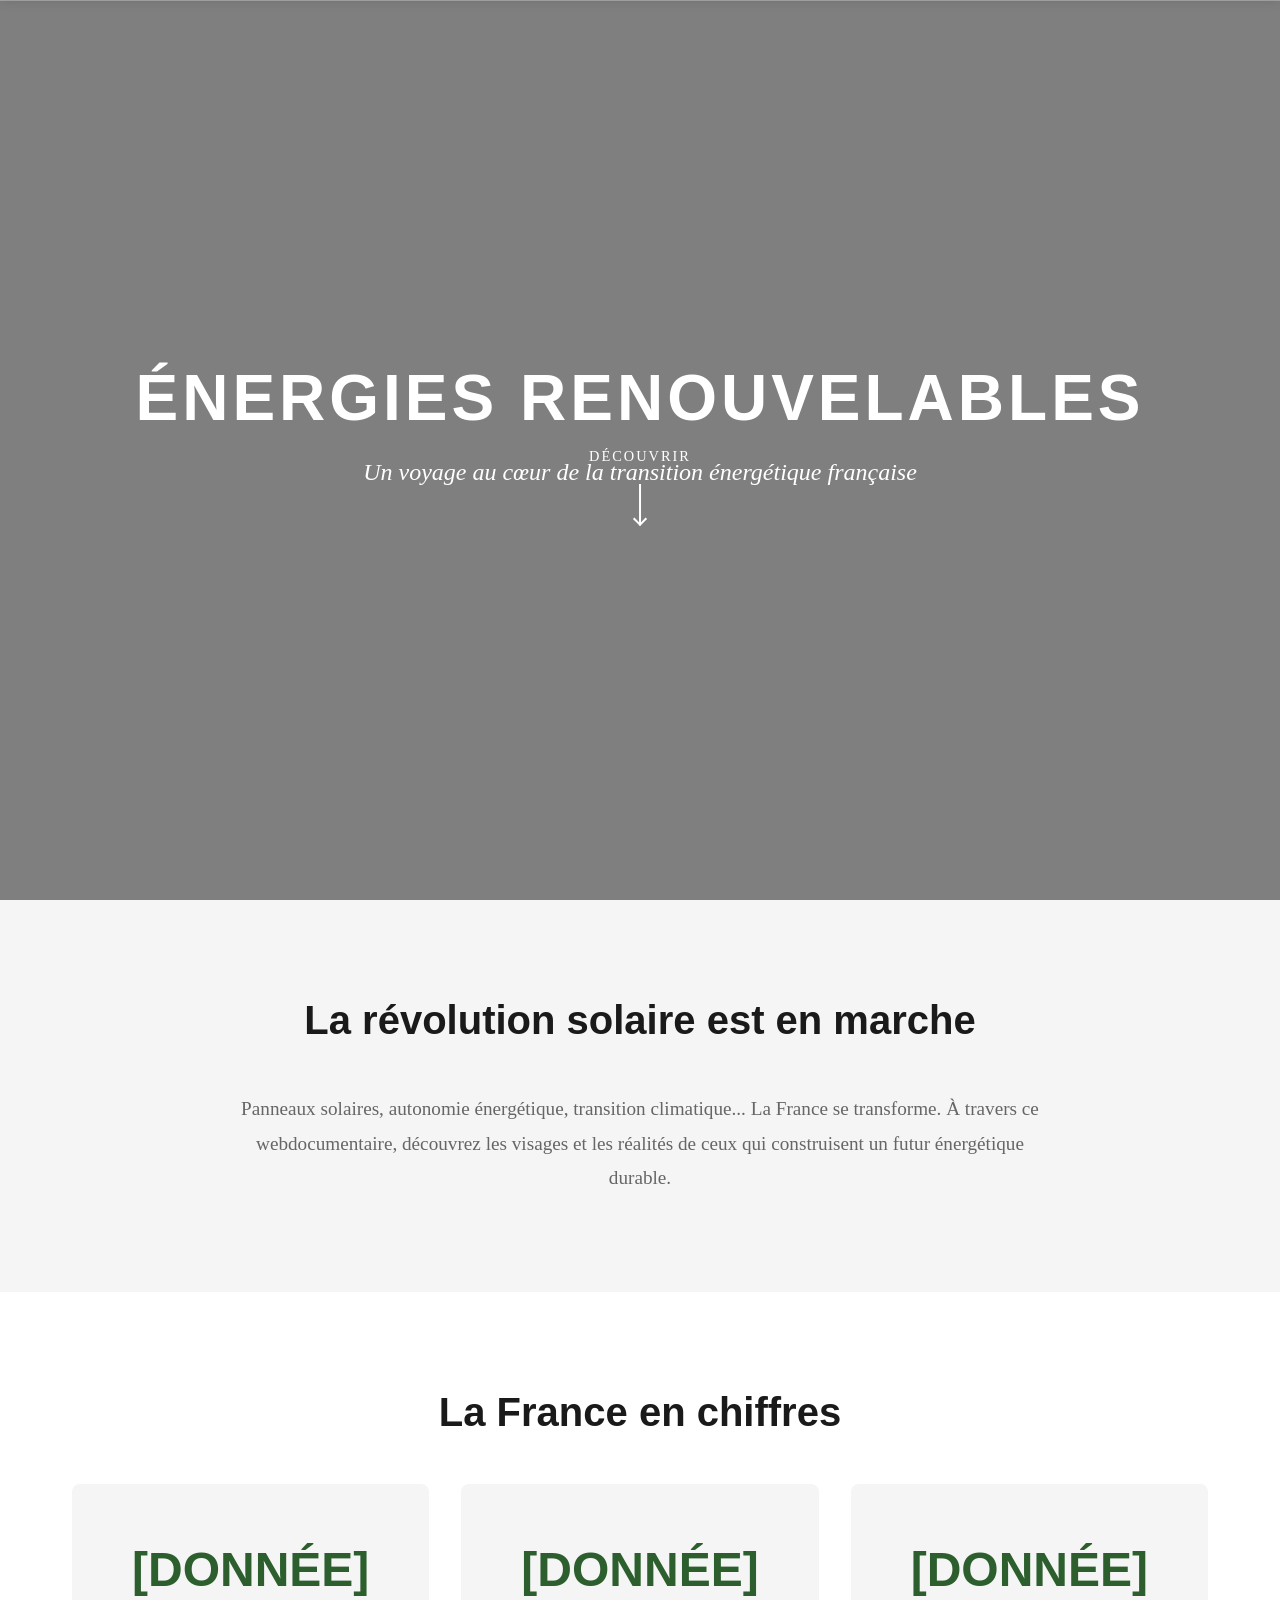
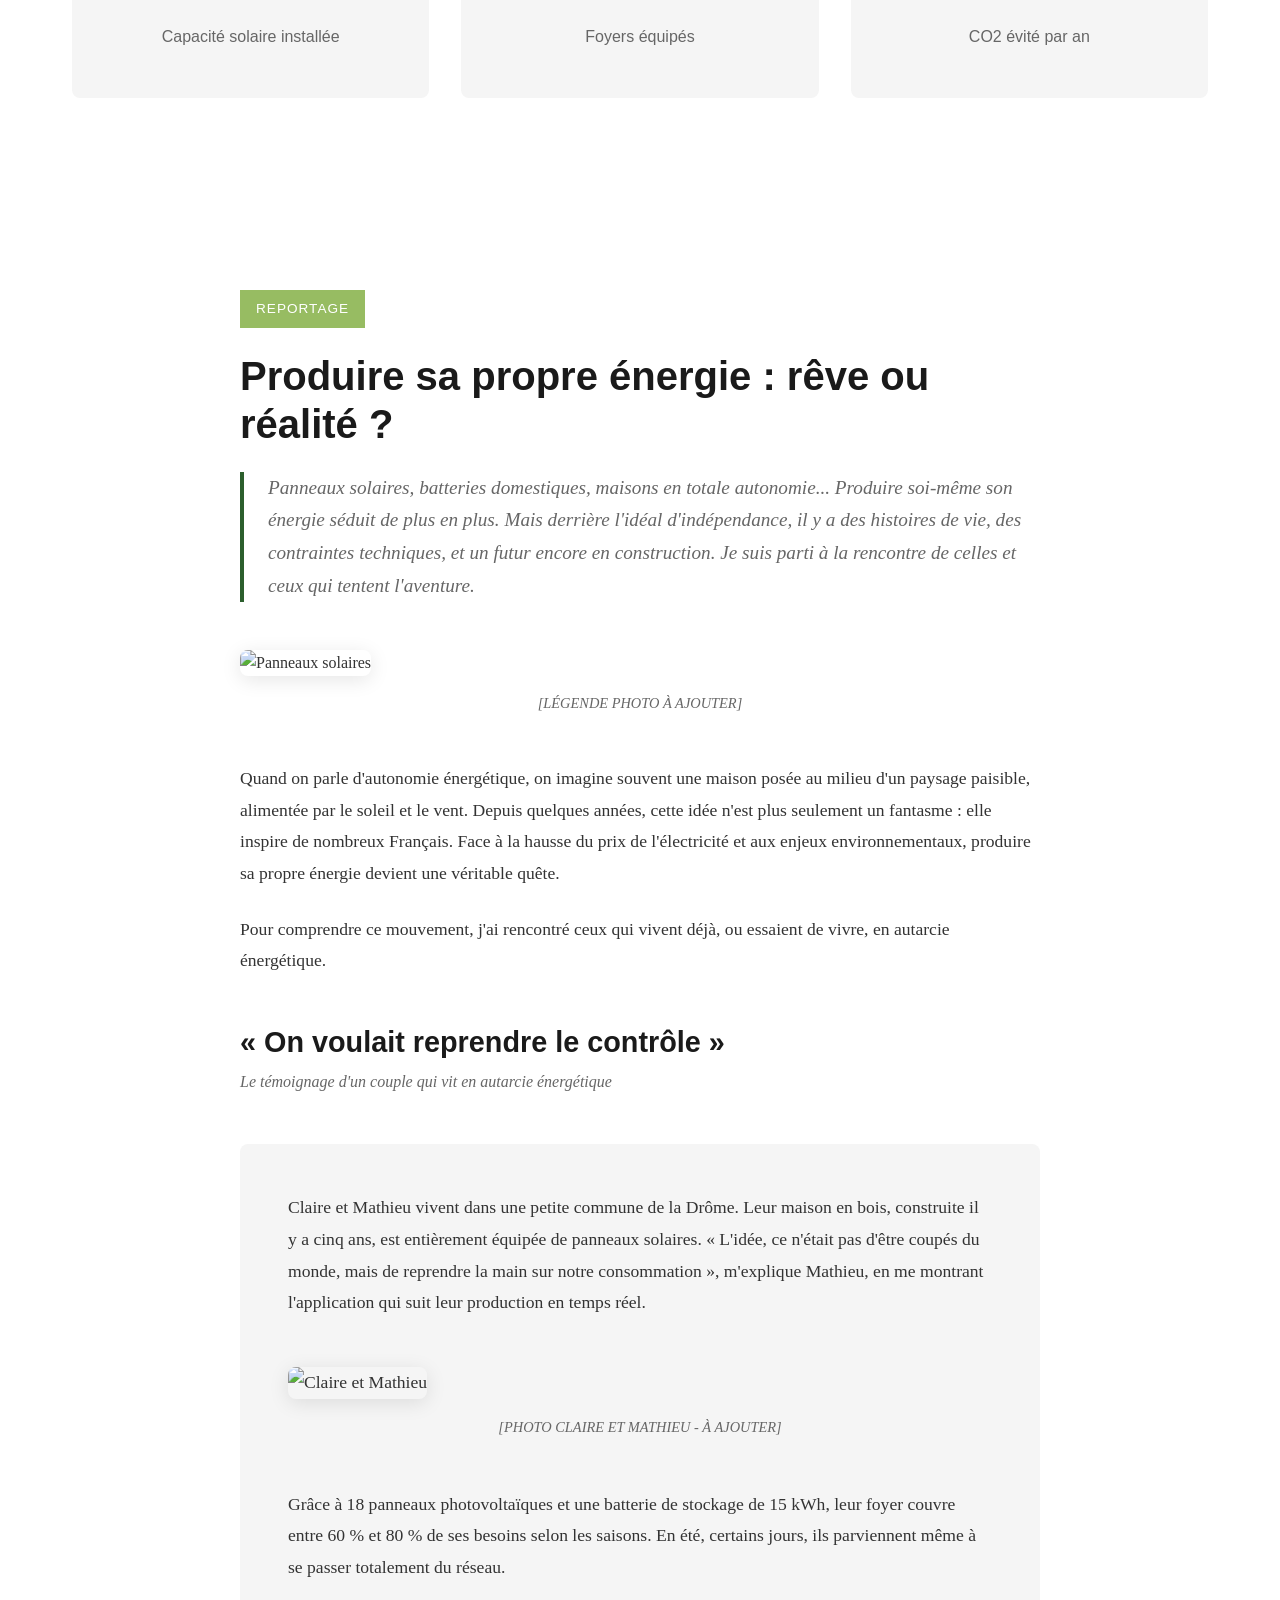
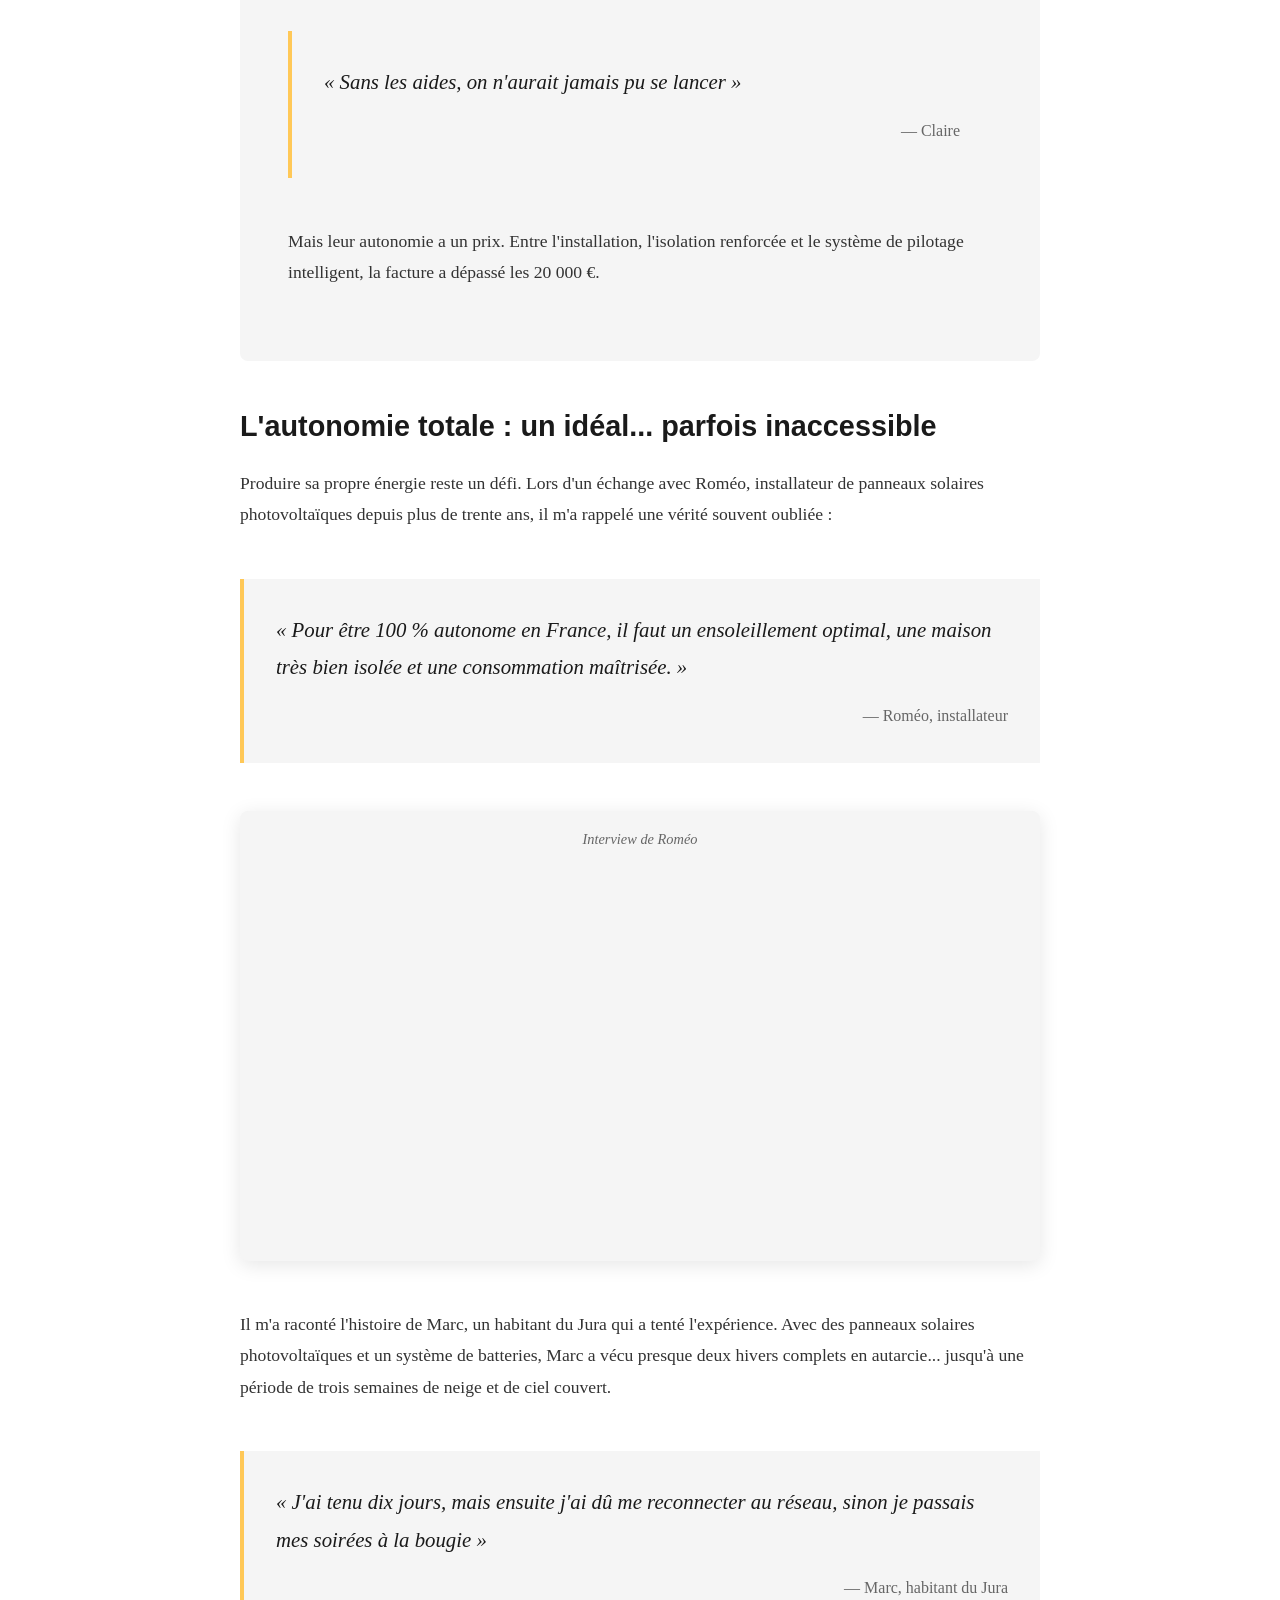
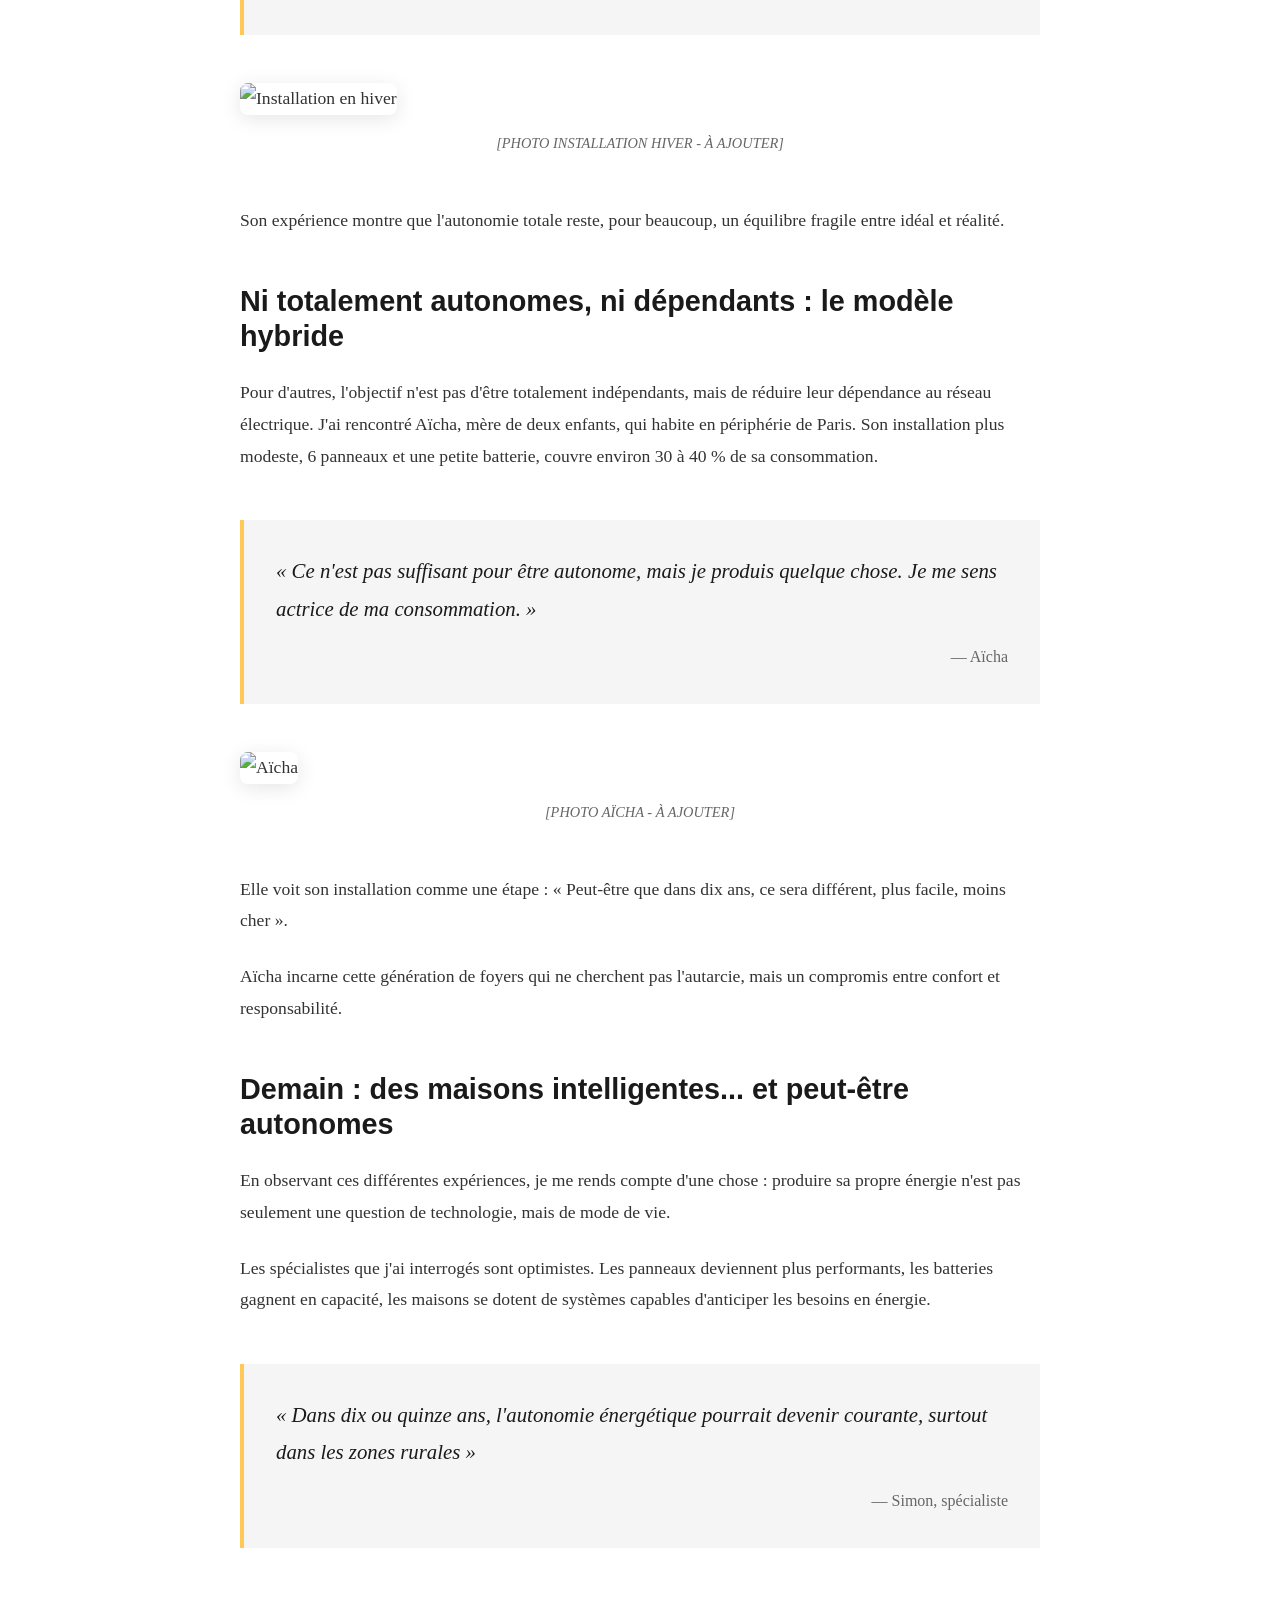
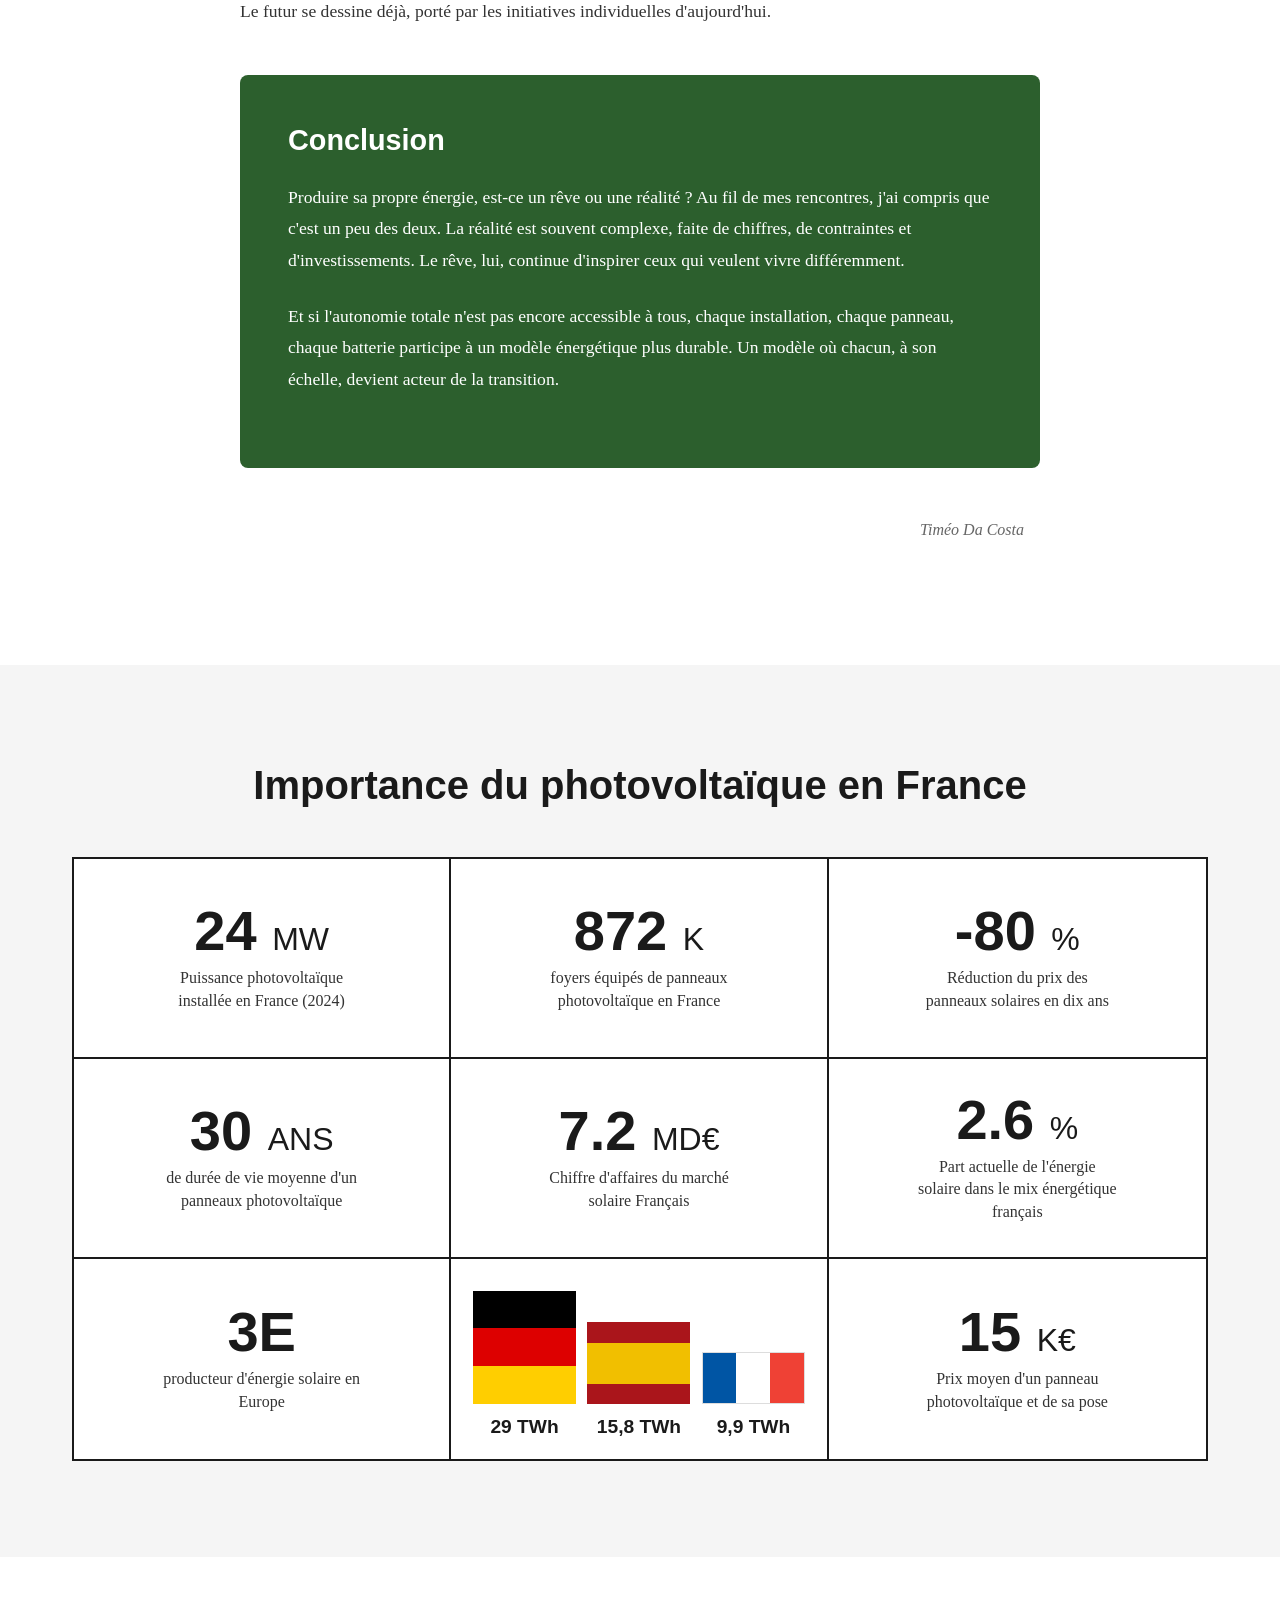
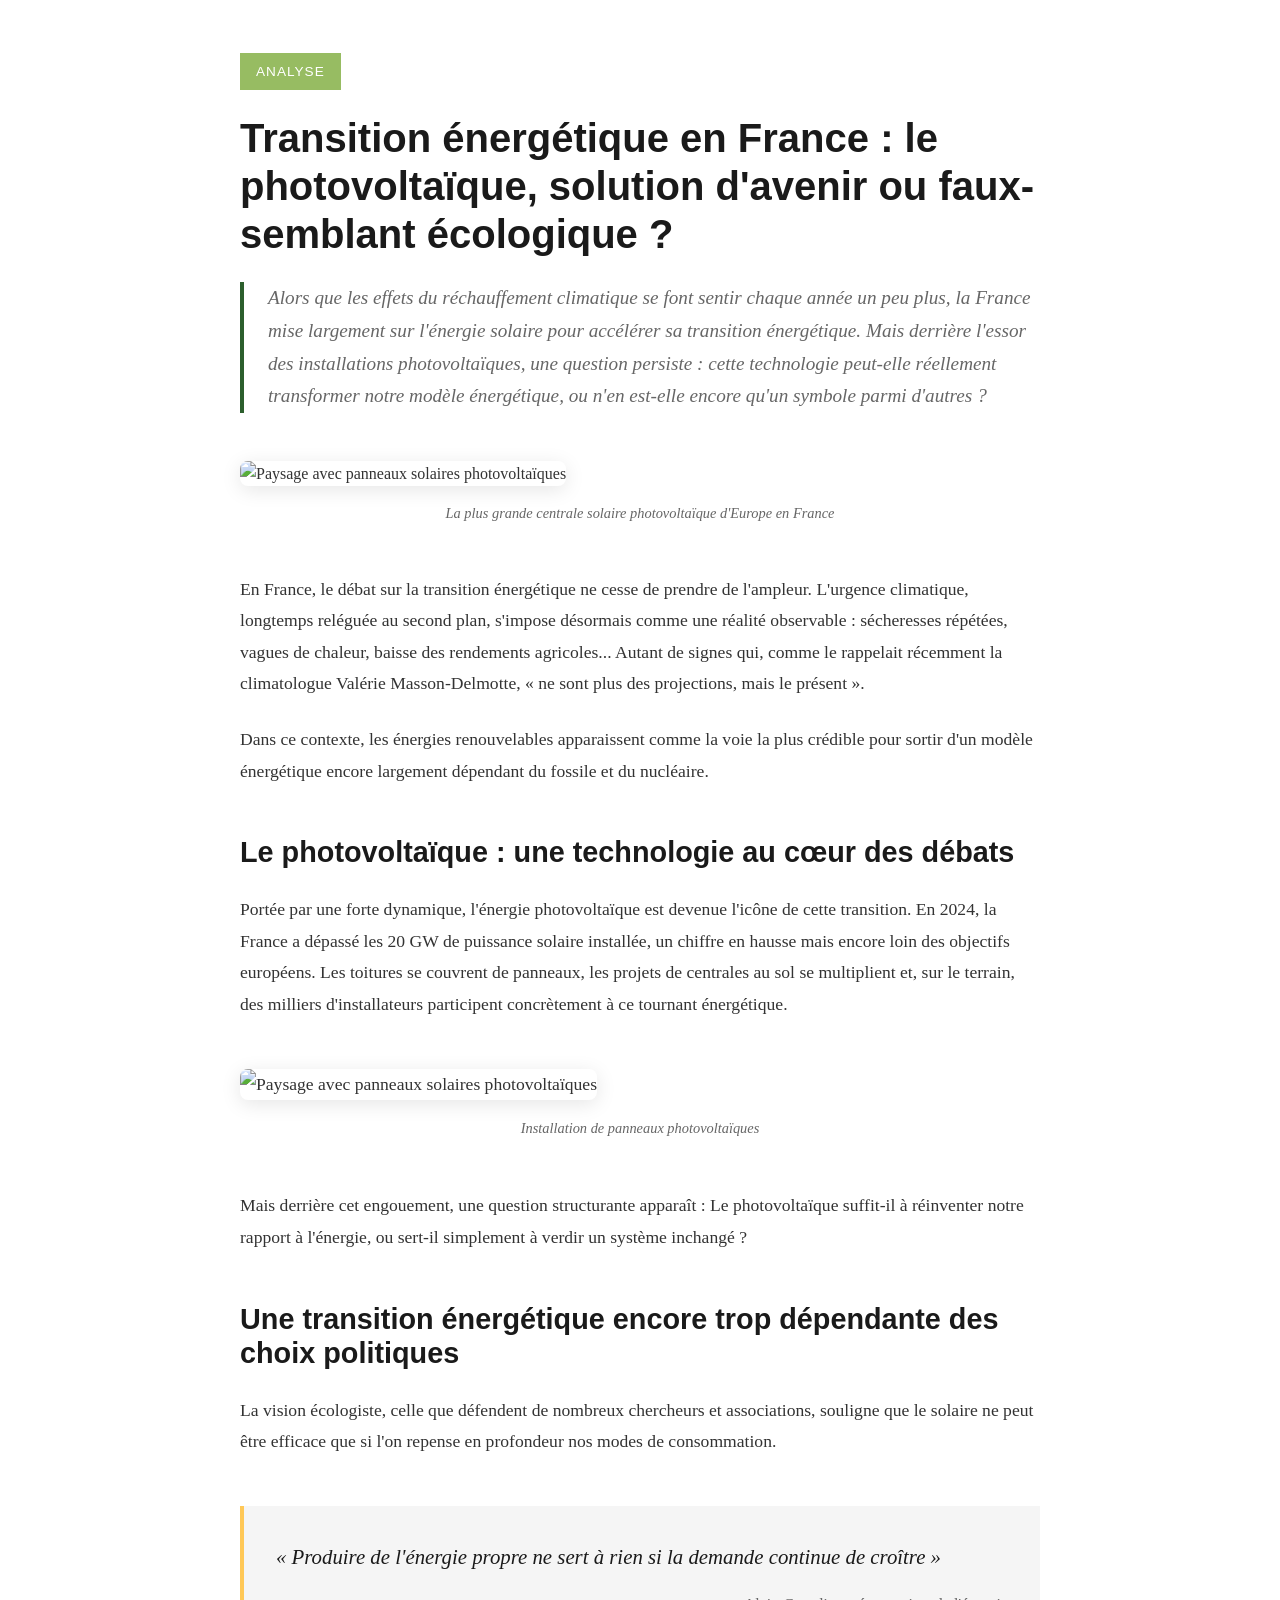
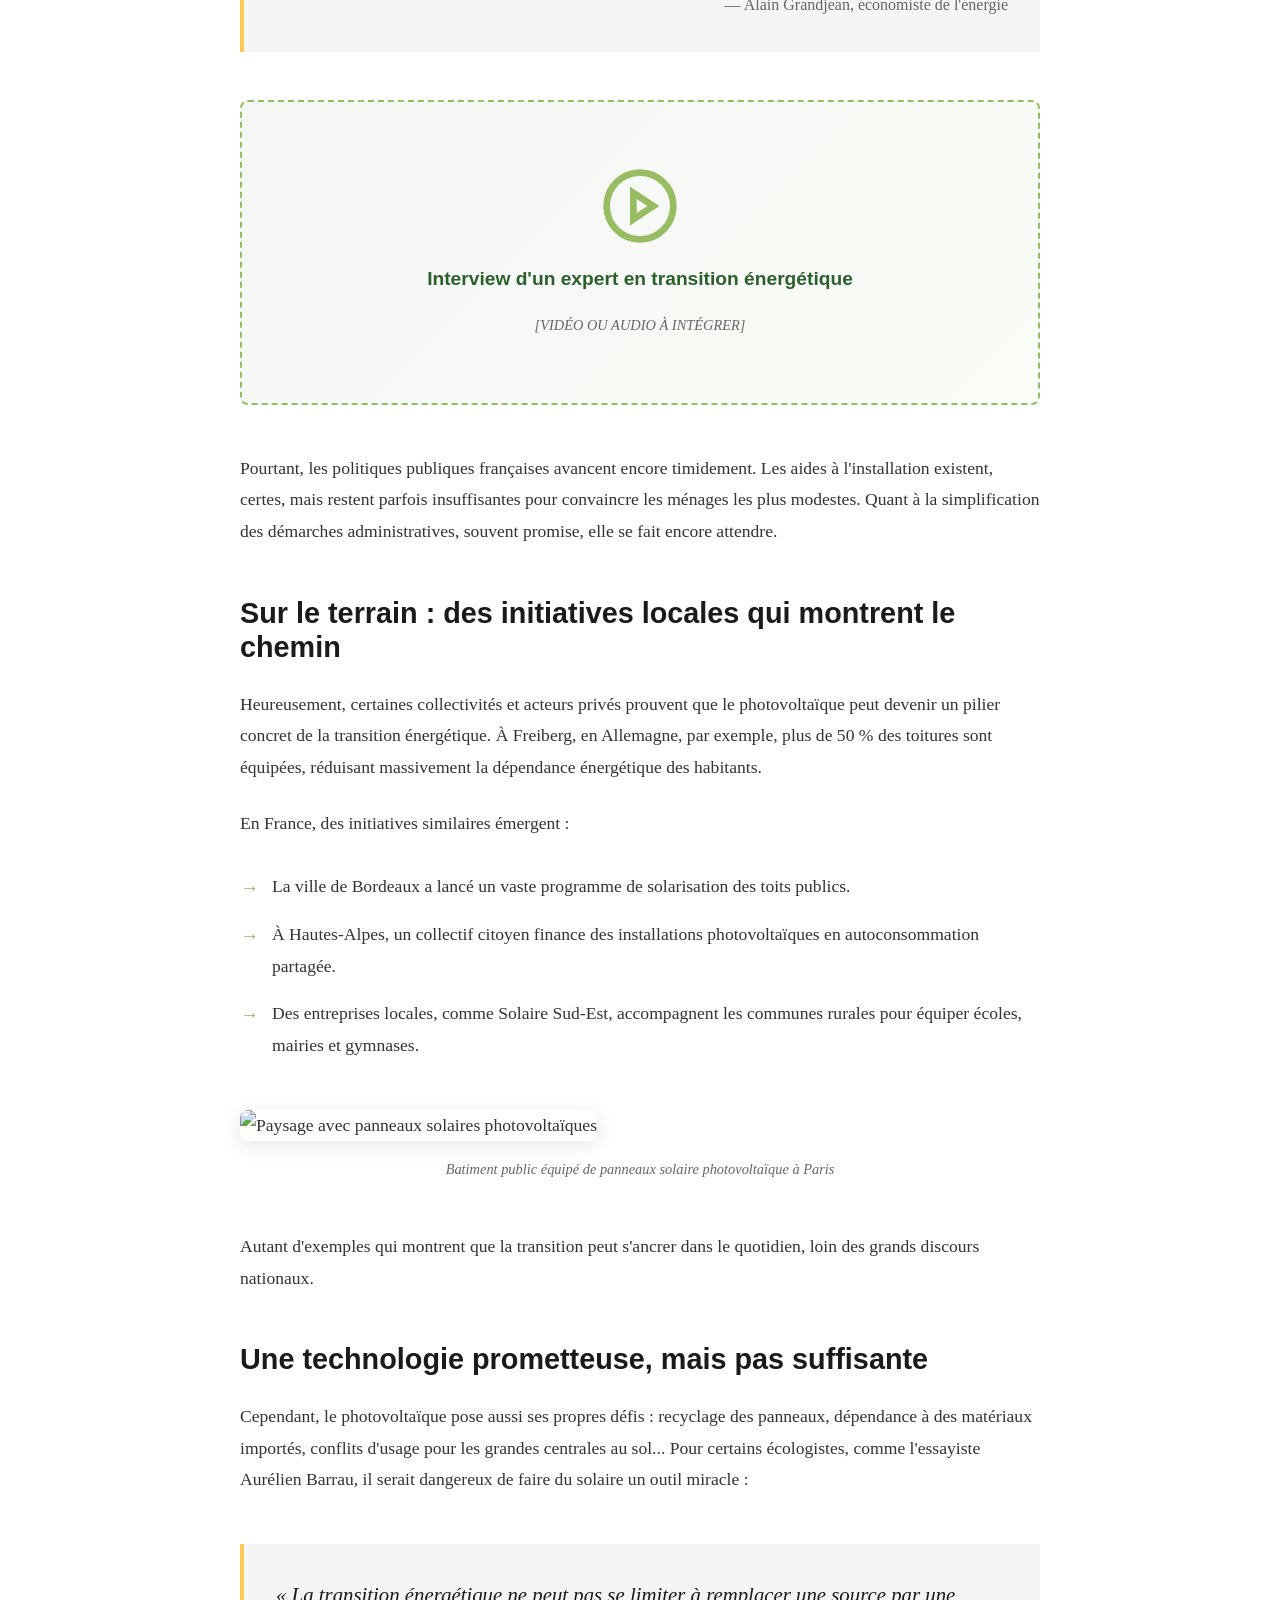
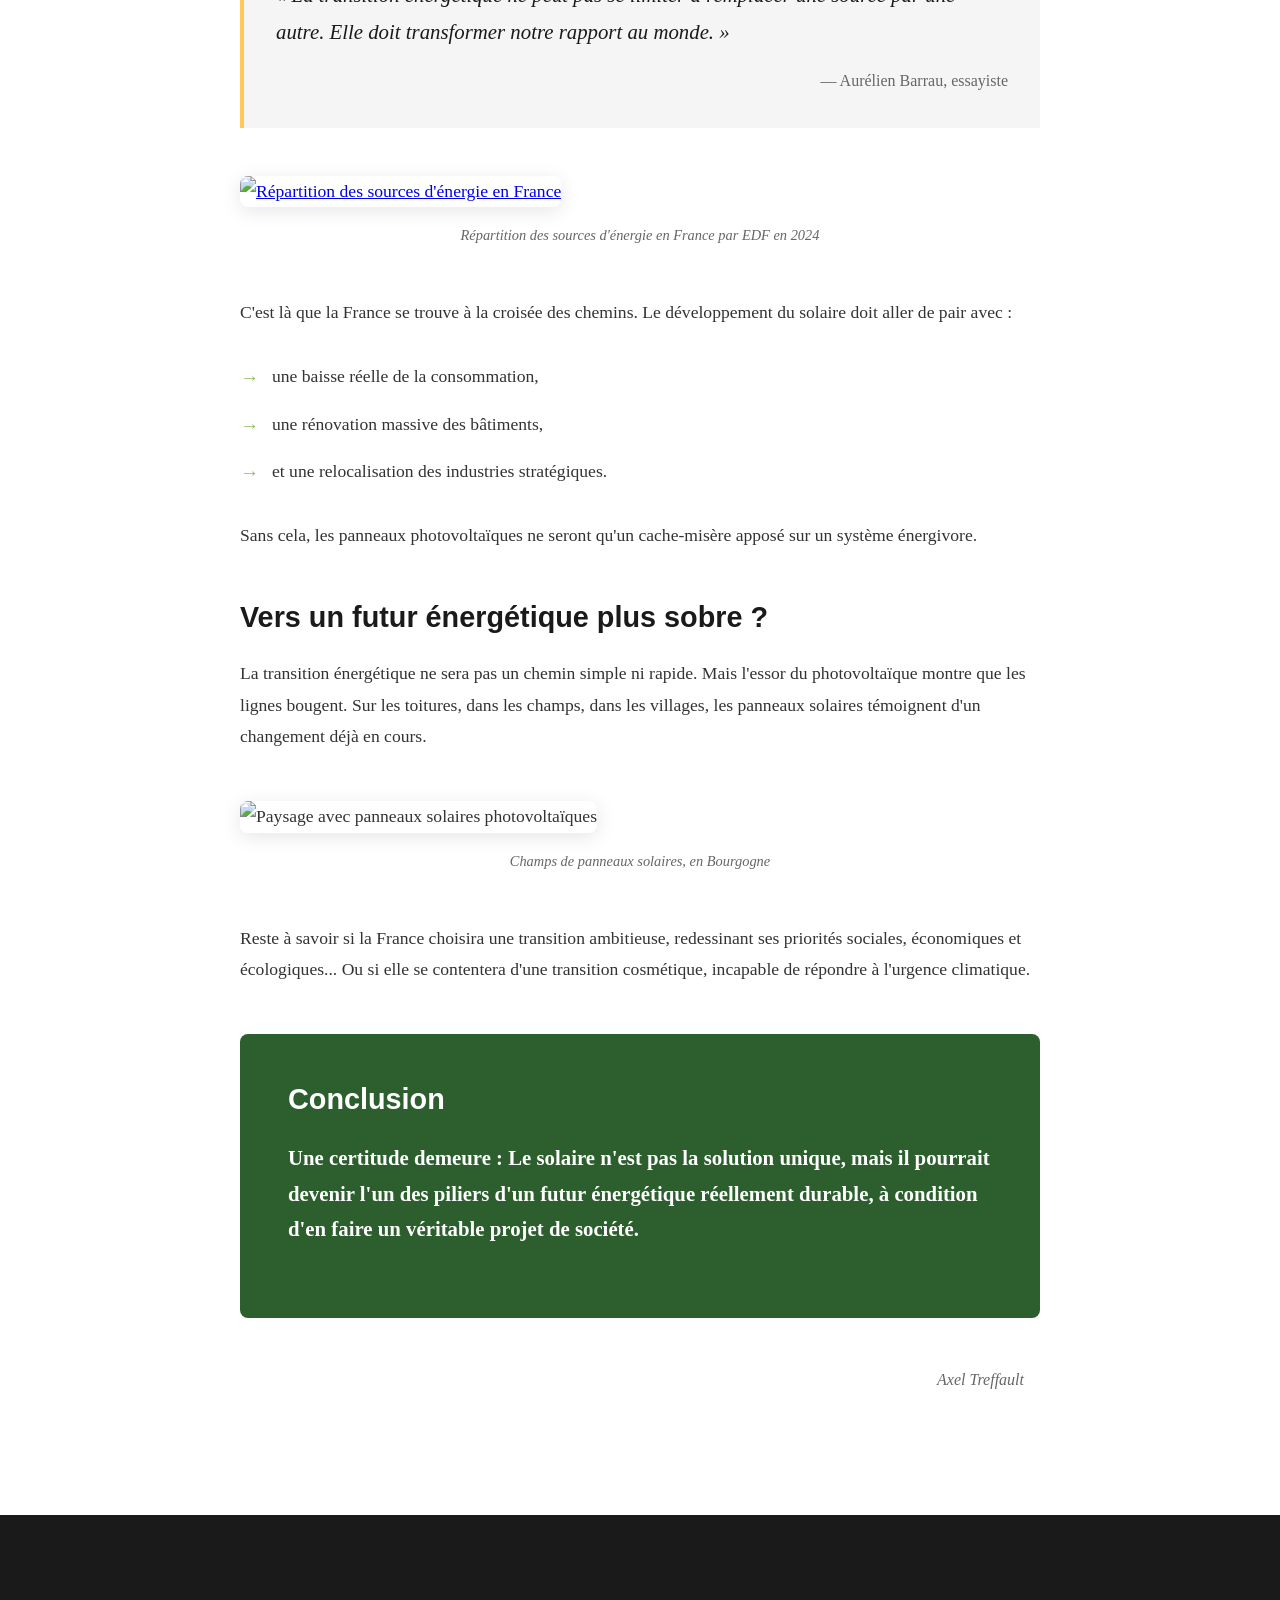
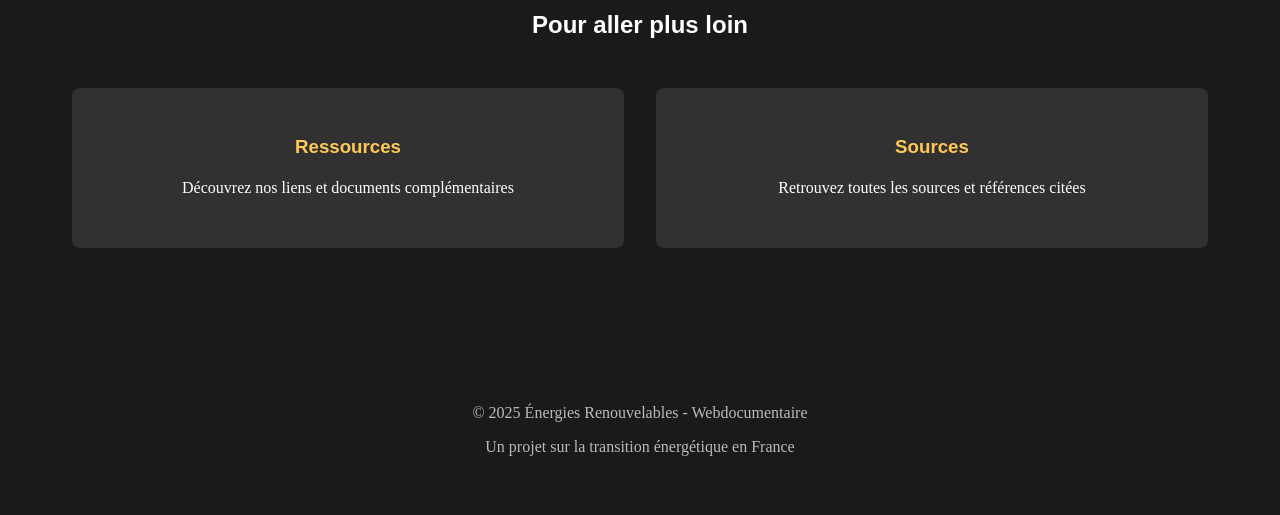
==== index.html @ b9493fcb "save" ====
<!DOCTYPE html>
<html lang="fr">

<head>
    <meta charset="UTF-8">
    <meta name="viewport" content="width=device-width, initial-scale=1.0">
    <title>Énergies Renouvelables - Webdocumentaire</title>
    <link rel="stylesheet" href="styles.css">
</head>

<body>
    <section class="hero">
        <div class="hero-overlay"></div>
        <div class="hero-content">
            <h1 class="hero-title fade-in">Énergies Renouvelables</h1>
            <p class="hero-subtitle fade-in-delay">Un voyage au cœur de la transition énergétique française</p>
            <div class="scroll-indicator">
                <span>Découvrir</span>
                <div class="scroll-arrow"></div>
            </div>
        </div>
    </section>

    <nav class="navbar" id="navbar">
        <div class="nav-container">
            <a href="#" class="nav-logo">Énergies Renouvelables</a>
            <ul class="nav-menu">
                <li><a href="#intro">Introduction</a></li>
                <li><a href="#article1">Autonomie Énergétique</a></li>
                <li><a href="#data">Données</a></li>
                <li><a href="#article2">Transition en France</a></li>
                <li><a href="gallery.html">Galerie</a></li>
            </ul>
        </div>
    </nav>

    <section class="intro-section" id="intro">
        <div class="container">
            <div class="intro-content">
                <h2 class="section-title">La révolution solaire est en marche</h2>
                <p class="intro-text">
                    Panneaux solaires, autonomie énergétique, transition climatique...
                    La France se transforme. À travers ce webdocumentaire, découvrez les visages
                    et les réalités de ceux qui construisent un futur énergétique durable.
                </p>
            </div>
        </div>
    </section>

    <section class="data-showcase">
        <div class="container">
            <h2 class="section-title">La France en chiffres</h2>
            <div class="data-grid">
                <div class="data-card">
                    <div class="data-number">[DONNÉE]</div>
                    <div class="data-label">Capacité solaire installée</div>
                </div>
                <div class="data-card">
                    <div class="data-number">[DONNÉE]</div>
                    <div class="data-label">Foyers équipés</div>
                </div>
                <div class="data-card">
                    <div class="data-number">[DONNÉE]</div>
                    <div class="data-label">CO2 évité par an</div>
                </div>
            </div>
        </div>
    </section>

    <section class="article-section" id="article1">
        <div class="container">
            <article class="article">
                <div class="article-header">
                    <span class="article-category">Reportage</span>
                    <h1 class="article-title">Produire sa propre énergie : rêve ou réalité ?</h1>
                    <p class="article-chapeau">
                        Panneaux solaires, batteries domestiques, maisons en totale autonomie... Produire soi-même son
                        énergie séduit de plus en plus.
                        Mais derrière l'idéal d'indépendance, il y a des histoires de vie, des contraintes techniques,
                        et un futur encore en construction.
                        Je suis parti à la rencontre de celles et ceux qui tentent l'aventure.
                    </p>
                </div>

                <div class="image-container">
                    <img src="/placeholder.svg?height=600&width=1200" alt="Panneaux solaires" class="article-image">
                    <p class="image-caption">[LÉGENDE PHOTO À AJOUTER]</p>
                </div>

                <div class="article-content">
                    <p>
                        Quand on parle d'autonomie énergétique, on imagine souvent une maison posée au milieu d'un
                        paysage paisible,
                        alimentée par le soleil et le vent. Depuis quelques années, cette idée n'est plus seulement un
                        fantasme :
                        elle inspire de nombreux Français. Face à la hausse du prix de l'électricité et aux enjeux
                        environnementaux,
                        produire sa propre énergie devient une véritable quête.
                    </p>
                    <p>
                        Pour comprendre ce mouvement, j'ai rencontré ceux qui vivent déjà, ou essaient de vivre, en
                        autarcie énergétique.
                    </p>

                    <h3>« On voulait reprendre le contrôle »</h3>
                    <p class="subtitle-text">Le témoignage d'un couple qui vit en autarcie énergétique</p>

                    <div class="interview-section">
                        <div class="interview-intro">
                            <p>
                                Claire et Mathieu vivent dans une petite commune de la Drôme. Leur maison en bois,
                                construite il y a cinq ans,
                                est entièrement équipée de panneaux solaires. « L'idée, ce n'était pas d'être coupés du
                                monde, mais de reprendre
                                la main sur notre consommation », m'explique Mathieu, en me montrant l'application qui
                                suit leur production en temps réel.
                            </p>
                        </div>

                        <div class="image-container">
                            <img src="/placeholder.svg?height=500&width=800" alt="Claire et Mathieu"
                                class="article-image">
                            <p class="image-caption">[PHOTO CLAIRE ET MATHIEU - À AJOUTER]</p>
                        </div>

                        <p>
                            Grâce à 18 panneaux photovoltaïques et une batterie de stockage de 15 kWh, leur foyer couvre
                            entre 60 % et 80 %
                            de ses besoins selon les saisons. En été, certains jours, ils parviennent même à se passer
                            totalement du réseau.
                        </p>

                        <blockquote class="quote">
                            <p>« Sans les aides, on n'aurait jamais pu se lancer »</p>
                            <cite>— Claire</cite>
                        </blockquote>

                        <p>
                            Mais leur autonomie a un prix. Entre l'installation, l'isolation renforcée et le système de
                            pilotage intelligent,
                            la facture a dépassé les 20 000 €.
                        </p>
                    </div>

                    <h3>L'autonomie totale : un idéal... parfois inaccessible</h3>

                    <p>
                        Produire sa propre énergie reste un défi. Lors d'un échange avec Roméo, installateur de panneaux
                        solaires photovoltaïques
                        depuis plus de trente ans, il m'a rappelé une vérité souvent oubliée :
                    </p>

                    <blockquote class="quote">
                        <p>« Pour être 100 % autonome en France, il faut un ensoleillement optimal, une maison très bien
                            isolée et une consommation maîtrisée. »</p>
                        <cite>— Roméo, installateur</cite>
                    </blockquote>

                    <div class="video-container">
                        <iframe src="https://app.videas.fr/embed/media/702006d0-6c3c-471d-a32c-4af1d78902bc/"
                            frameborder="0" allow="autoplay; fullscreen; picture-in-picture" allowfullscreen
                            class="video-iframe">
                        </iframe>
                        <p class="video-caption">Interview de Roméo</p>
                    </div>

                    <p>
                        Il m'a raconté l'histoire de Marc, un habitant du Jura qui a tenté l'expérience.
                        Avec des panneaux solaires photovoltaïques et un système de batteries, Marc a vécu presque deux
                        hivers complets
                        en autarcie... jusqu'à une période de trois semaines de neige et de ciel couvert.
                    </p>

                    <blockquote class="quote">
                        <p>« J'ai tenu dix jours, mais ensuite j'ai dû me reconnecter au réseau, sinon je passais mes
                            soirées à la bougie »</p>
                        <cite>— Marc, habitant du Jura</cite>
                    </blockquote>

                    <div class="image-container">
                        <img src="/placeholder.svg?height=500&width=800" alt="Installation en hiver"
                            class="article-image">
                        <p class="image-caption">[PHOTO INSTALLATION HIVER - À AJOUTER]</p>
                    </div>

                    <p>
                        Son expérience montre que l'autonomie totale reste, pour beaucoup, un équilibre fragile entre
                        idéal et réalité.
                    </p>

                    <h3>Ni totalement autonomes, ni dépendants : le modèle hybride</h3>

                    <p>
                        Pour d'autres, l'objectif n'est pas d'être totalement indépendants, mais de réduire leur
                        dépendance au réseau électrique.
                        J'ai rencontré Aïcha, mère de deux enfants, qui habite en périphérie de Paris. Son installation
                        plus modeste,
                        6 panneaux et une petite batterie, couvre environ 30 à 40 % de sa consommation.
                    </p>

                    <blockquote class="quote">
                        <p>« Ce n'est pas suffisant pour être autonome, mais je produis quelque chose. Je me sens
                            actrice de ma consommation. »</p>
                        <cite>— Aïcha</cite>
                    </blockquote>

                    <!-- Photo Placeholder -->
                    <div class="image-container">
                        <img src="/placeholder.svg?height=500&width=800" alt="Aïcha" class="article-image">
                        <p class="image-caption">[PHOTO AÏCHA - À AJOUTER]</p>
                    </div>

                    <p>
                        Elle voit son installation comme une étape : « Peut-être que dans dix ans, ce sera différent,
                        plus facile, moins cher ».
                    </p>
                    <p>
                        Aïcha incarne cette génération de foyers qui ne cherchent pas l'autarcie, mais un compromis
                        entre confort et responsabilité.
                    </p>

                    <h3>Demain : des maisons intelligentes... et peut-être autonomes</h3>

                    <p>
                        En observant ces différentes expériences, je me rends compte d'une chose : produire sa propre
                        énergie n'est pas seulement
                        une question de technologie, mais de mode de vie.
                    </p>

                    <p>
                        Les spécialistes que j'ai interrogés sont optimistes. Les panneaux deviennent plus performants,
                        les batteries gagnent en capacité,
                        les maisons se dotent de systèmes capables d'anticiper les besoins en énergie.
                    </p>

                    <blockquote class="quote">
                        <p>« Dans dix ou quinze ans, l'autonomie énergétique pourrait devenir courante, surtout dans les
                            zones rurales »</p>
                        <cite>— Simon, spécialiste</cite>
                    </blockquote>

                    <p>
                        Le futur se dessine déjà, porté par les initiatives individuelles d'aujourd'hui.
                    </p>

                    <div class="article-conclusion">
                        <h3>Conclusion</h3>
                        <p>
                            Produire sa propre énergie, est-ce un rêve ou une réalité ? Au fil de mes rencontres, j'ai
                            compris que c'est un peu des deux.
                            La réalité est souvent complexe, faite de chiffres, de contraintes et d'investissements. Le
                            rêve, lui, continue d'inspirer
                            ceux qui veulent vivre différemment.
                        </p>
                        <p>
                            Et si l'autonomie totale n'est pas encore accessible à tous, chaque installation, chaque
                            panneau, chaque batterie participe
                            à un modèle énergétique plus durable. Un modèle où chacun, à son échelle, devient acteur de
                            la transition.
                        </p>
                    </div>
                    <p class="article-author">Timéo Da Costa</p>
                </div>
            </article>
        </div>
    </section>

    <section class="data-section" id="data">
        <div class="container">
            <h2 class="section-title">Importance du photovoltaïque en France</h2>

            <div class="solar-stats-grid">
                <!-- Row 1 -->
                <div class="stat-cell">
                    <div class="stat-content">
                        <div class="stat-value">24 <span class="unit">MW</span></div>
                        <div class="stat-desc">Puissance photovoltaïque installée en France (2024)</div>
                    </div>
                </div>
                <div class="stat-cell">
                    <div class="stat-content">
                        <div class="stat-value">872 <span class="unit">k</span></div>
                        <div class="stat-desc">foyers équipés de panneaux photovoltaïque en France</div>
                    </div>
                </div>
                <div class="stat-cell">
                    <div class="stat-content">
                        <div class="stat-value">-80 <span class="unit">%</span></div>
                        <div class="stat-desc">Réduction du prix des panneaux solaires en dix ans</div>
                    </div>
                </div>

                <!-- Row 2 -->
                <div class="stat-cell">
                    <div class="stat-content">
                        <div class="stat-value">30 <span class="unit">ans</span></div>
                        <div class="stat-desc">de durée de vie moyenne d'un panneaux photovoltaïque</div>
                    </div>
                </div>
                <div class="stat-cell">
                    <div class="stat-content">
                        <div class="stat-value">7.2 <span class="unit">Md€</span></div>
                        <div class="stat-desc">Chiffre d'affaires du marché solaire Français</div>
                    </div>
                </div>
                <div class="stat-cell">
                    <div class="stat-content">
                        <div class="stat-value">2.6 <span class="unit">%</span></div>
                        <div class="stat-desc">Part actuelle de l'énergie solaire dans le mix énergétique français</div>
                    </div>
                </div>

                <!-- Row 3 -->
                <div class="stat-cell">
                    <div class="stat-content">
                        <div class="stat-value">3e</div>
                        <div class="stat-desc">producteur d'énergie solaire en Europe</div>
                    </div>
                </div>
                <div class="stat-cell chart-cell">
                    <div class="chart-container">
                        <div class="bar-group">
                            <div class="bar germany" style="height: 100%;"></div>
                            <span class="bar-value">29 TWh</span>
                        </div>
                        <div class="bar-group">
                            <div class="bar spain" style="height: 54%;"></div>
                            <span class="bar-value">15,8 TWh</span>
                        </div>
                        <div class="bar-group">
                            <div class="bar france" style="height: 34%;"></div>
                            <span class="bar-value">9,9 TWh</span>
                        </div>
                    </div>
                </div>
                <div class="stat-cell">
                    <div class="stat-content">
                        <div class="stat-value">15 <span class="unit">k€</span></div>
                        <div class="stat-desc">Prix moyen d'un panneau photovoltaïque et de sa pose</div>
                    </div>
                </div>
            </div>
        </div>
    </section>

    <section class="article-section" id="article2">
        <div class="container">
            <article class="article">
                <div class="article-header">
                    <span class="article-category">Analyse</span>
                    <h1 class="article-title">Transition énergétique en France : le photovoltaïque, solution d'avenir ou
                        faux-semblant écologique ?</h1>
                    <p class="article-chapeau">
                        Alors que les effets du réchauffement climatique se font sentir chaque année un peu plus, la
                        France mise largement
                        sur l'énergie solaire pour accélérer sa transition énergétique. Mais derrière l'essor des
                        installations photovoltaïques,
                        une question persiste : cette technologie peut-elle réellement transformer notre modèle
                        énergétique, ou n'en est-elle
                        encore qu'un symbole parmi d'autres ?
                    </p>
                </div>

                <div class="image-container">
                    <img src="https://www.notre-planete.info/actualites/images/energie_solaire/centrale-solaire-Cestas.jpg" 
                         alt="Paysage avec panneaux solaires photovoltaïques" 
                         class="article-image">
                    <p class="image-caption">La plus grande centrale solaire photovoltaïque d'Europe en France</p>
                </div>

                <div class="article-content">
                    <p>
                        En France, le débat sur la transition énergétique ne cesse de prendre de l'ampleur. L'urgence
                        climatique, longtemps reléguée
                        au second plan, s'impose désormais comme une réalité observable : sécheresses répétées, vagues
                        de chaleur, baisse des rendements
                        agricoles... Autant de signes qui, comme le rappelait récemment la climatologue Valérie
                        Masson-Delmotte, « ne sont plus des
                        projections, mais le présent ».
                    </p>
                    <p>
                        Dans ce contexte, les énergies renouvelables apparaissent comme la voie la plus crédible pour
                        sortir d'un modèle énergétique
                        encore largement dépendant du fossile et du nucléaire.
                    </p>

                    <h3>Le photovoltaïque : une technologie au cœur des débats</h3>

                    <p>
                        Portée par une forte dynamique, l'énergie photovoltaïque est devenue l'icône de cette
                        transition. En 2024, la France a dépassé
                        les 20 GW de puissance solaire installée, un chiffre en hausse mais encore loin des objectifs
                        européens. Les toitures se couvrent
                        de panneaux, les projets de centrales au sol se multiplient et, sur le terrain, des milliers
                        d'installateurs participent
                        concrètement à ce tournant énergétique.
                    </p>

                    <div class="image-container">
                        <img src="https://www.gesec.fr/app/uploads/2024/04/panneaux-photovoltaiques-pv-instllation-sur-toit.webp" 
                             alt="Paysage avec panneaux solaires photovoltaïques" 
                             class="article-image">
                        <p class="image-caption">Installation de panneaux photovoltaïques</p>
                    </div>

                    <p>
                        Mais derrière cet engouement, une question structurante apparaît : Le photovoltaïque suffit-il à
                        réinventer notre rapport
                        à l'énergie, ou sert-il simplement à verdir un système inchangé ?
                    </p>

                    <h3>Une transition énergétique encore trop dépendante des choix politiques</h3>

                    <p>
                        La vision écologiste, celle que défendent de nombreux chercheurs et associations, souligne que
                        le solaire ne peut être efficace
                        que si l'on repense en profondeur nos modes de consommation.
                    </p>

                    <blockquote class="quote">
                        <p>« Produire de l'énergie propre ne sert à rien si la demande continue de croître »</p>
                        <cite>— Alain Grandjean, économiste de l'énergie</cite>
                    </blockquote>

                    <div class="media-placeholder interview-placeholder">
                        <div class="placeholder-content">
                            <svg width="80" height="80" viewBox="0 0 24 24" fill="none" stroke="currentColor"
                                stroke-width="2">
                                <circle cx="12" cy="12" r="10"></circle>
                                <polygon points="10 8 16 12 10 16 10 8"></polygon>
                            </svg>
                            <p>Interview d'un expert en transition énergétique</p>
                            <span>[VIDÉO OU AUDIO À INTÉGRER]</span>
                        </div>
                    </div>

                    <p>
                        Pourtant, les politiques publiques françaises avancent encore timidement. Les aides à
                        l'installation existent, certes,
                        mais restent parfois insuffisantes pour convaincre les ménages les plus modestes. Quant à la
                        simplification des démarches
                        administratives, souvent promise, elle se fait encore attendre.
                    </p>

                    <h3>Sur le terrain : des initiatives locales qui montrent le chemin</h3>

                    <p>
                        Heureusement, certaines collectivités et acteurs privés prouvent que le photovoltaïque peut
                        devenir un pilier concret
                        de la transition énergétique. À Freiberg, en Allemagne, par exemple, plus de 50 % des toitures
                        sont équipées,
                        réduisant massivement la dépendance énergétique des habitants.
                    </p>

                    <p>En France, des initiatives similaires émergent :</p>

                    <ul class="initiatives-list">
                        <li>La ville de Bordeaux a lancé un vaste programme de solarisation des toits publics.</li>
                        <li>À Hautes-Alpes, un collectif citoyen finance des installations photovoltaïques en
                            autoconsommation partagée.</li>
                        <li>Des entreprises locales, comme Solaire Sud-Est, accompagnent les communes rurales pour
                            équiper écoles, mairies et gymnases.</li>
                    </ul>

                    <div class="image-container">
                        <img src="https://cdn.paris.fr/paris/2020/11/20/huge-84762be675587f07b57029356bb0dfcc.jpg" 
                             alt="Paysage avec panneaux solaires photovoltaïques" 
                             class="article-image">
                        <p class="image-caption">Batiment public équipé de panneaux solaire photovoltaïque à Paris</p>
                    </div>

                    <p>
                        Autant d'exemples qui montrent que la transition peut s'ancrer dans le quotidien, loin des
                        grands discours nationaux.
                    </p>

                    <h3>Une technologie prometteuse, mais pas suffisante</h3>

                    <p>
                        Cependant, le photovoltaïque pose aussi ses propres défis : recyclage des panneaux, dépendance à
                        des matériaux importés,
                        conflits d'usage pour les grandes centrales au sol... Pour certains écologistes, comme
                        l'essayiste Aurélien Barrau,
                        il serait dangereux de faire du solaire un outil miracle :
                    </p>

                    <blockquote class="quote">
                        <p>« La transition énergétique ne peut pas se limiter à remplacer une source par une autre. Elle
                            doit transformer notre rapport au monde. »</p>
                        <cite>— Aurélien Barrau, essayiste</cite>
                    </blockquote>

                    <div class="image-container">
                        <a href="http://edf.fr/origine-de-l-electricite-fournie-par-edf#:~:text=Sources%20d'%C3%A9nergie%20de%20l,Autres%20%C3%A9nergies%20renouvelables%206%2C09%20%25" 
                           target="_blank" 
                           rel="noopener noreferrer">
                            <img src="https://www.edf.fr/sites/groupe/files/styles/img_1066x595/public/2025-09/edfgroup_origine-electricite-2024_1020x570.png?itok=WM9DPZGd" 
                                 alt="Répartition des sources d'énergie en France" 
                                 class="article-image">
                        </a>
                        <p class="image-caption">Répartition des sources d'énergie en France par EDF en 2024</p>
                    </div>

                    <p>
                        C'est là que la France se trouve à la croisée des chemins. Le développement du solaire doit
                        aller de pair avec :
                    </p>

                    <ul class="initiatives-list">
                        <li>une baisse réelle de la consommation,</li>
                        <li>une rénovation massive des bâtiments,</li>
                        <li>et une relocalisation des industries stratégiques.</li>
                    </ul>

                    <p>
                        Sans cela, les panneaux photovoltaïques ne seront qu'un cache-misère apposé sur un système
                        énergivore.
                    </p>

                    <h3>Vers un futur énergétique plus sobre ?</h3>

                    <p>
                        La transition énergétique ne sera pas un chemin simple ni rapide. Mais l'essor du photovoltaïque
                        montre que les lignes bougent.
                        Sur les toitures, dans les champs, dans les villages, les panneaux solaires témoignent d'un
                        changement déjà en cours.
                    </p>

                    <div class="image-container">
                        <img src="https://france3-regions.franceinfo.fr/image/WCgXxD9qedXBZcHRJ2gxQJ7D6Ys/2738x1825/regions/2021/11/25/619fba354aee1_dji-0012-credit-ramces-production.jpg" 
                             alt="Paysage avec panneaux solaires photovoltaïques" 
                             class="article-image">
                        <p class="image-caption">Champs de panneaux solaires, en Bourgogne</p>
                    </div>

                    <p>
                        Reste à savoir si la France choisira une transition ambitieuse, redessinant ses priorités
                        sociales, économiques et écologiques...
                        Ou si elle se contentera d'une transition cosmétique, incapable de répondre à l'urgence
                        climatique.
                    </p>

                    <div class="article-conclusion">
                        <h3>Conclusion</h3>
                        <p class="conclusion-highlight">
                            Une certitude demeure : Le solaire n'est pas la solution unique, mais il pourrait devenir
                            l'un des piliers d'un futur
                            énergétique réellement durable, à condition d'en faire un véritable projet de société.
                        </p>
                    </div>
                    <p class="article-author">Axel Treffault</p>
                </div>
            </article>
        </div>
    </section>

    <section class="cta-section">
        <div class="container">
            <h2>Pour aller plus loin</h2>
            <div class="cta-grid">
                <div class="cta-card">
                    <h3>Ressources</h3>
                    <p>Découvrez nos liens et documents complémentaires</p>
                </div>
                <div class="cta-card">
                    <h3>Sources</h3>
                    <p>Retrouvez toutes les sources et références citées</p>
                </div>
            </div>
        </div>
    </section>

    <footer class="footer">
        <div class="container">
            <p>&copy; 2025 Énergies Renouvelables - Webdocumentaire</p>
            <p>Un projet sur la transition énergétique en France</p>
        </div>
    </footer>

    <script src="script.js"></script>
</body>

</html>
---- styles.css ----
* {
  margin: 0;
  padding: 0;
  box-sizing: border-box;
}

:root {
  --primary-color: #2c5f2d;
  --secondary-color: #97bc62;
  --accent-color: #ffc857;
  --dark-color: #1a1a1a;
  --light-color: #f5f5f5;
  --text-color: #333;
  --text-light: #666;
  --white: #ffffff;
}

body {
  font-family: "Georgia", "Times New Roman", serif;
  line-height: 1.6;
  color: var(--text-color);
  background-color: var(--white);
}

h1,
h2,
h3,
h4,
h5,
h6 {
  font-family: "Helvetica Neue", Arial, sans-serif;
  font-weight: 700;
  line-height: 1.2;
}

.hero {
  height: 100vh;
  position: relative;
  display: flex;
  align-items: center;
  justify-content: center;
  background: linear-gradient(135deg, var(--primary-color) 0%, var(--secondary-color) 100%);
  background-image: url("/placeholder.svg?height=1080&width=1920");
  background-size: cover;
  background-position: center;
  background-attachment: fixed;
}

.hero-overlay {
  position: absolute;
  top: 0;
  left: 0;
  width: 100%;
  height: 100%;
  background: rgba(0, 0, 0, 0.5);
}

.hero-content {
  position: relative;
  z-index: 2;
  text-align: center;
  color: var(--white);
  padding: 2rem;
}

.hero-title {
  font-size: 4rem;
  margin-bottom: 1rem;
  text-transform: uppercase;
  letter-spacing: 4px;
  animation: fadeInUp 1s ease-out;
}

.hero-subtitle {
  font-size: 1.5rem;
  font-style: italic;
  margin-bottom: 3rem;
  animation: fadeInUp 1s ease-out 0.3s backwards;
}

.scroll-indicator {
  position: absolute;
  bottom: 3rem;
  left: 50%;
  transform: translateX(-50%);
  display: flex;
  flex-direction: column;
  align-items: center;
  gap: 1rem;
  cursor: pointer;
  animation: fadeInUp 1s ease-out 0.6s backwards;
}

.scroll-indicator span {
  font-size: 0.9rem;
  text-transform: uppercase;
  letter-spacing: 2px;
}

.scroll-arrow {
  width: 2px;
  height: 40px;
  background: var(--white);
  position: relative;
  animation: scrollAnimation 2s infinite;
}

.scroll-arrow::after {
  content: "";
  position: absolute;
  bottom: 0;
  left: 50%;
  transform: translateX(-50%);
  width: 8px;
  height: 8px;
  border-right: 2px solid var(--white);
  border-bottom: 2px solid var(--white);
  transform: translateX(-50%) rotate(45deg);
}

.navbar {
  position: fixed;
  top: 0;
  left: 0;
  width: 100%;
  background: var(--white);
  box-shadow: 0 2px 10px rgba(0, 0, 0, 0.1);
  z-index: 1000;
  transform: translateY(-100%);
  transition: transform 0.3s ease;
}

.navbar.visible {
  transform: translateY(0);
}

.nav-container {
  max-width: 1200px;
  margin: 0 auto;
  padding: 1rem 2rem;
  display: flex;
  justify-content: space-between;
  align-items: center;
}

.nav-logo {
  font-size: 1.2rem;
  font-weight: 700;
  color: var(--primary-color);
  text-decoration: none;
  font-family: "Helvetica Neue", Arial, sans-serif;
}

.nav-menu {
  display: flex;
  list-style: none;
  gap: 2rem;
}

.nav-menu a {
  color: var(--text-color);
  text-decoration: none;
  font-size: 0.95rem;
  font-family: "Helvetica Neue", Arial, sans-serif;
  transition: color 0.3s ease;
}

.nav-menu a:hover {
  color: var(--primary-color);
}

.container {
  max-width: 1200px;
  margin: 0 auto;
  padding: 0 2rem;
}

/* Section Titles */
.section-title {
  font-size: 2.5rem;
  text-align: center;
  margin-bottom: 3rem;
  color: var(--dark-color);
}

.intro-section {
  padding: 6rem 0;
  background: var(--light-color);
}

.intro-content {
  max-width: 800px;
  margin: 0 auto;
  text-align: center;
}

.intro-text {
  font-size: 1.2rem;
  line-height: 1.8;
  color: var(--text-light);
}

.data-showcase {
  padding: 6rem 0;
  background: var(--white);
}

.data-grid {
  display: grid;
  grid-template-columns: repeat(auto-fit, minmax(250px, 1fr));
  gap: 2rem;
  margin-top: 3rem;
}

.data-card {
  background: var(--light-color);
  padding: 3rem 2rem;
  text-align: center;
  border-radius: 8px;
  transition: transform 0.3s ease, box-shadow 0.3s ease;
}

.data-card:hover {
  transform: translateY(-5px);
  box-shadow: 0 10px 30px rgba(0, 0, 0, 0.1);
}

.data-number {
  font-size: 3rem;
  font-weight: 700;
  color: var(--primary-color);
  margin-bottom: 1rem;
  font-family: "Helvetica Neue", Arial, sans-serif;
}

.data-label {
  font-size: 1rem;
  color: var(--text-light);
  font-family: "Helvetica Neue", Arial, sans-serif;
}

/* Article Section */
.article-section {
  padding: 6rem 0;
  background: var(--white);
}

.article-section:nth-child(even) {
  background: var(--light-color);
}

.article {
  max-width: 800px;
  margin: 0 auto;
}

.article-header {
  margin-bottom: 3rem;
}

.article-category {
  display: inline-block;
  background: var(--secondary-color);
  color: var(--white);
  padding: 0.5rem 1rem;
  font-size: 0.85rem;
  text-transform: uppercase;
  letter-spacing: 1px;
  margin-bottom: 1.5rem;
  font-family: "Helvetica Neue", Arial, sans-serif;
}

.article-title {
  font-size: 2.5rem;
  margin-bottom: 1.5rem;
  color: var(--dark-color);
}

.article-chapeau {
  font-size: 1.2rem;
  font-style: italic;
  line-height: 1.7;
  color: var(--text-light);
  border-left: 4px solid var(--primary-color);
  padding-left: 1.5rem;
}

.article-content {
  font-size: 1.1rem;
  line-height: 1.8;
}

.article-content p {
  margin-bottom: 1.5rem;
}

.article-content h3 {
  font-size: 1.8rem;
  margin: 3rem 0 1.5rem;
  color: var(--dark-color);
}

.subtitle-text {
  font-style: italic;
  color: var(--text-light);
  font-size: 1rem;
  margin-top: -1rem;
  margin-bottom: 2rem;
}

/* Images */
.image-container {
  margin: 3rem 0;
}

.article-image {
  width: 100%;
  height: auto;
  border-radius: 8px;
  box-shadow: 0 4px 20px rgba(0, 0, 0, 0.1);
  transition: opacity 0.3s ease, transform 0.3s ease;
}

.image-container a {
  display: block;
  cursor: pointer;
}

.image-container a:hover .article-image {
  opacity: 0.9;
  transform: scale(1.02);
}

.image-caption {
  text-align: center;
  font-size: 0.9rem;
  color: var(--text-light);
  font-style: italic;
  margin-top: 1rem;
}

/* Video Container */
.video-container {
  margin: 3rem 0;
  position: relative;
  width: 100%;
  padding-bottom: 56.25%;
  /* 16:9 aspect ratio */
  height: 0;
  overflow: hidden;
  border-radius: 8px;
  box-shadow: 0 4px 20px rgba(0, 0, 0, 0.1);
  background: var(--light-color);
}

.video-iframe {
  position: absolute;
  top: 0;
  left: 0;
  width: 100%;
  height: 100%;
  border: none;
}

.video-caption {
  text-align: center;
  font-size: 0.9rem;
  color: var(--text-light);
  font-style: italic;
  margin-top: 1rem;
}

.quote {
  background: var(--light-color);
  border-left: 4px solid var(--accent-color);
  padding: 2rem;
  margin: 3rem 0;
  font-style: italic;
}

.quote p {
  font-size: 1.3rem;
  margin-bottom: 1rem;
  color: var(--dark-color);
}

.quote cite {
  display: block;
  text-align: right;
  font-size: 1rem;
  color: var(--text-light);
  font-style: normal;
}

/* Interview Section */
.interview-section {
  background: var(--light-color);
  padding: 3rem;
  margin: 3rem 0;
  border-radius: 8px;
}

.interview-intro {
  margin-bottom: 2rem;
}

.media-placeholder,
.chart-placeholder {
  background: var(--light-color);
  border: 2px dashed var(--secondary-color);
  padding: 4rem 2rem;
  margin: 3rem 0;
  border-radius: 8px;
  text-align: center;
}

.interview-placeholder {
  background: linear-gradient(135deg, rgba(44, 95, 45, 0.05) 0%, rgba(151, 188, 98, 0.05) 100%);
}

.placeholder-content {
  display: flex;
  flex-direction: column;
  align-items: center;
  gap: 1rem;
}

.placeholder-content svg {
  color: var(--secondary-color);
}

.placeholder-content p {
  font-size: 1.2rem;
  font-weight: 600;
  color: var(--primary-color);
  margin: 0;
  font-family: "Helvetica Neue", Arial, sans-serif;
}

.placeholder-content span {
  font-size: 0.9rem;
  color: var(--text-light);
  font-style: italic;
}

.initiatives-list {
  list-style: none;
  margin: 2rem 0;
  padding-left: 0;
}

.initiatives-list li {
  padding-left: 2rem;
  margin-bottom: 1rem;
  position: relative;
}

.initiatives-list li::before {
  content: "→";
  position: absolute;
  left: 0;
  color: var(--secondary-color);
  font-weight: 700;
  font-size: 1.2rem;
}

.article-conclusion {
  background: var(--primary-color);
  color: var(--white);
  padding: 3rem;
  margin: 3rem 0;
  border-radius: 8px;
}

.article-conclusion h3 {
  color: var(--white);
  margin-top: 0;
}

.conclusion-highlight {
  font-size: 1.3rem;
  font-weight: 600;
  line-height: 1.7;
}

.article-author {
  text-align: right;
  font-style: italic;
  color: var(--text-light);
  margin-top: 2rem;
  margin-bottom: 3rem;
  font-size: 1rem;
  padding-right: 1rem;
}

.data-section {
  padding: 6rem 0;
  background: var(--light-color);
}

.stats-grid {
  display: grid;
  grid-template-columns: repeat(auto-fit, minmax(250px, 1fr));
  gap: 2rem;
  margin-top: 3rem;
}

.stat-item {
  background: var(--white);
  padding: 2rem;
  border-radius: 8px;
  text-align: center;
  box-shadow: 0 2px 10px rgba(0, 0, 0, 0.05);
}

.stat-item h4 {
  font-size: 1rem;
  color: var(--text-light);
  margin-bottom: 1rem;
  font-family: "Helvetica Neue", Arial, sans-serif;
}

.stat-placeholder {
  font-size: 2rem;
  font-weight: 700;
  color: var(--secondary-color);
  font-family: "Helvetica Neue", Arial, sans-serif;
}

.cta-section {
  padding: 6rem 0;
  background: var(--dark-color);
  color: var(--white);
  text-align: center;
}

.cta-section h2 {
  color: var(--white);
  margin-bottom: 3rem;
}

.cta-grid {
  display: grid;
  grid-template-columns: repeat(auto-fit, minmax(300px, 1fr));
  gap: 2rem;
}

.cta-card {
  background: rgba(255, 255, 255, 0.1);
  padding: 3rem 2rem;
  border-radius: 8px;
  transition: background 0.3s ease;
}

.cta-card:hover {
  background: rgba(255, 255, 255, 0.15);
}

.cta-card h3 {
  color: var(--accent-color);
  margin-bottom: 1rem;
}

.footer {
  background: var(--dark-color);
  color: var(--white);
  text-align: center;
  padding: 3rem 2rem;
}

.footer p {
  margin: 0.5rem 0;
  color: rgba(255, 255, 255, 0.7);
}

@keyframes fadeInUp {
  from {
    opacity: 0;
    transform: translateY(30px);
  }

  to {
    opacity: 1;
    transform: translateY(0);
  }
}

@keyframes scrollAnimation {

  0%,
  100% {
    transform: translateY(0);
  }

  50% {
    transform: translateY(10px);
  }
}

.fade-in {
  animation: fadeInUp 1s ease-out;
}

.fade-in-delay {
  animation: fadeInUp 1s ease-out 0.3s backwards;
}

@media (max-width: 768px) {
  .hero-title {
    font-size: 2.5rem;
  }

  .hero-subtitle {
    font-size: 1.2rem;
  }

  .nav-menu {
    gap: 1rem;
    font-size: 0.85rem;
  }

  .section-title {
    font-size: 2rem;
  }

  .article-title {
    font-size: 2rem;
  }

  .article-content {
    font-size: 1rem;
  }

  .data-grid,
  .stats-grid {
    grid-template-columns: 1fr;
  }

  .container {
    padding: 0 1.5rem;
  }

  .interview-section {
    padding: 2rem;
  }
}

@media (max-width: 480px) {
  .hero-title {
    font-size: 2rem;
    letter-spacing: 2px;
  }

  .hero-subtitle {
    font-size: 1rem;
  }

  .nav-container {
    flex-direction: column;
    gap: 1rem;
  }

  .nav-menu {
    flex-wrap: wrap;
    justify-content: center;
  }
}

/* Galerie Styles */
.gallery-hero {
  padding: 8rem 2rem 4rem;
  background: linear-gradient(135deg, var(--primary-color) 0%, var(--secondary-color) 100%);
  text-align: center;
  color: var(--white);
  margin-top: 0;
}

.gallery-hero-content {
  max-width: 800px;
  margin: 0 auto;
}

.gallery-title {
  font-size: 3.5rem;
  margin-bottom: 1rem;
  color: var(--white);
  text-transform: uppercase;
  letter-spacing: 3px;
}

.gallery-subtitle {
  font-size: 1.3rem;
  font-style: italic;
  opacity: 0.95;
}

.gallery-section {
  padding: 4rem 0;
  background: var(--white);
}

.gallery-filters {
  display: flex;
  justify-content: center;
  flex-wrap: wrap;
  gap: 1rem;
  margin-bottom: 3rem;
}

.filter-btn {
  padding: 0.75rem 1.5rem;
  background: var(--light-color);
  border: 2px solid transparent;
  border-radius: 25px;
  color: var(--text-color);
  font-size: 0.95rem;
  font-family: "Helvetica Neue", Arial, sans-serif;
  cursor: pointer;
  transition: all 0.3s ease;
}

.filter-btn:hover {
  background: var(--secondary-color);
  color: var(--white);
  transform: translateY(-2px);
}

.filter-btn.active {
  background: var(--primary-color);
  color: var(--white);
  border-color: var(--primary-color);
}

.gallery-grid {
  display: grid;
  grid-template-columns: repeat(auto-fill, minmax(300px, 1fr));
  gap: 2rem;
  margin-top: 2rem;
}

.gallery-item {
  position: relative;
  overflow: hidden;
  border-radius: 8px;
  cursor: pointer;
  aspect-ratio: 4/3;
  box-shadow: 0 4px 15px rgba(0, 0, 0, 0.1);
  transition: transform 0.3s ease, box-shadow 0.3s ease;
}

.gallery-item:hover {
  transform: translateY(-5px);
  box-shadow: 0 8px 25px rgba(0, 0, 0, 0.2);
}

.gallery-item-inner {
  position: relative;
  width: 100%;
  height: 100%;
}

.gallery-image {
  width: 100%;
  height: 100%;
  object-fit: cover;
  transition: transform 0.5s ease;
}

.gallery-item:hover .gallery-image {
  transform: scale(1.1);
}

.gallery-overlay {
  position: absolute;
  bottom: 0;
  left: 0;
  right: 0;
  background: linear-gradient(to top, rgba(0, 0, 0, 0.9), transparent);
  padding: 2rem 1.5rem 1.5rem;
  color: var(--white);
  transform: translateY(100%);
  transition: transform 0.3s ease;
}

.gallery-item:hover .gallery-overlay {
  transform: translateY(0);
}

.gallery-item-title {
  font-size: 1.2rem;
  margin-bottom: 0.5rem;
  color: var(--white);
}

.gallery-item-caption {
  font-size: 0.9rem;
  opacity: 0.9;
  font-style: italic;
}

/* Lightbox */
.lightbox {
  display: none;
  position: fixed;
  top: 0;
  left: 0;
  width: 100%;
  height: 100%;
  background: rgba(0, 0, 0, 0.95);
  z-index: 10000;
  opacity: 0;
  transition: opacity 0.3s ease;
}

.lightbox.active {
  display: flex;
  align-items: center;
  justify-content: center;
  opacity: 1;
}

.lightbox-content {
  position: relative;
  max-width: 90%;
  max-height: 90%;
  display: flex;
  flex-direction: column;
  align-items: center;
}

.lightbox-content img {
  max-width: 100%;
  max-height: 80vh;
  object-fit: contain;
  border-radius: 8px;
  box-shadow: 0 10px 40px rgba(0, 0, 0, 0.5);
}

.lightbox-caption {
  margin-top: 2rem;
  text-align: center;
  color: var(--white);
  max-width: 800px;
}

.lightbox-caption h3 {
  font-size: 1.8rem;
  margin-bottom: 0.5rem;
  color: var(--white);
}

.lightbox-caption p {
  font-size: 1.1rem;
  opacity: 0.9;
  font-style: italic;
}

.lightbox-close {
  position: absolute;
  top: 2rem;
  right: 2rem;
  background: transparent;
  border: none;
  color: var(--white);
  font-size: 3rem;
  cursor: pointer;
  width: 50px;
  height: 50px;
  display: flex;
  align-items: center;
  justify-content: center;
  transition: transform 0.3s ease;
  z-index: 10001;
}

.lightbox-close:hover {
  transform: rotate(90deg);
}

.lightbox-prev,
.lightbox-next {
  position: absolute;
  top: 50%;
  transform: translateY(-50%);
  background: rgba(255, 255, 255, 0.2);
  border: none;
  color: var(--white);
  font-size: 3rem;
  cursor: pointer;
  width: 60px;
  height: 60px;
  display: flex;
  align-items: center;
  justify-content: center;
  border-radius: 50%;
  transition: background 0.3s ease;
  z-index: 10001;
}

.lightbox-prev {
  left: 2rem;
}

.lightbox-next {
  right: 2rem;
}

.lightbox-prev:hover,
.lightbox-next:hover {
  background: rgba(255, 255, 255, 0.3);
}

.nav-menu a.active {
  color: var(--primary-color);
  font-weight: 600;
}

/* Responsive Galerie */
@media (max-width: 768px) {
  .gallery-title {
    font-size: 2.5rem;
  }

  .gallery-subtitle {
    font-size: 1.1rem;
  }

  .gallery-grid {
    grid-template-columns: repeat(auto-fill, minmax(250px, 1fr));
    gap: 1.5rem;
  }

  .gallery-filters {
    gap: 0.5rem;
  }

  .filter-btn {
    padding: 0.6rem 1.2rem;
    font-size: 0.85rem;
  }

  .lightbox-close {
    top: 1rem;
    right: 1rem;
    font-size: 2.5rem;
  }

  .lightbox-prev,
  .lightbox-next {
    width: 50px;
    height: 50px;
    font-size: 2rem;
  }

  .lightbox-prev {
    left: 1rem;
  }

  .lightbox-next {
    right: 1rem;
  }

  .lightbox-caption h3 {
    font-size: 1.4rem;
  }

  .lightbox-caption p {
    font-size: 1rem;
  }
}

@media (max-width: 480px) {
  .gallery-hero {
    padding: 6rem 1.5rem 3rem;
  }

  .gallery-title {
    font-size: 2rem;
    letter-spacing: 2px;
    font-style: italic;
  }

  .gallery-grid {
    grid-template-columns: 1fr;
    gap: 1rem;
  }

  .gallery-filters {
    flex-direction: column;
    align-items: stretch;
  }

  .filter-btn {
    width: 100%;
    text-align: center;
  }
}

/* Lightbox */
.lightbox {
  display: none;
  position: fixed;
  top: 0;
  left: 0;
  width: 100%;
  height: 100%;
  background: rgba(0, 0, 0, 0.95);
  z-index: 10000;
  opacity: 0;
  transition: opacity 0.3s ease;
}

.lightbox.active {
  display: flex;
  align-items: center;
  justify-content: center;
  opacity: 1;
}

.lightbox-content {
  position: relative;
  max-width: 90%;
  max-height: 90%;
  display: flex;
  flex-direction: column;
  align-items: center;
}

.lightbox-content img {
  max-width: 100%;
  max-height: 80vh;
  object-fit: contain;
  border-radius: 8px;
  box-shadow: 0 10px 40px rgba(0, 0, 0, 0.5);
}

.lightbox-caption {
  margin-top: 2rem;
  text-align: center;
  color: var(--white);
  max-width: 800px;
}

.lightbox-caption h3 {
  font-size: 1.8rem;
  margin-bottom: 0.5rem;
  color: var(--white);
}

.lightbox-caption p {
  font-size: 1.1rem;
  opacity: 0.9;
  font-style: italic;
}

.lightbox-close {
  position: absolute;
  top: 2rem;
  right: 2rem;
  background: transparent;
  border: none;
  color: var(--white);
  font-size: 3rem;
  cursor: pointer;
  width: 50px;
  height: 50px;
  display: flex;
  align-items: center;
  justify-content: center;
  transition: transform 0.3s ease;
  z-index: 10001;
}

.lightbox-close:hover {
  transform: rotate(90deg);
}

.lightbox-prev,
.lightbox-next {
  position: absolute;
  top: 50%;
  transform: translateY(-50%);
  background: rgba(255, 255, 255, 0.2);
  border: none;
  color: var(--white);
  font-size: 3rem;
  cursor: pointer;
  width: 60px;
  height: 60px;
  display: flex;
  align-items: center;
  justify-content: center;
  border-radius: 50%;
  transition: background 0.3s ease;
  z-index: 10001;
}

.lightbox-prev {
  left: 2rem;
}

.lightbox-next {
  right: 2rem;
}

.lightbox-prev:hover,
.lightbox-next:hover {
  background: rgba(255, 255, 255, 0.3);
}

.nav-menu a.active {
  color: var(--primary-color);
  font-weight: 600;
}

/* Responsive Galerie */
@media (max-width: 768px) {
  .gallery-title {
    font-size: 2.5rem;
  }

  .gallery-subtitle {
    font-size: 1.1rem;
  }

  .gallery-grid {
    grid-template-columns: repeat(auto-fill, minmax(250px, 1fr));
    gap: 1.5rem;
  }

  .gallery-filters {
    gap: 0.5rem;
  }

  .filter-btn {
    padding: 0.6rem 1.2rem;
    font-size: 0.85rem;
  }

  .lightbox-close {
    top: 1rem;
    right: 1rem;
    font-size: 2.5rem;
  }

  .lightbox-prev,
  .lightbox-next {
    width: 50px;
    height: 50px;
    font-size: 2rem;
  }

  .lightbox-prev {
    left: 1rem;
  }

  .lightbox-next {
    right: 1rem;
  }

  .lightbox-caption h3 {
    font-size: 1.4rem;
  }

  .lightbox-caption p {
    font-size: 1rem;
  }
}

@media (max-width: 480px) {
  .gallery-hero {
    padding: 6rem 1.5rem 3rem;
  }

  .gallery-title {
    font-size: 2rem;
    letter-spacing: 2px;
  }

  .gallery-grid {
    grid-template-columns: 1fr;
    gap: 1rem;
  }

  .gallery-filters {
    flex-direction: column;
    align-items: stretch;
  }

  .filter-btn {
    width: 100%;
    text-align: center;
  }
}

/* Solar Stats Grid */
.solar-stats-grid {
  display: grid;
  grid-template-columns: repeat(3, 1fr);
  gap: 0;
  border: 2px solid var(--dark-color);
  margin-top: 3rem;
  background: var(--white);
}

.stat-cell {
  padding: 2rem;
  display: flex;
  flex-direction: column;
  justify-content: center;
  align-items: center;
  text-align: center;
  border-right: 2px solid var(--dark-color);
  border-bottom: 2px solid var(--dark-color);
  min-height: 200px;
}

.stat-cell:nth-child(3n) {
  border-right: none;
}

.stat-cell:nth-last-child(-n+3) {
  border-bottom: none;
}

.stat-content {
  display: flex;
  flex-direction: column;
  align-items: center;
  gap: 0.5rem;
}

.stat-value {
  font-size: 3.5rem;
  font-weight: 700;
  color: var(--dark-color);
  line-height: 1;
  font-family: "Helvetica Neue", "Oswald", sans-serif;
  text-transform: uppercase;
}

.unit {
  font-size: 2rem;
  font-weight: 400;
}

.stat-desc {
  font-size: 1rem;
  color: var(--text-color);
  max-width: 200px;
  line-height: 1.4;
}

/* Chart Cell Specifics */
.chart-cell {
  padding: 1rem;
  align-items: stretch;
}

.chart-container {
  display: flex;
  justify-content: space-around;
  align-items: flex-end;
  height: 100%;
  width: 100%;
  padding-top: 1rem;
}

.bar-group {
  display: flex;
  flex-direction: column;
  align-items: center;
  height: 100%;
  justify-content: flex-end;
  width: 30%;
}

.bar {
  width: 100%;
  margin-bottom: 0.5rem;
}

.bar-value {
  font-size: 1.2rem;
  font-weight: 700;
  font-family: "Helvetica Neue", "Oswald", sans-serif;
  color: var(--dark-color);
  white-space: nowrap;
}

/* Flag Gradients for Bars */
.germany {
  background: linear-gradient(to bottom, #000000 33%, #DD0000 33%, #DD0000 66%, #FFCE00 66%);
}

.spain {
  background: linear-gradient(to bottom, #AA151B 25%, #F1BF00 25%, #F1BF00 75%, #AA151B 75%);
}

.france {
  background: linear-gradient(to right, #0055A4 33%, #FFFFFF 33%, #FFFFFF 66%, #EF4135 66%);
  border: 1px solid #ddd;
}

/* Responsive adjustments */
@media (max-width: 768px) {
  .solar-stats-grid {
    grid-template-columns: 1fr;
    border: none;
    gap: 1rem;
  }

  .stat-cell {
    border: 2px solid var(--dark-color);
    border-radius: 8px;
  }

  .stat-cell:nth-child(3n) {
    border-right: 2px solid var(--dark-color);
  }

  .stat-cell:nth-last-child(-n+3) {
    border-bottom: 2px solid var(--dark-color);
  }
}
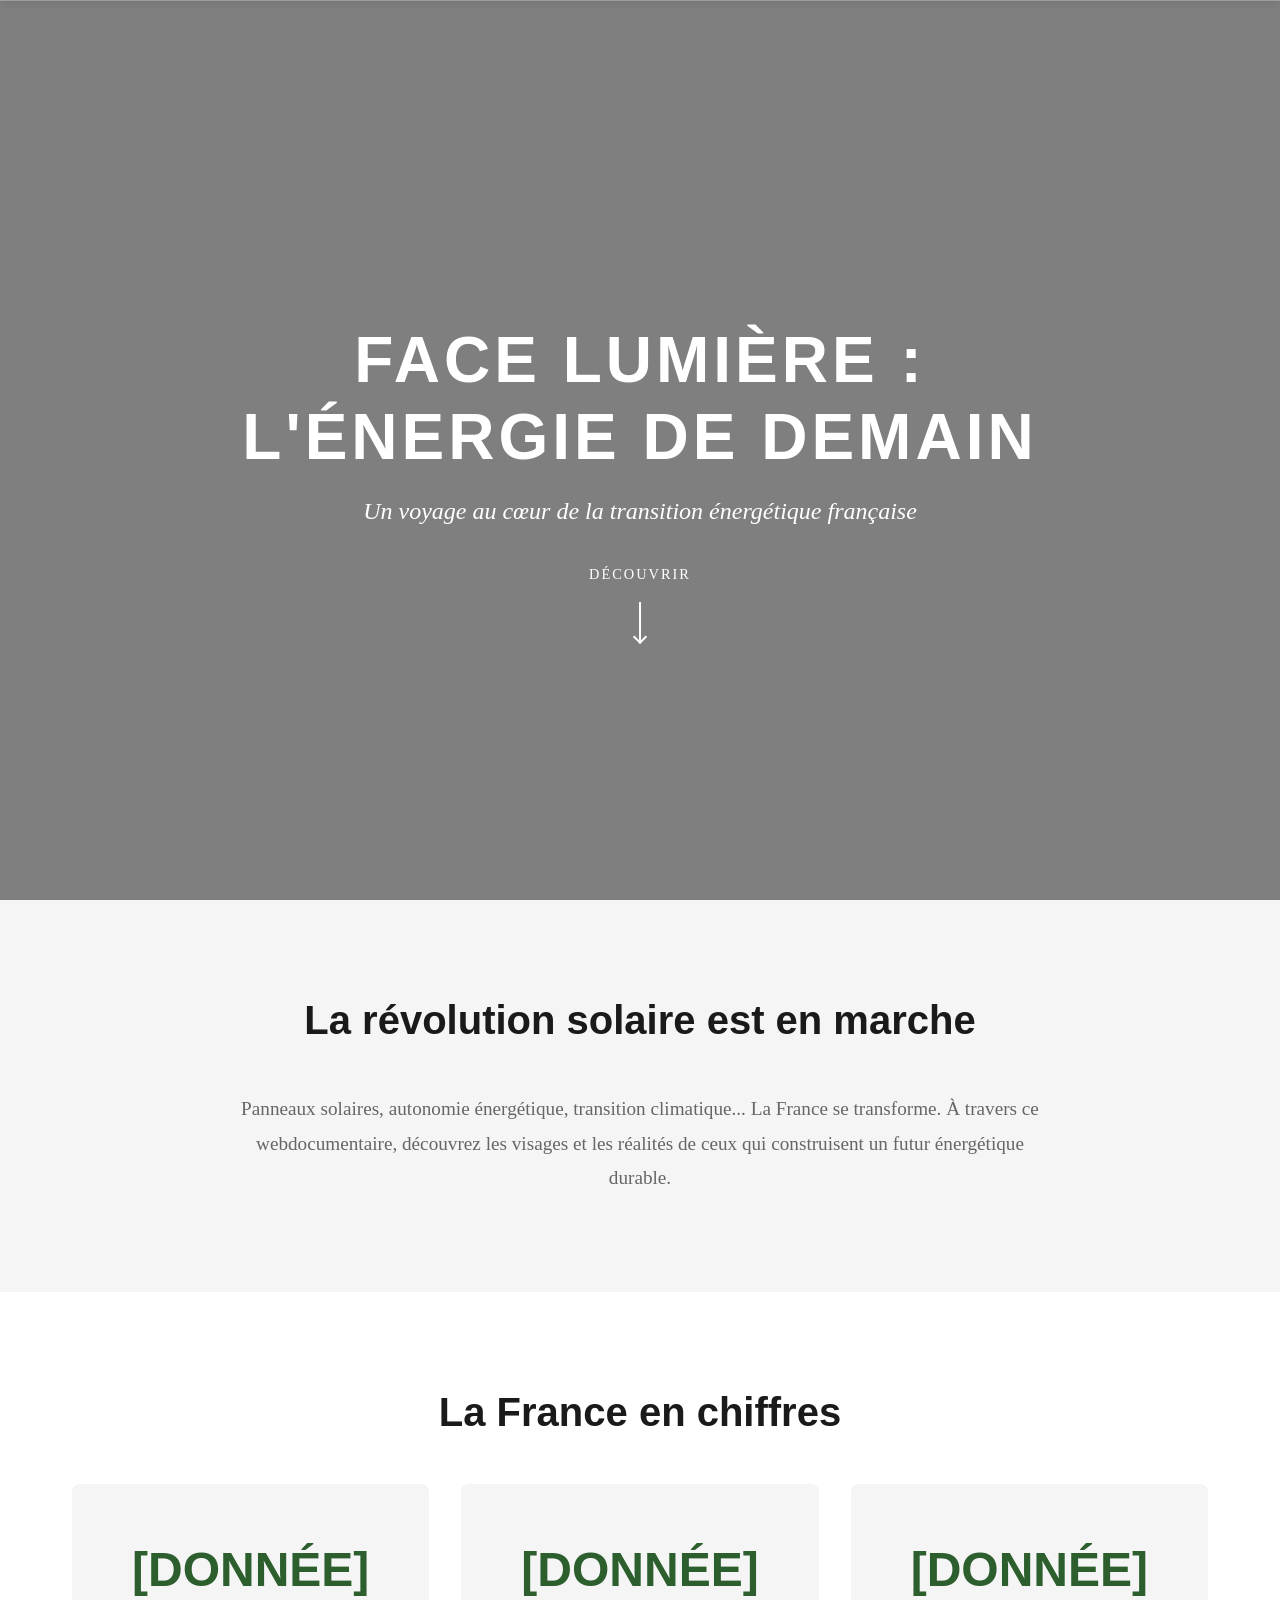
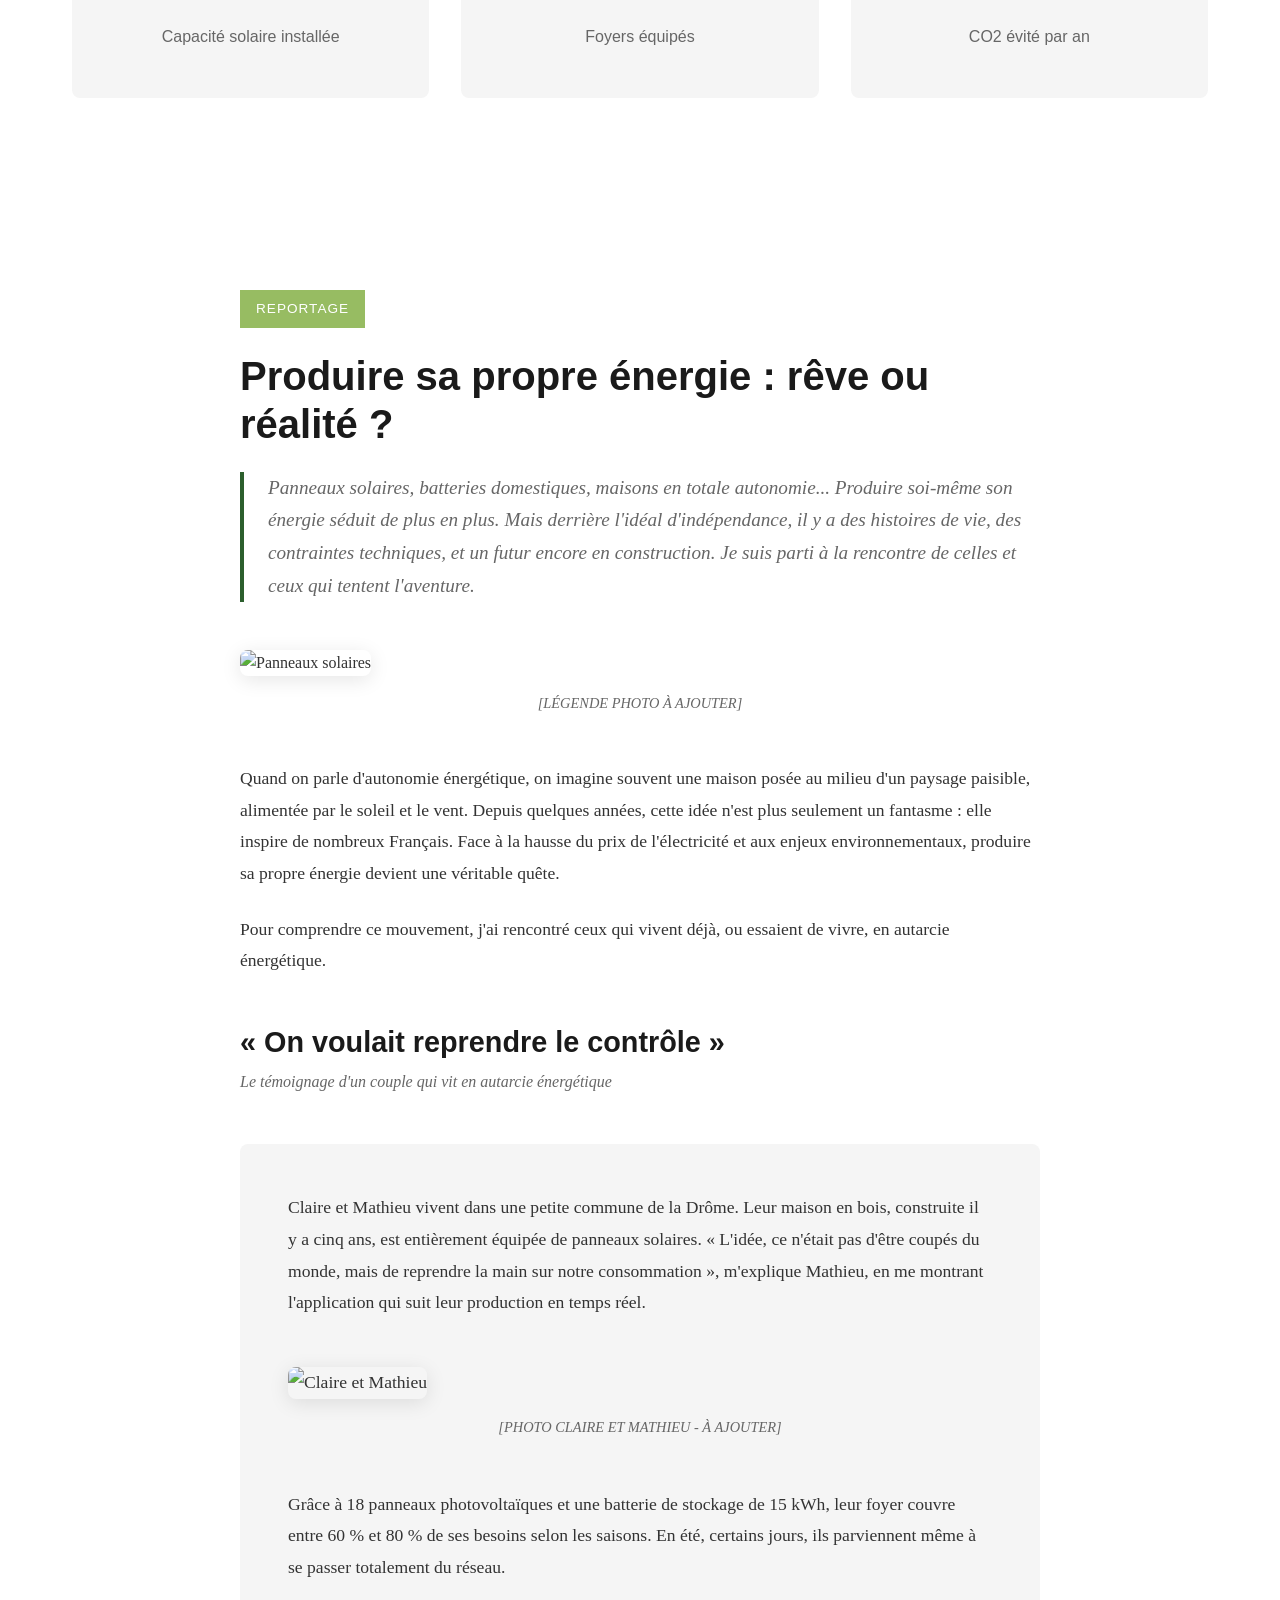
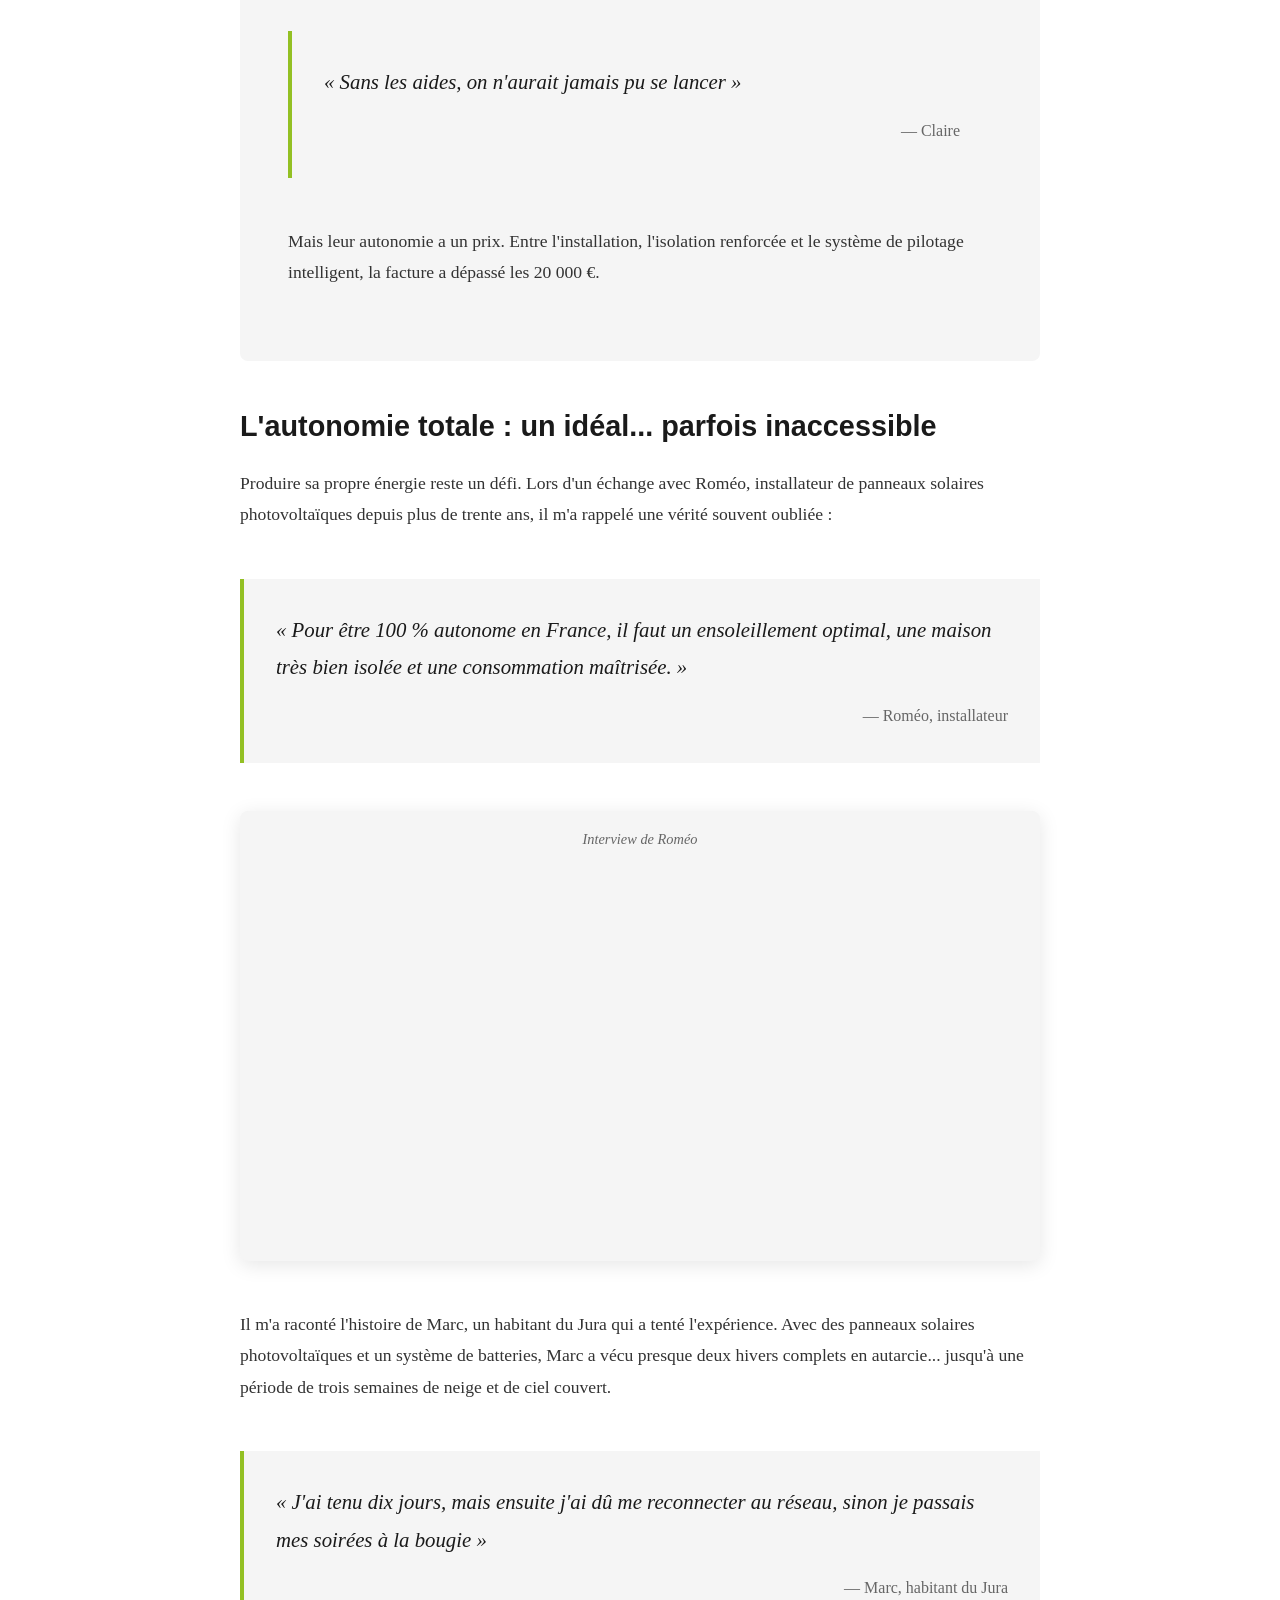
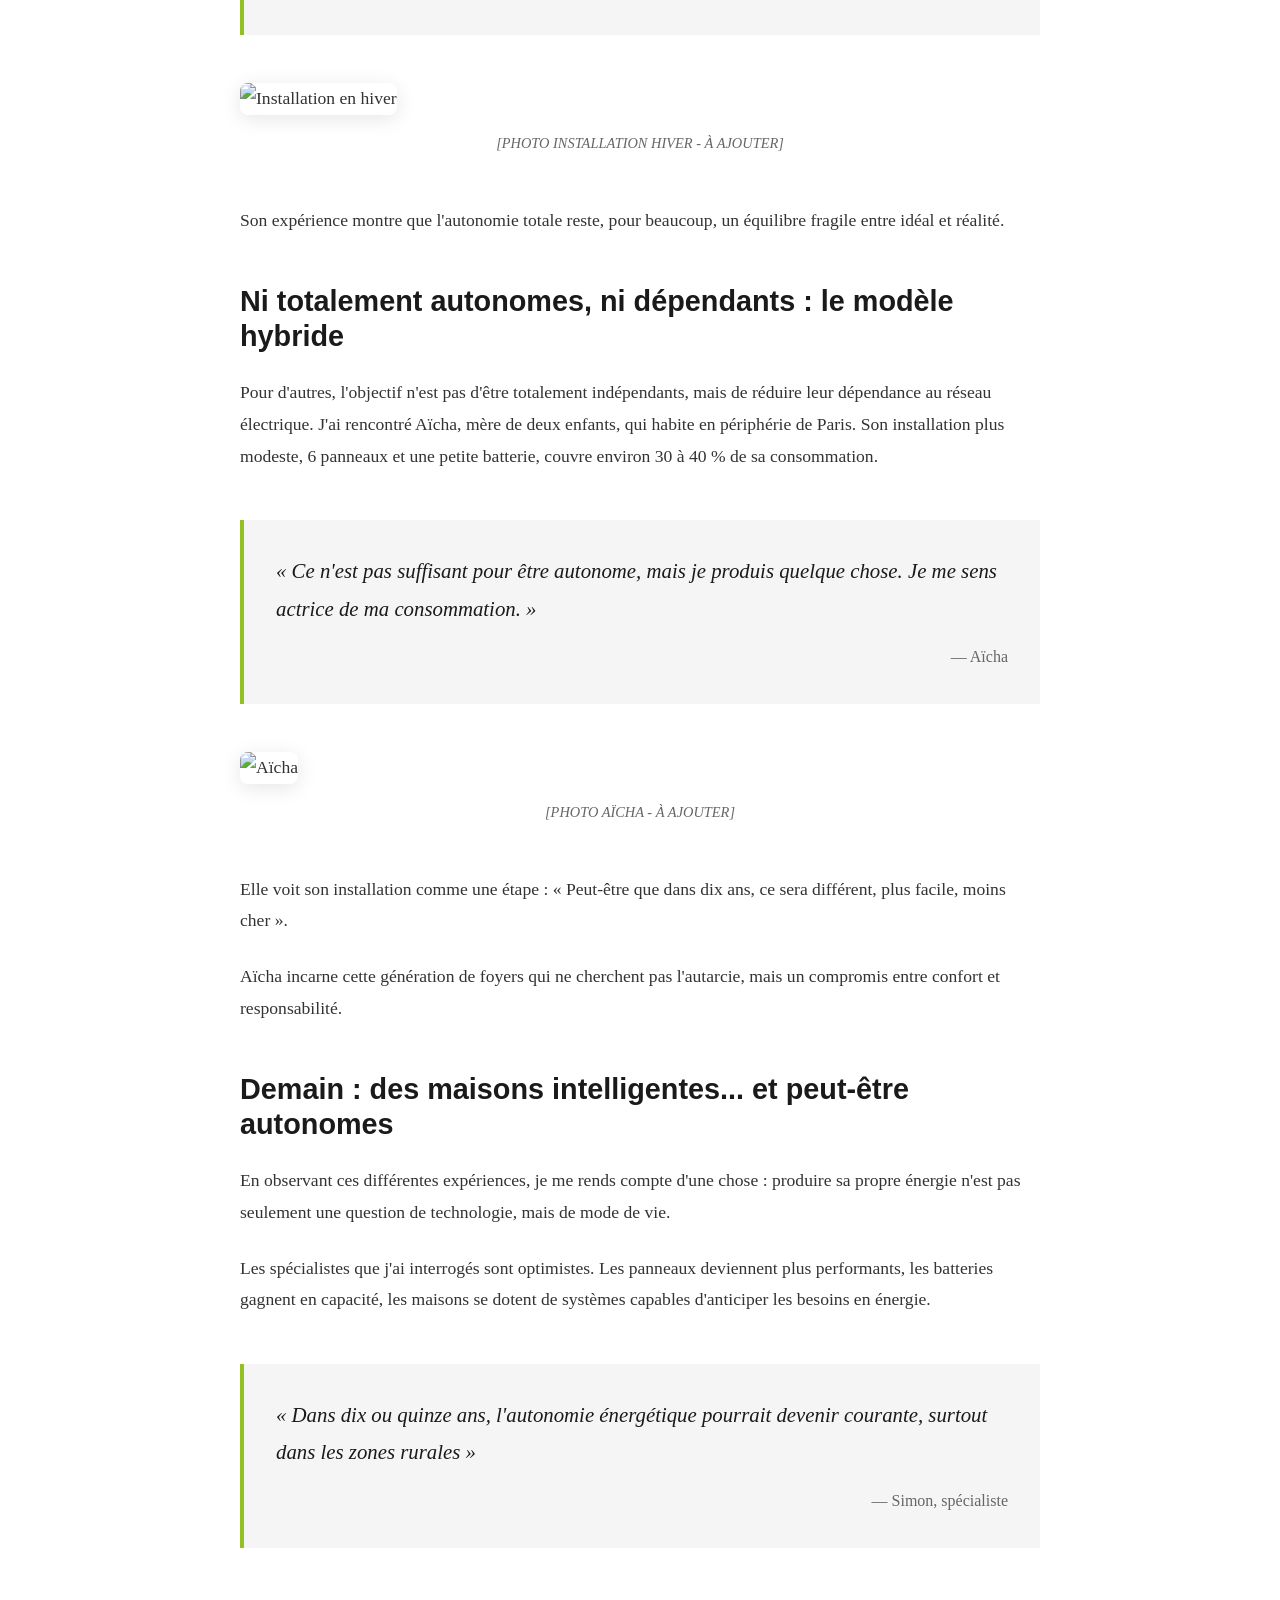
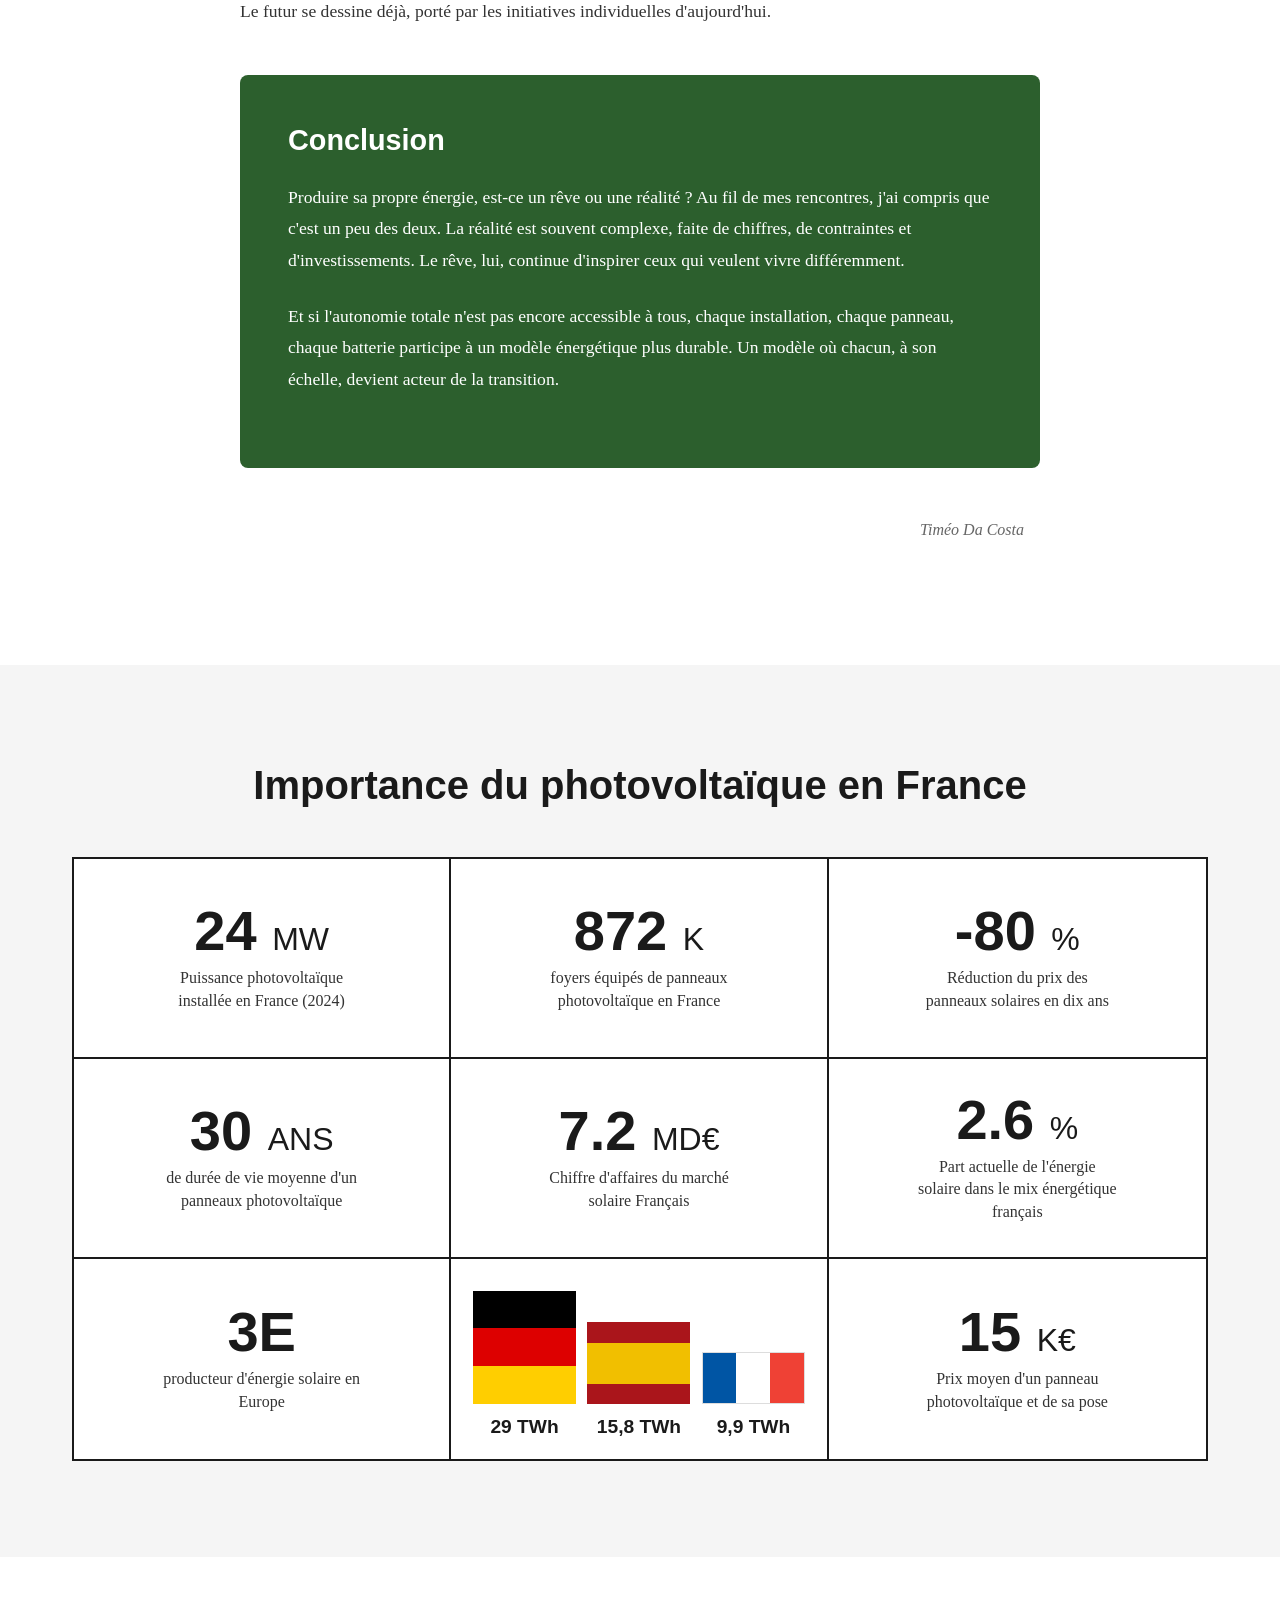
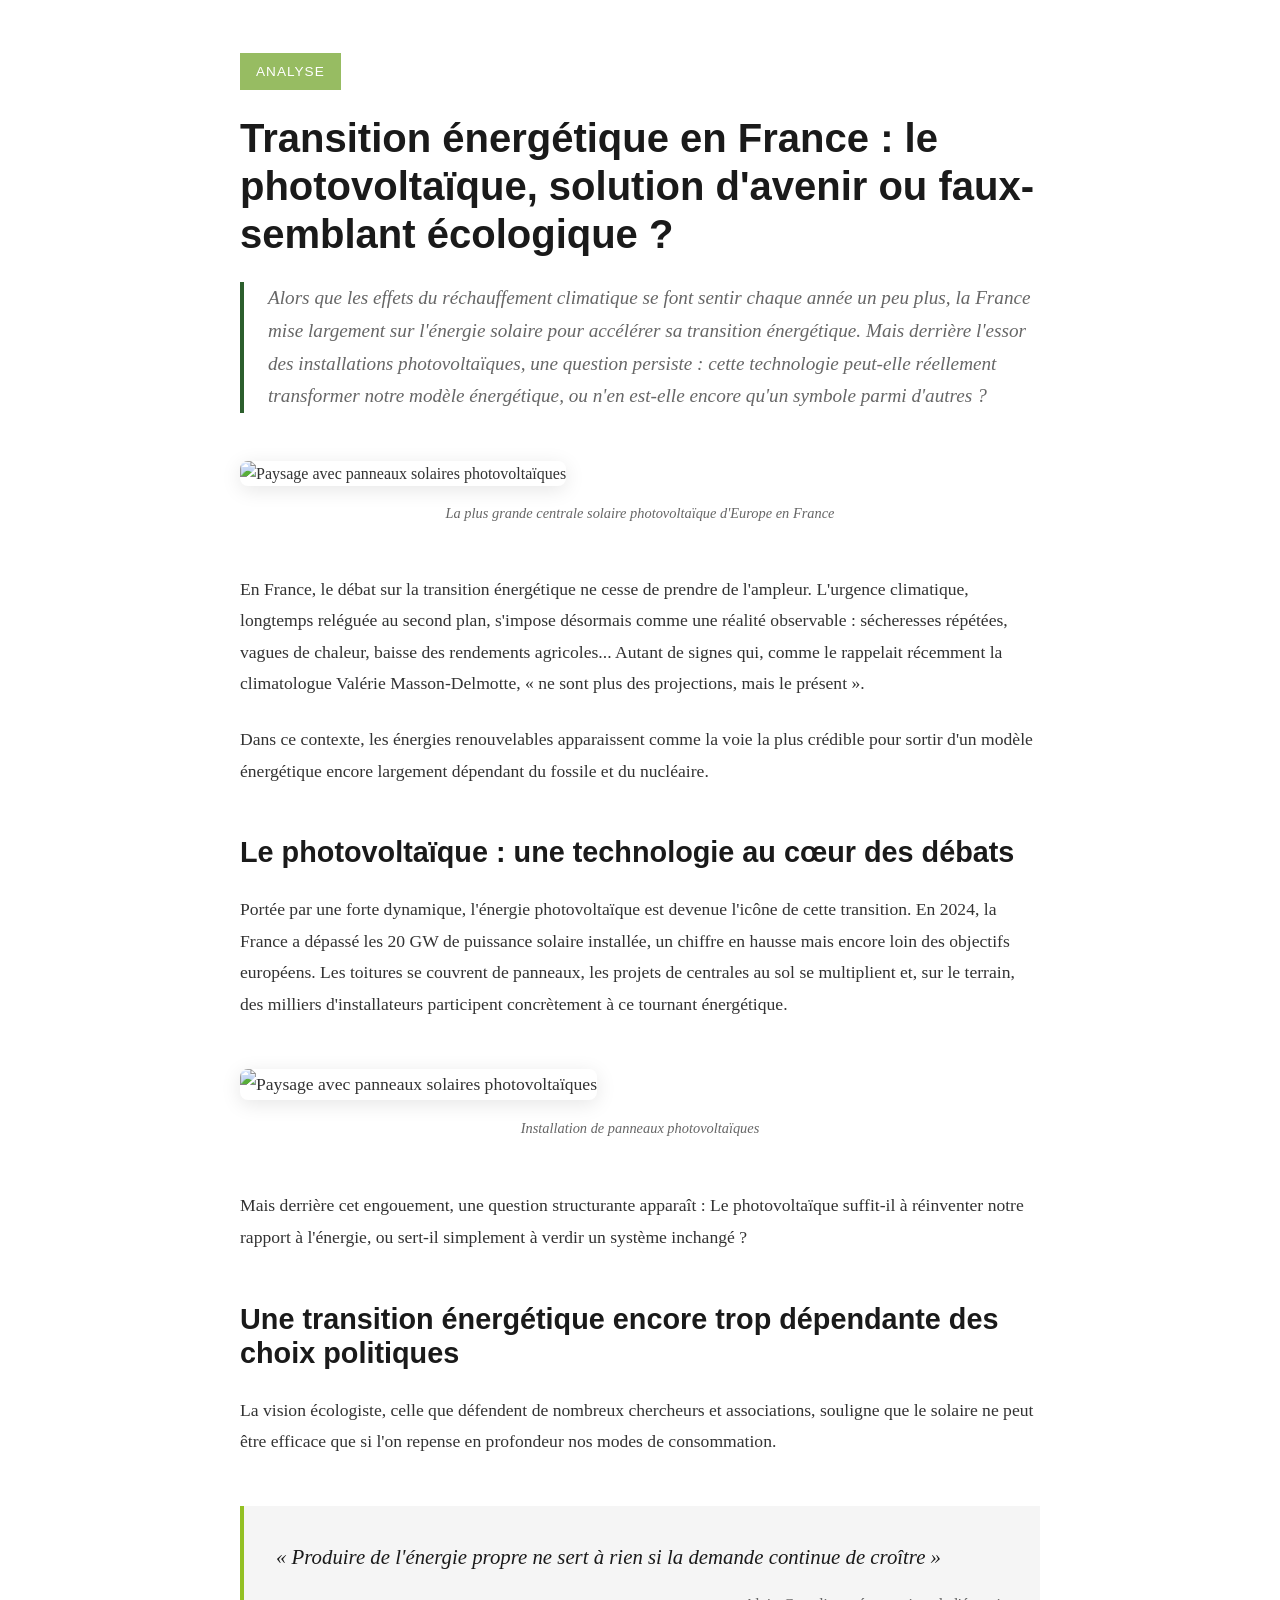
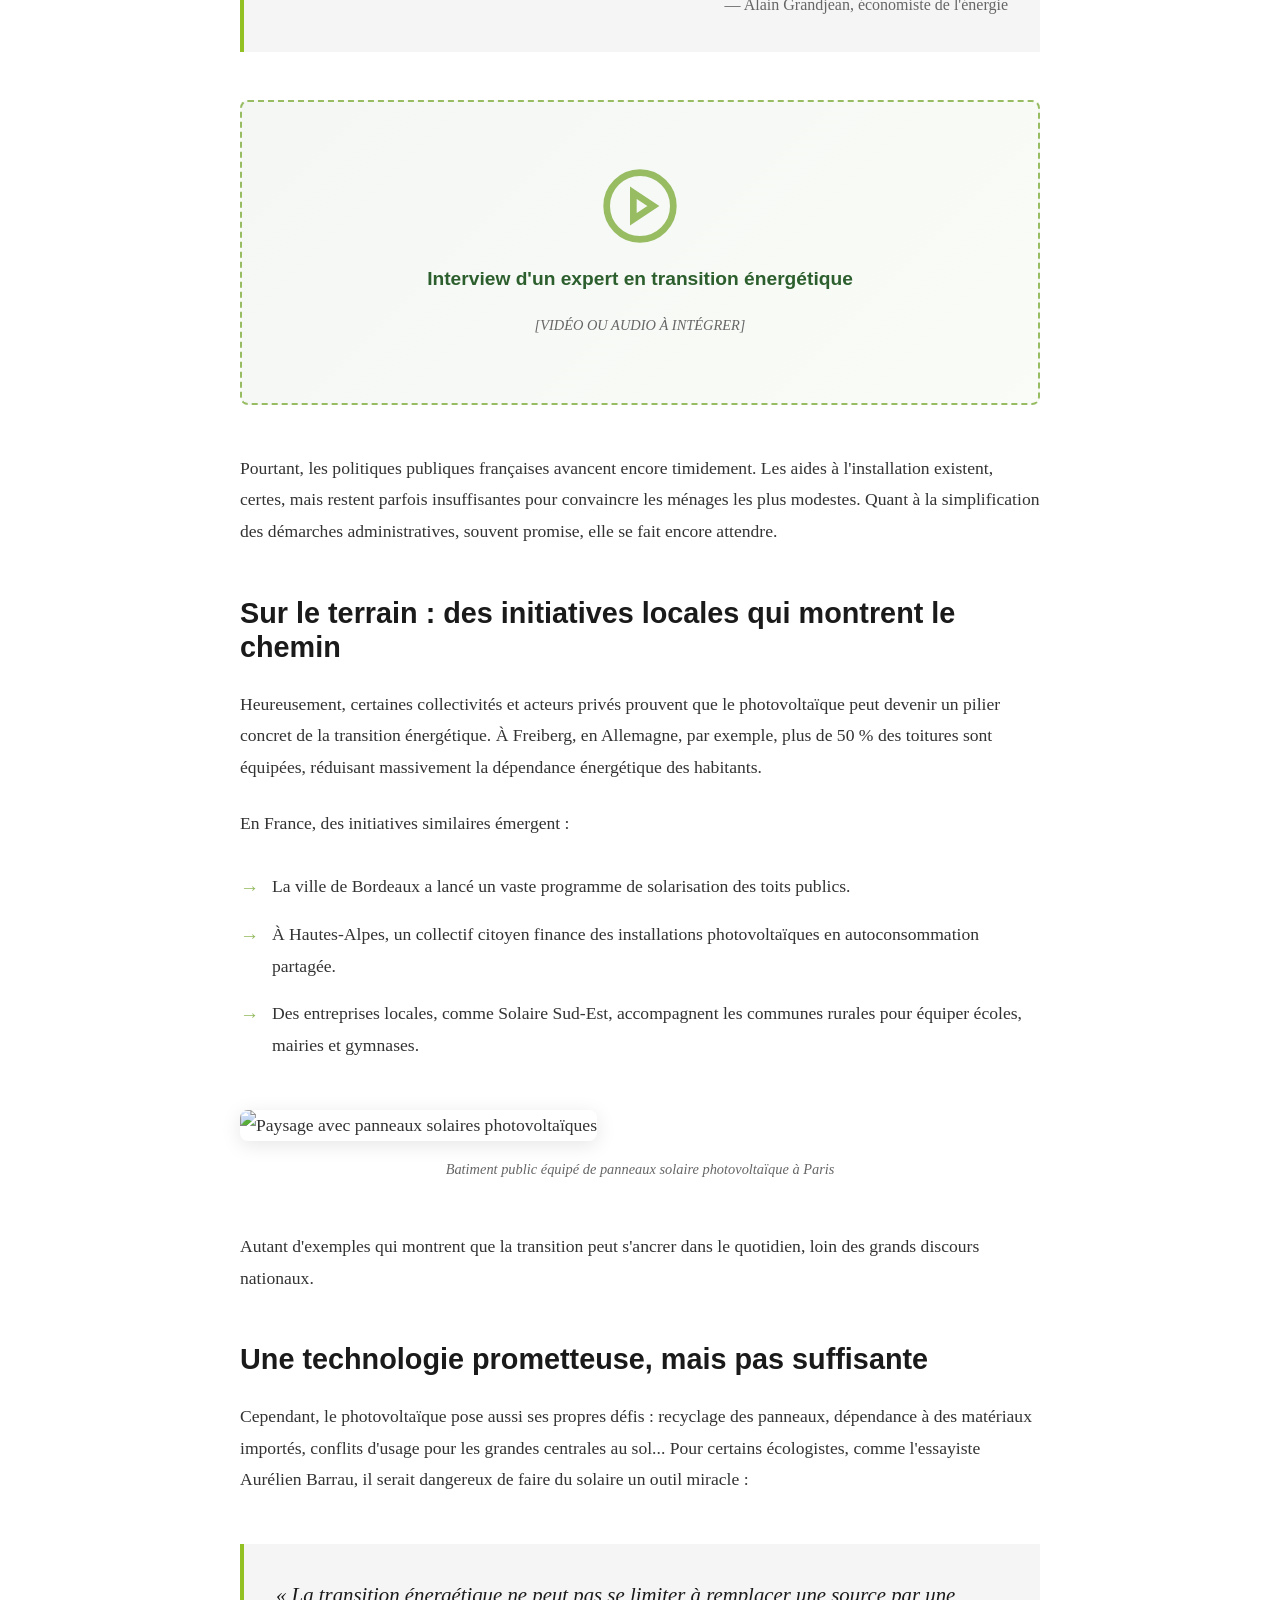
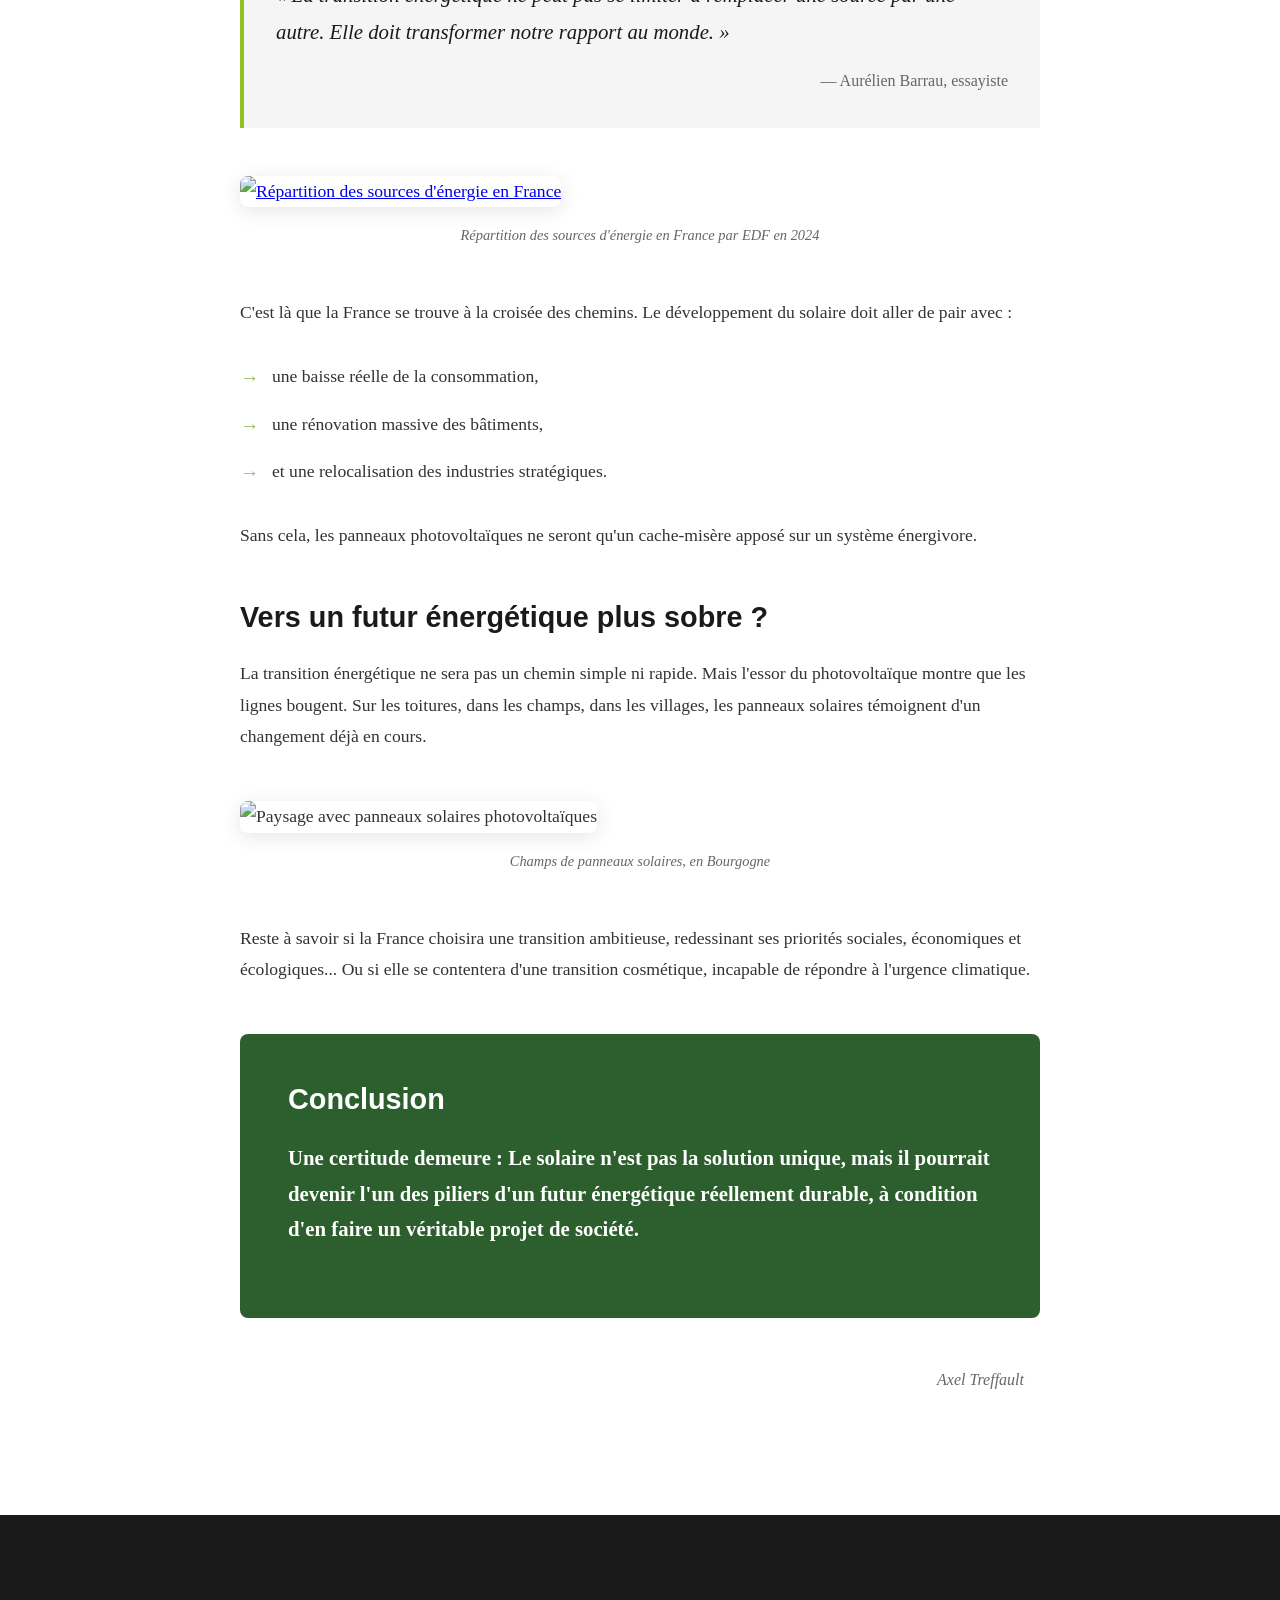
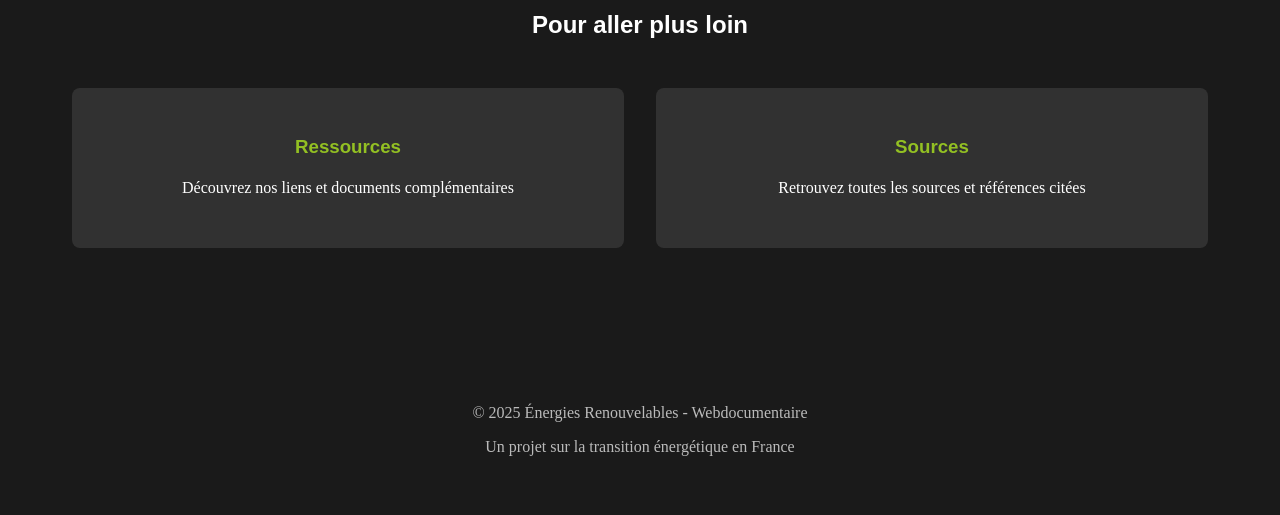
==== commit dac41739: "update" ====
--- a/index.html
+++ b/index.html
@@ -12,7 +12,7 @@
     <section class="hero">
         <div class="hero-overlay"></div>
         <div class="hero-content">
-            <h1 class="hero-title fade-in">Énergies Renouvelables</h1>
+            <h1 class="hero-title fade-in">Face Lumière :<br>L'énergie de demain</h1>
             <p class="hero-subtitle fade-in-delay">Un voyage au cœur de la transition énergétique française</p>
             <div class="scroll-indicator">
                 <span>Découvrir</span>
--- a/styles.css
+++ b/styles.css
@@ -7,7 +7,7 @@
 :root {
   --primary-color: #2c5f2d;
   --secondary-color: #97bc62;
-  --accent-color: #ffc857;
+  --accent-color: #93c023;
   --dark-color: #1a1a1a;
   --light-color: #f5f5f5;
   --text-color: #333;
@@ -69,6 +69,7 @@
   text-transform: uppercase;
   letter-spacing: 4px;
   animation: fadeInUp 1s ease-out;
+  font-family: ;
 }
 
 .hero-subtitle {
@@ -80,7 +81,7 @@
 
 .scroll-indicator {
   position: absolute;
-  bottom: 3rem;
+  bottom: -2rem;
   left: 50%;
   transform: translateX(-50%);
   display: flex;
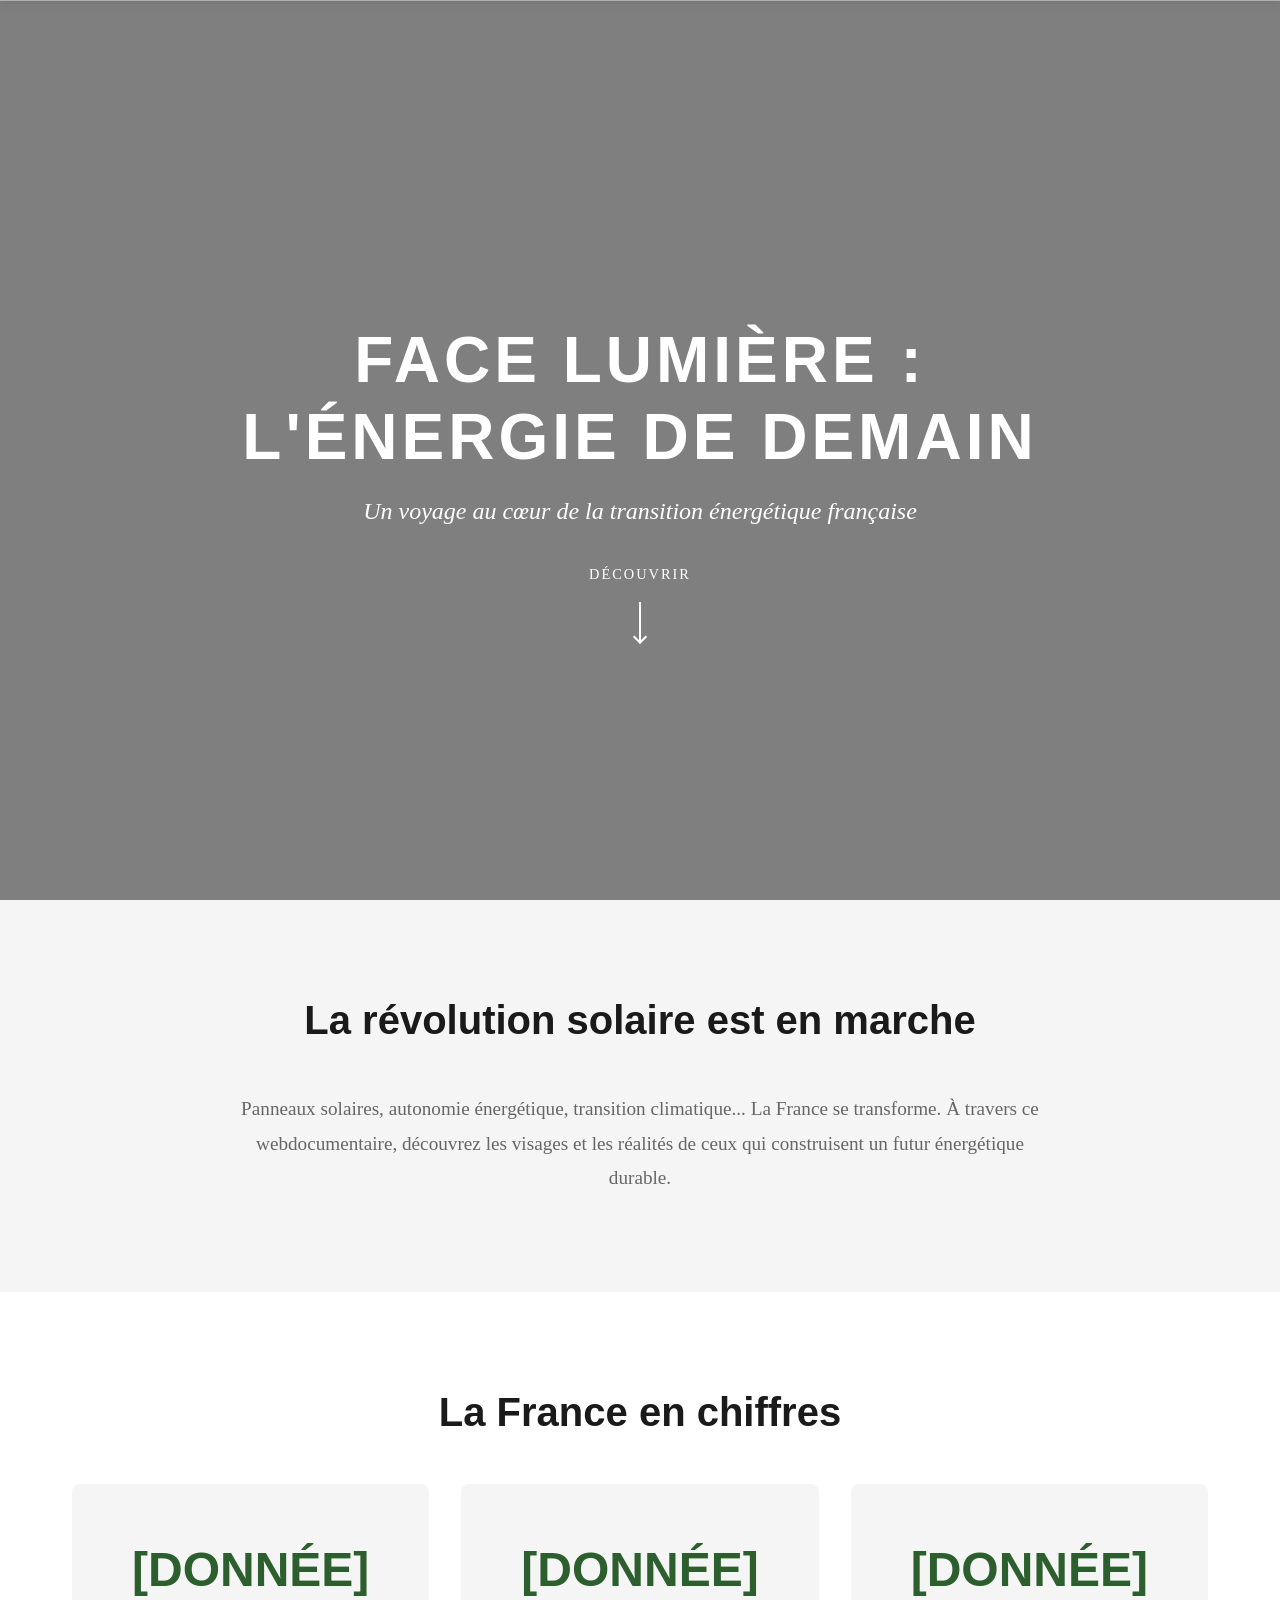
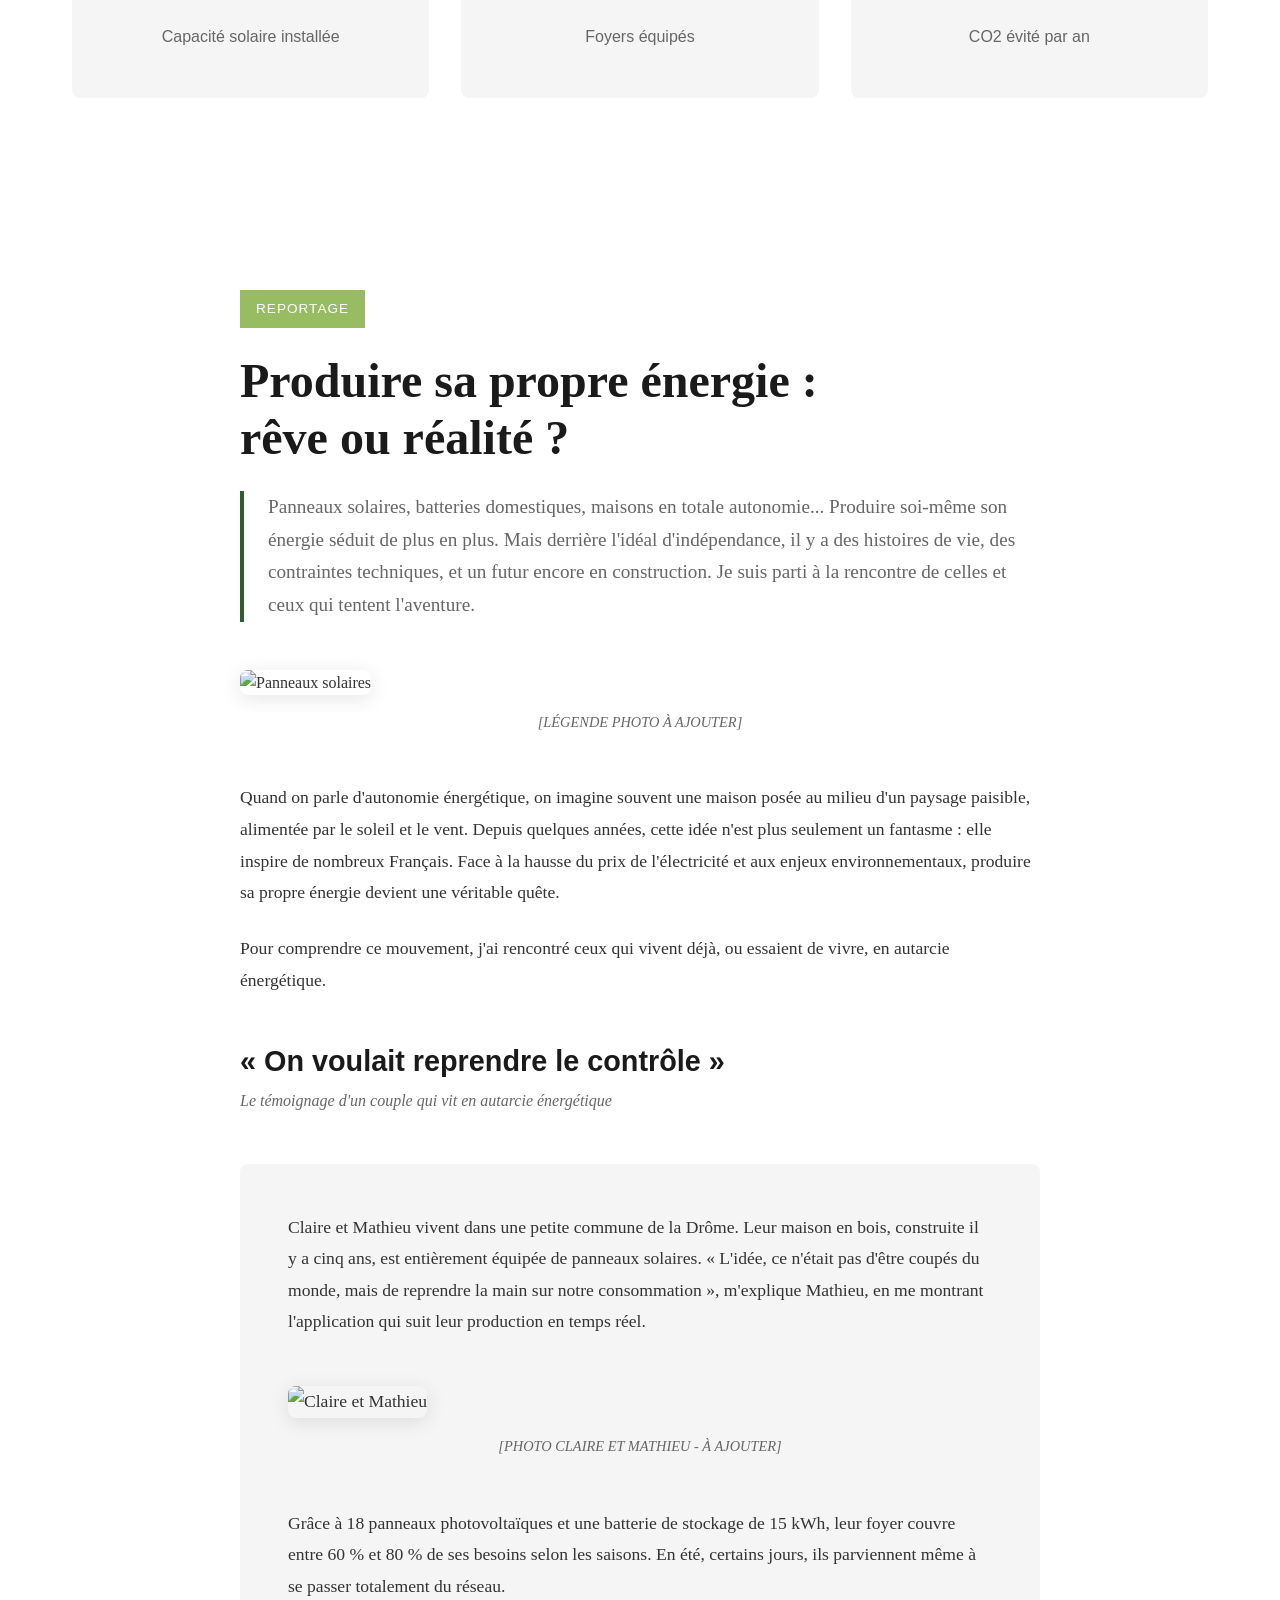
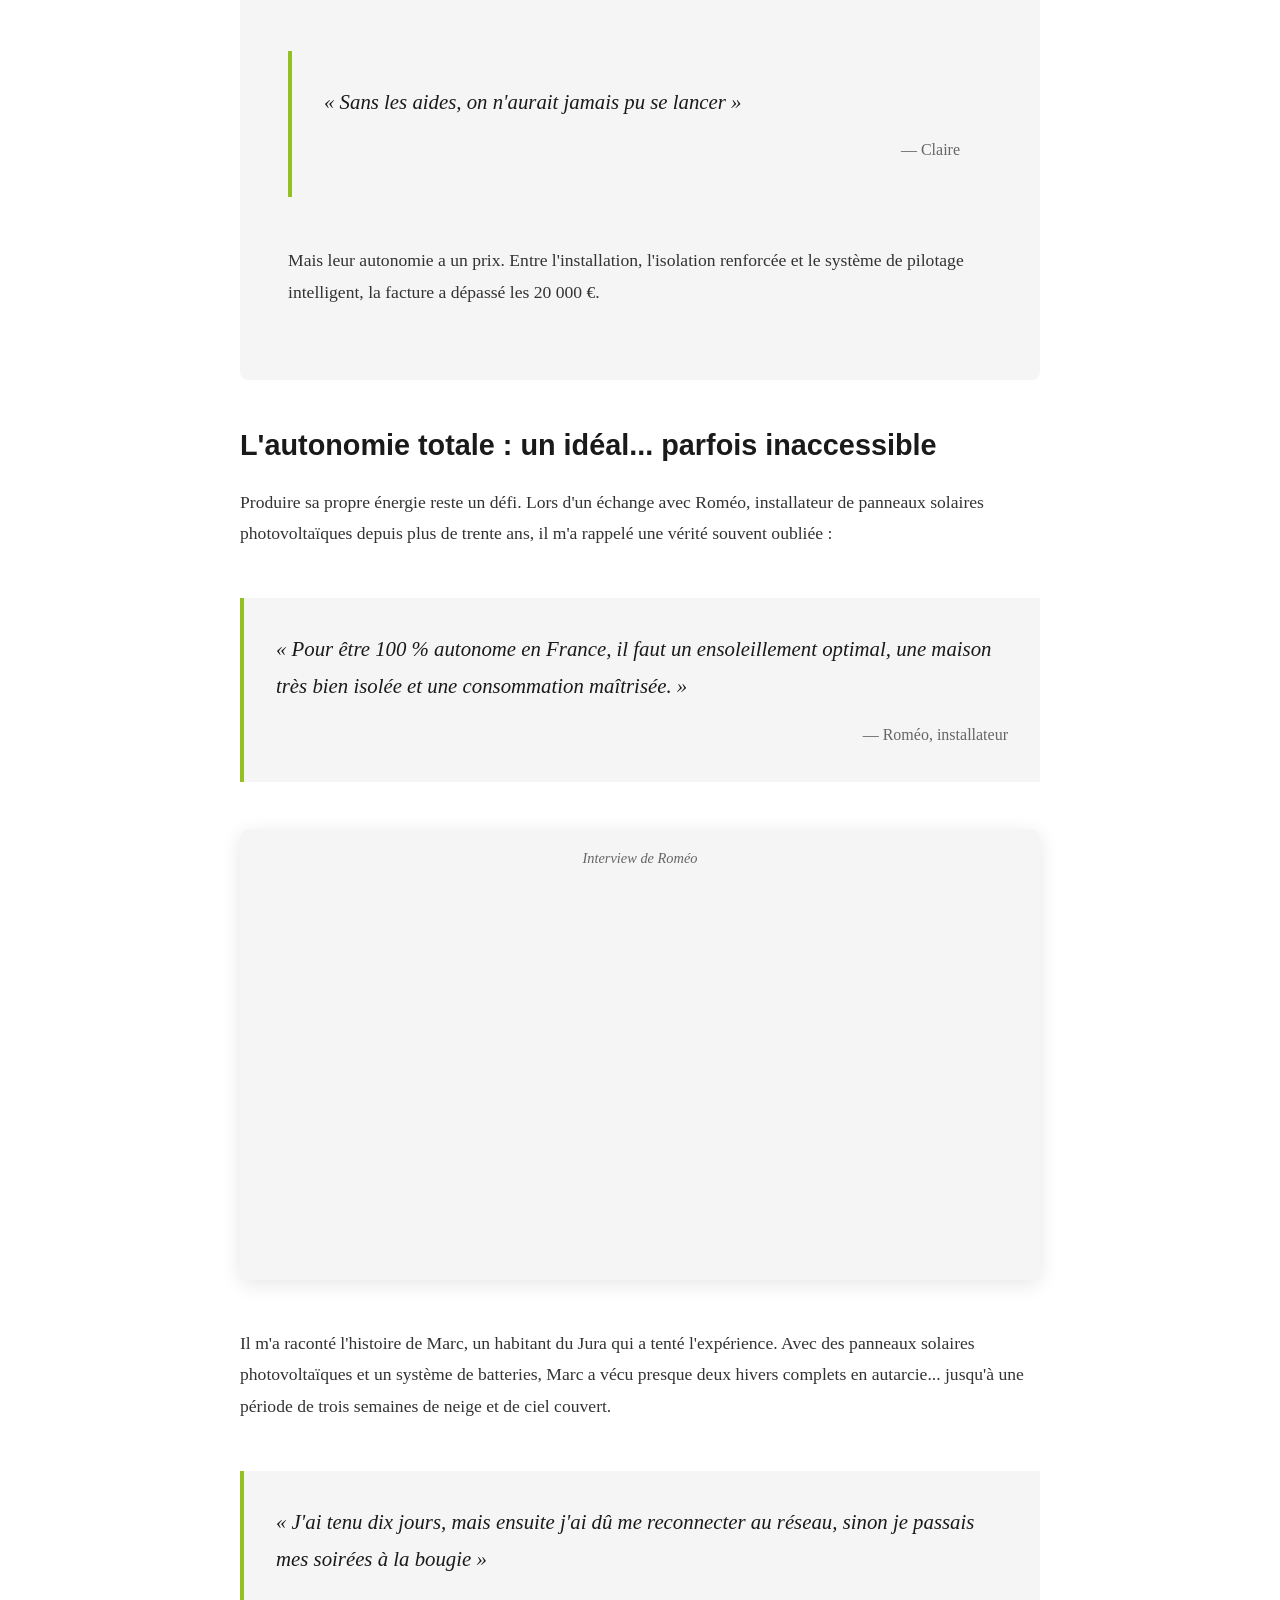
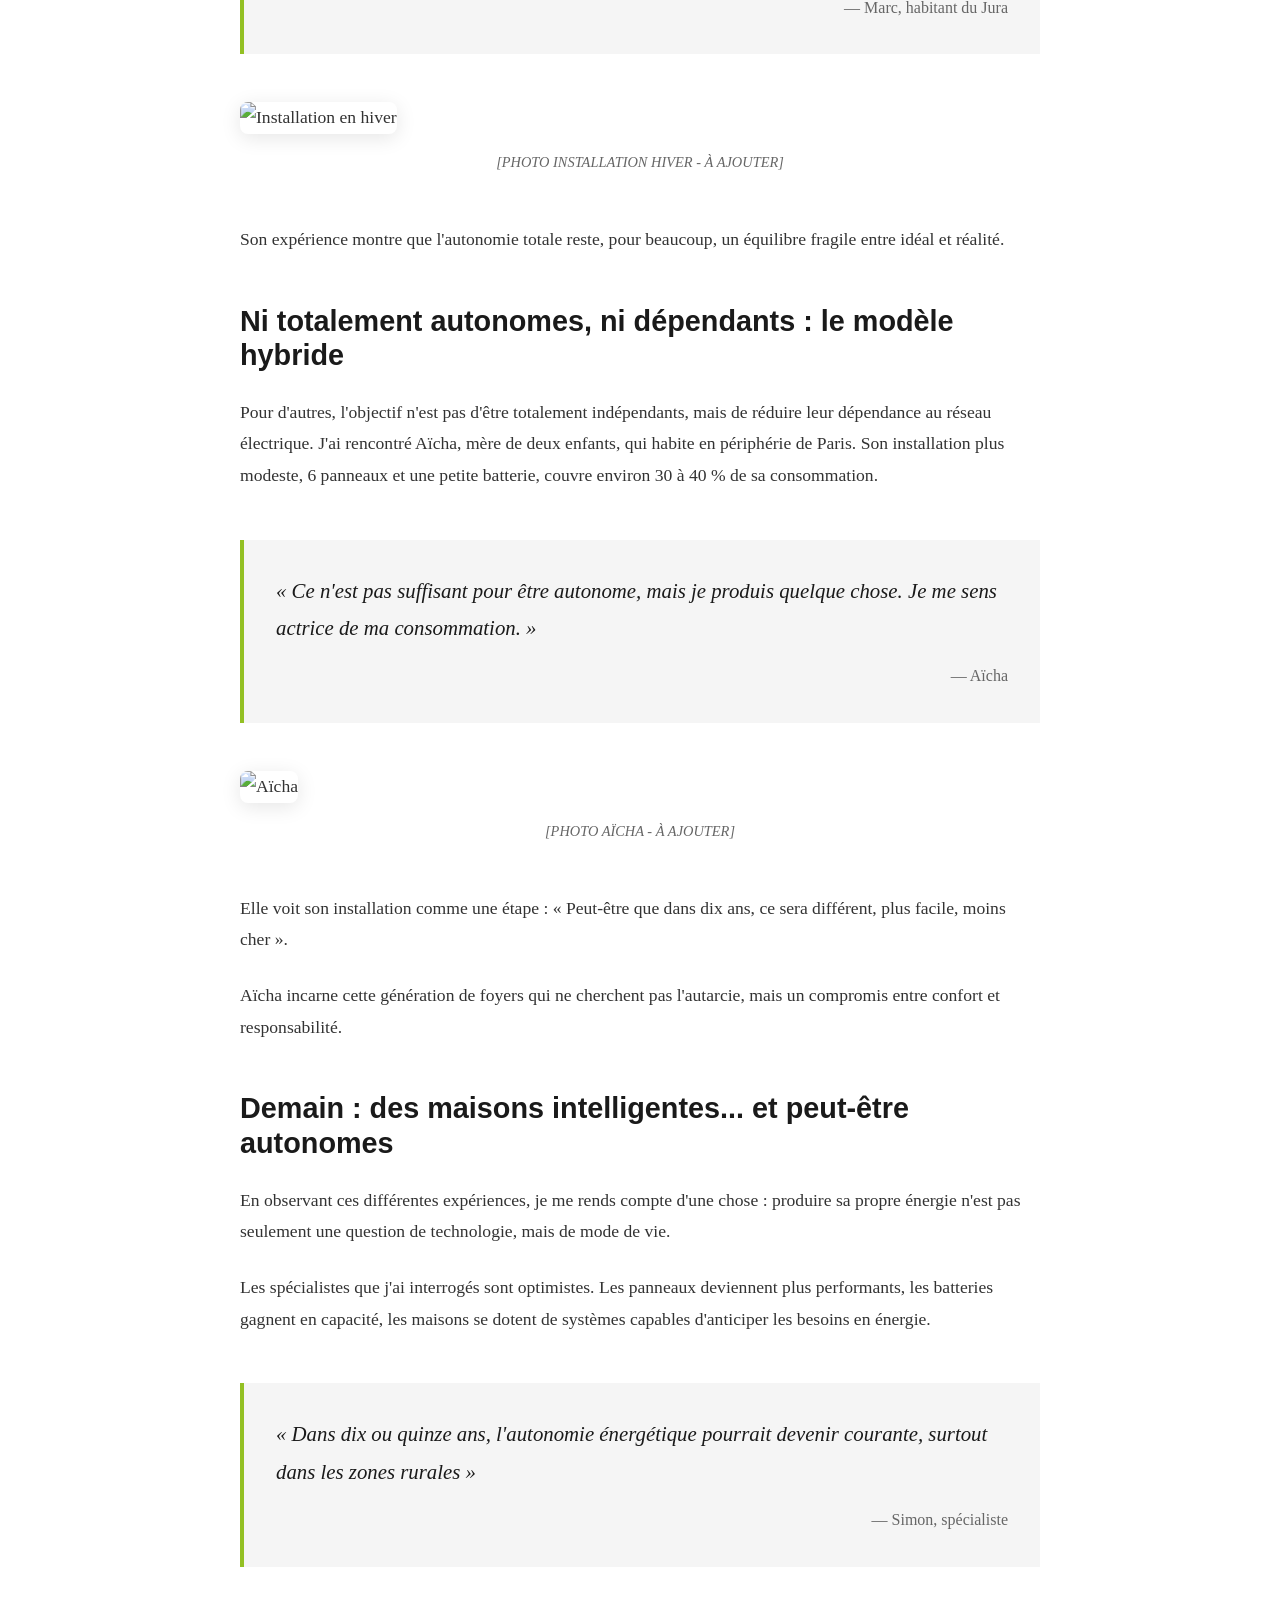
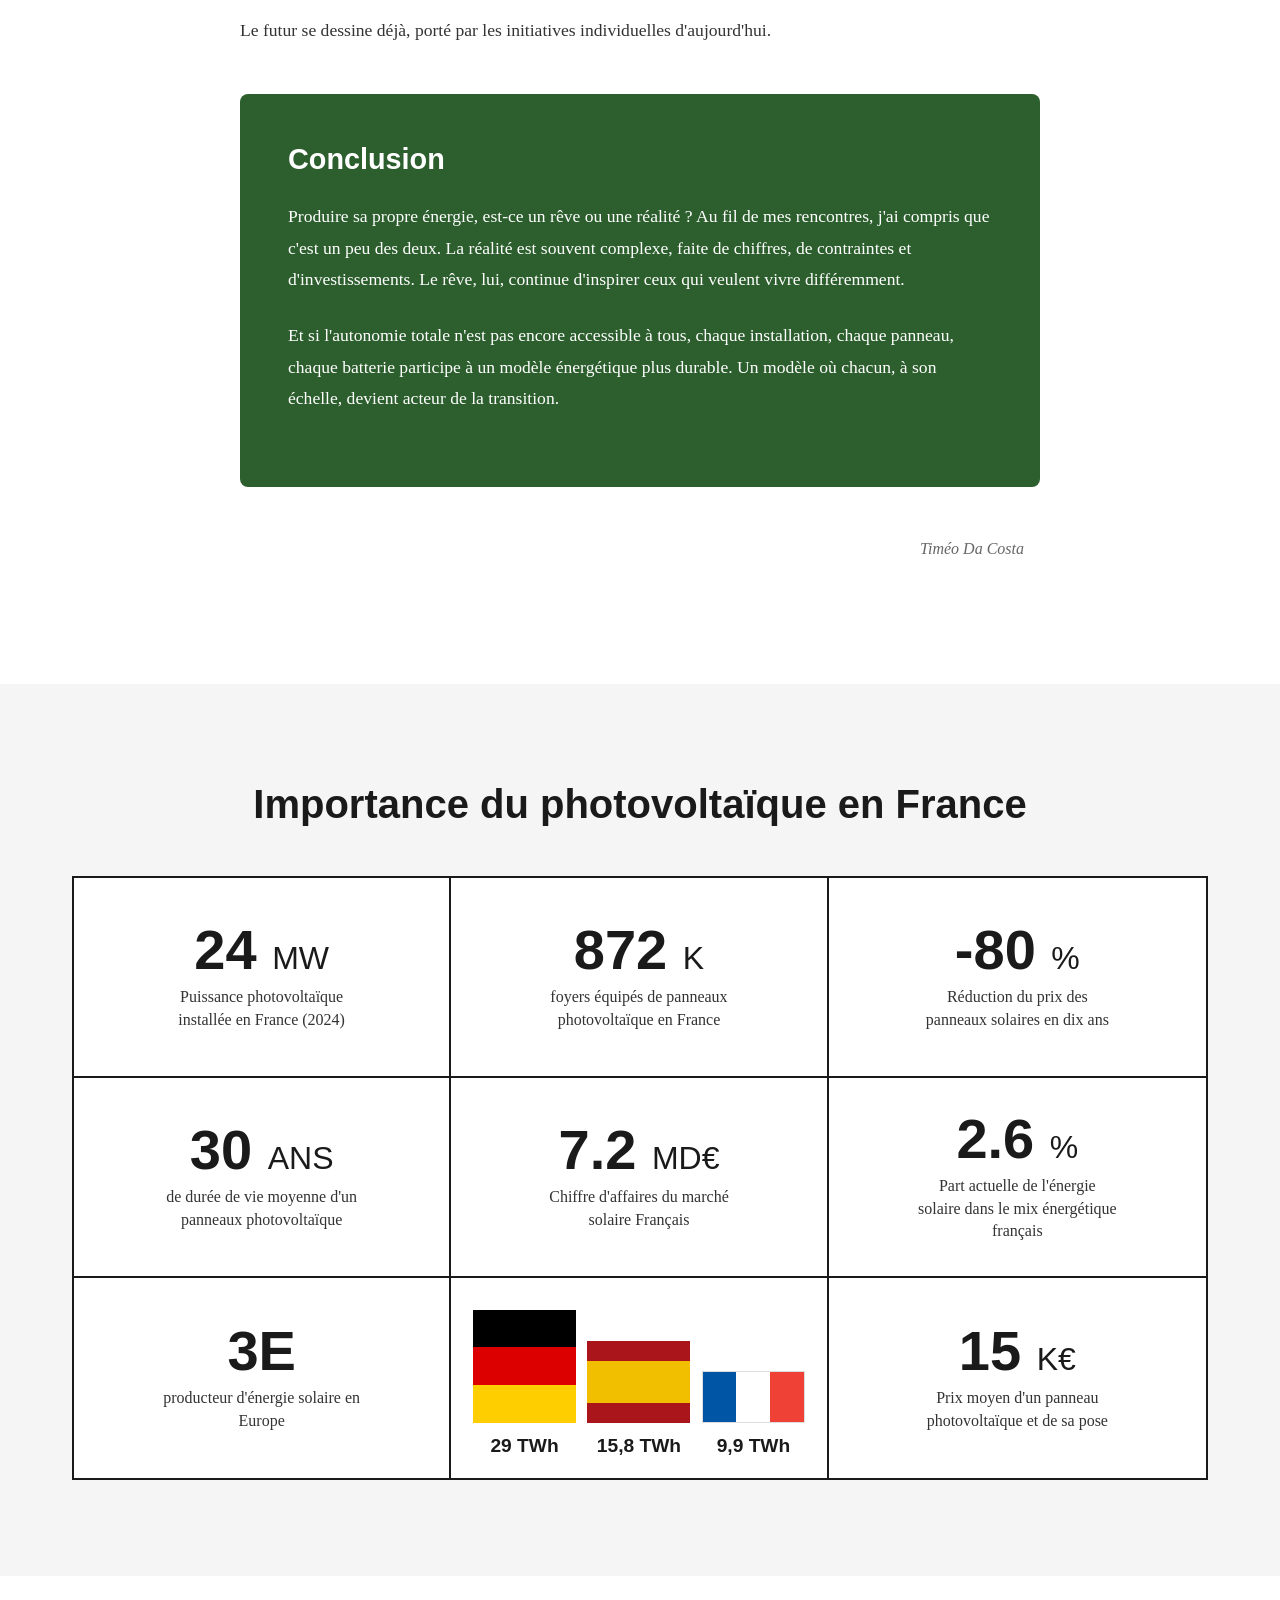
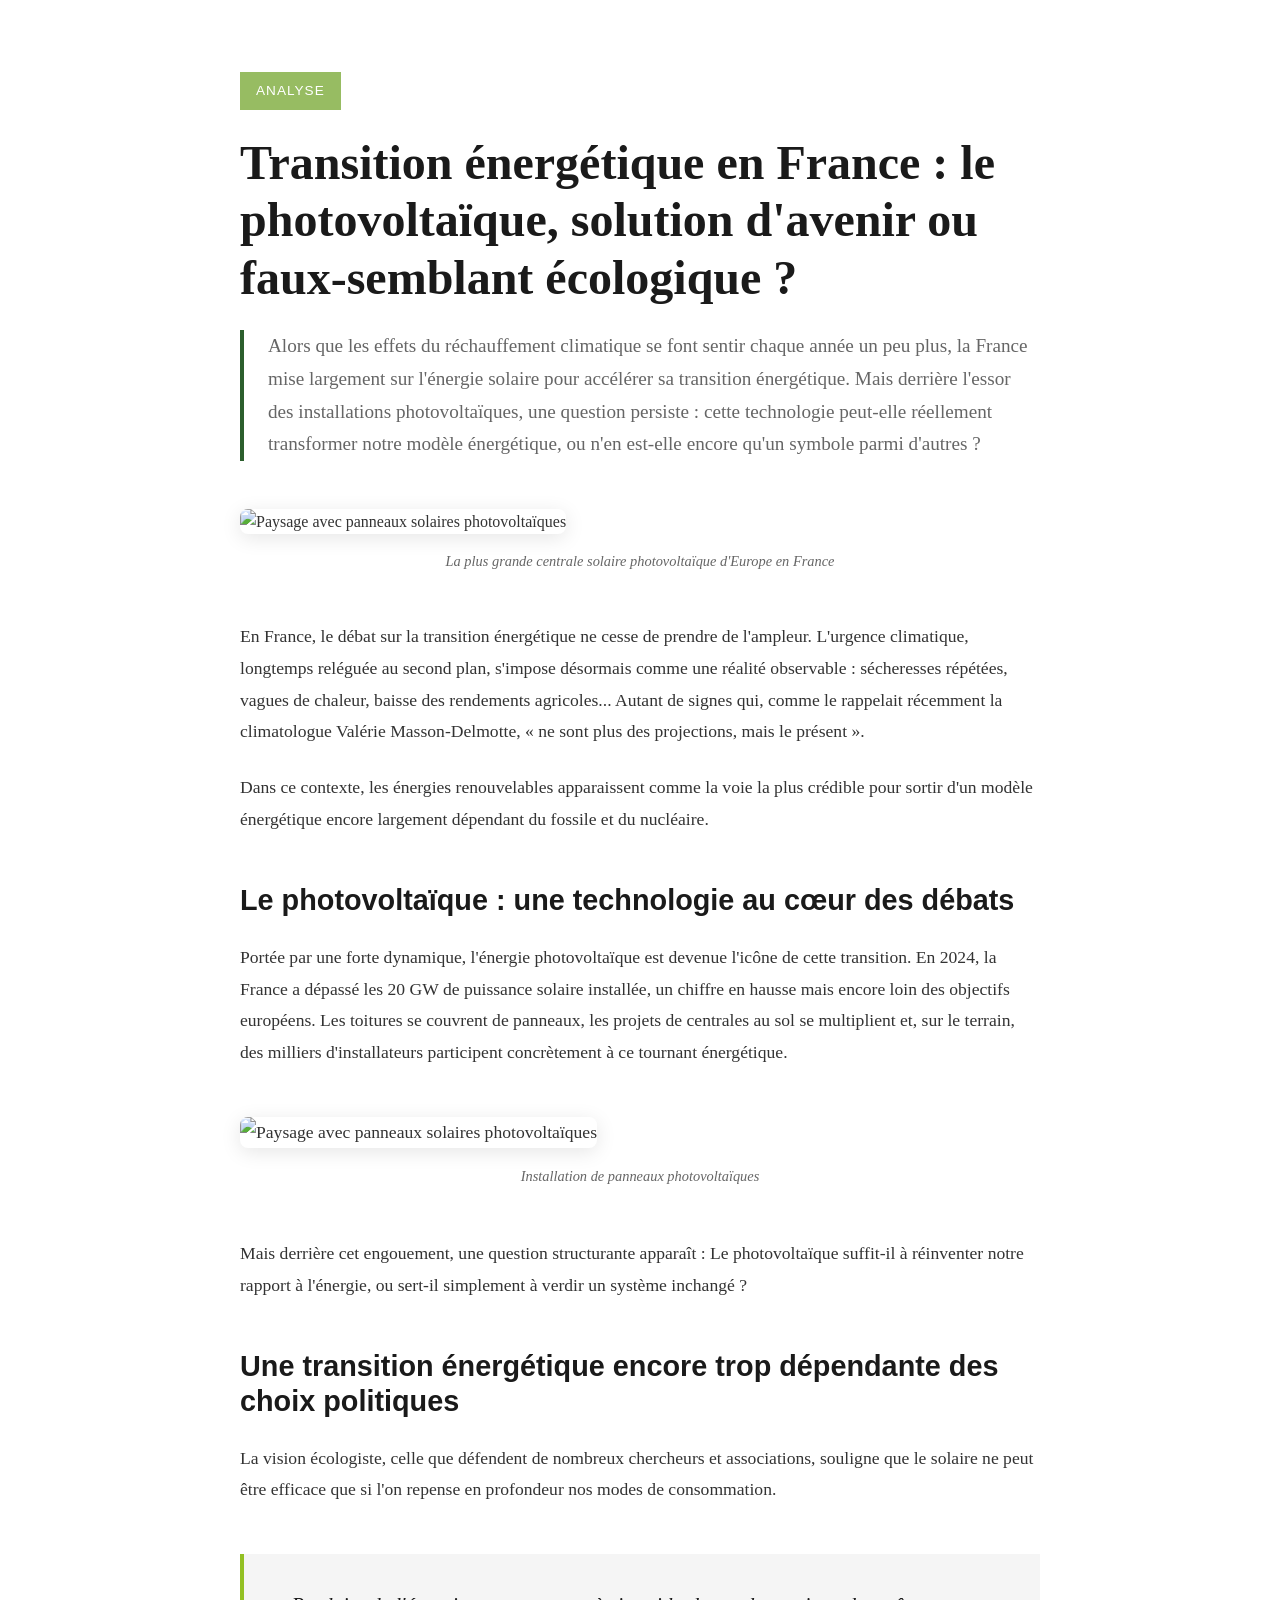
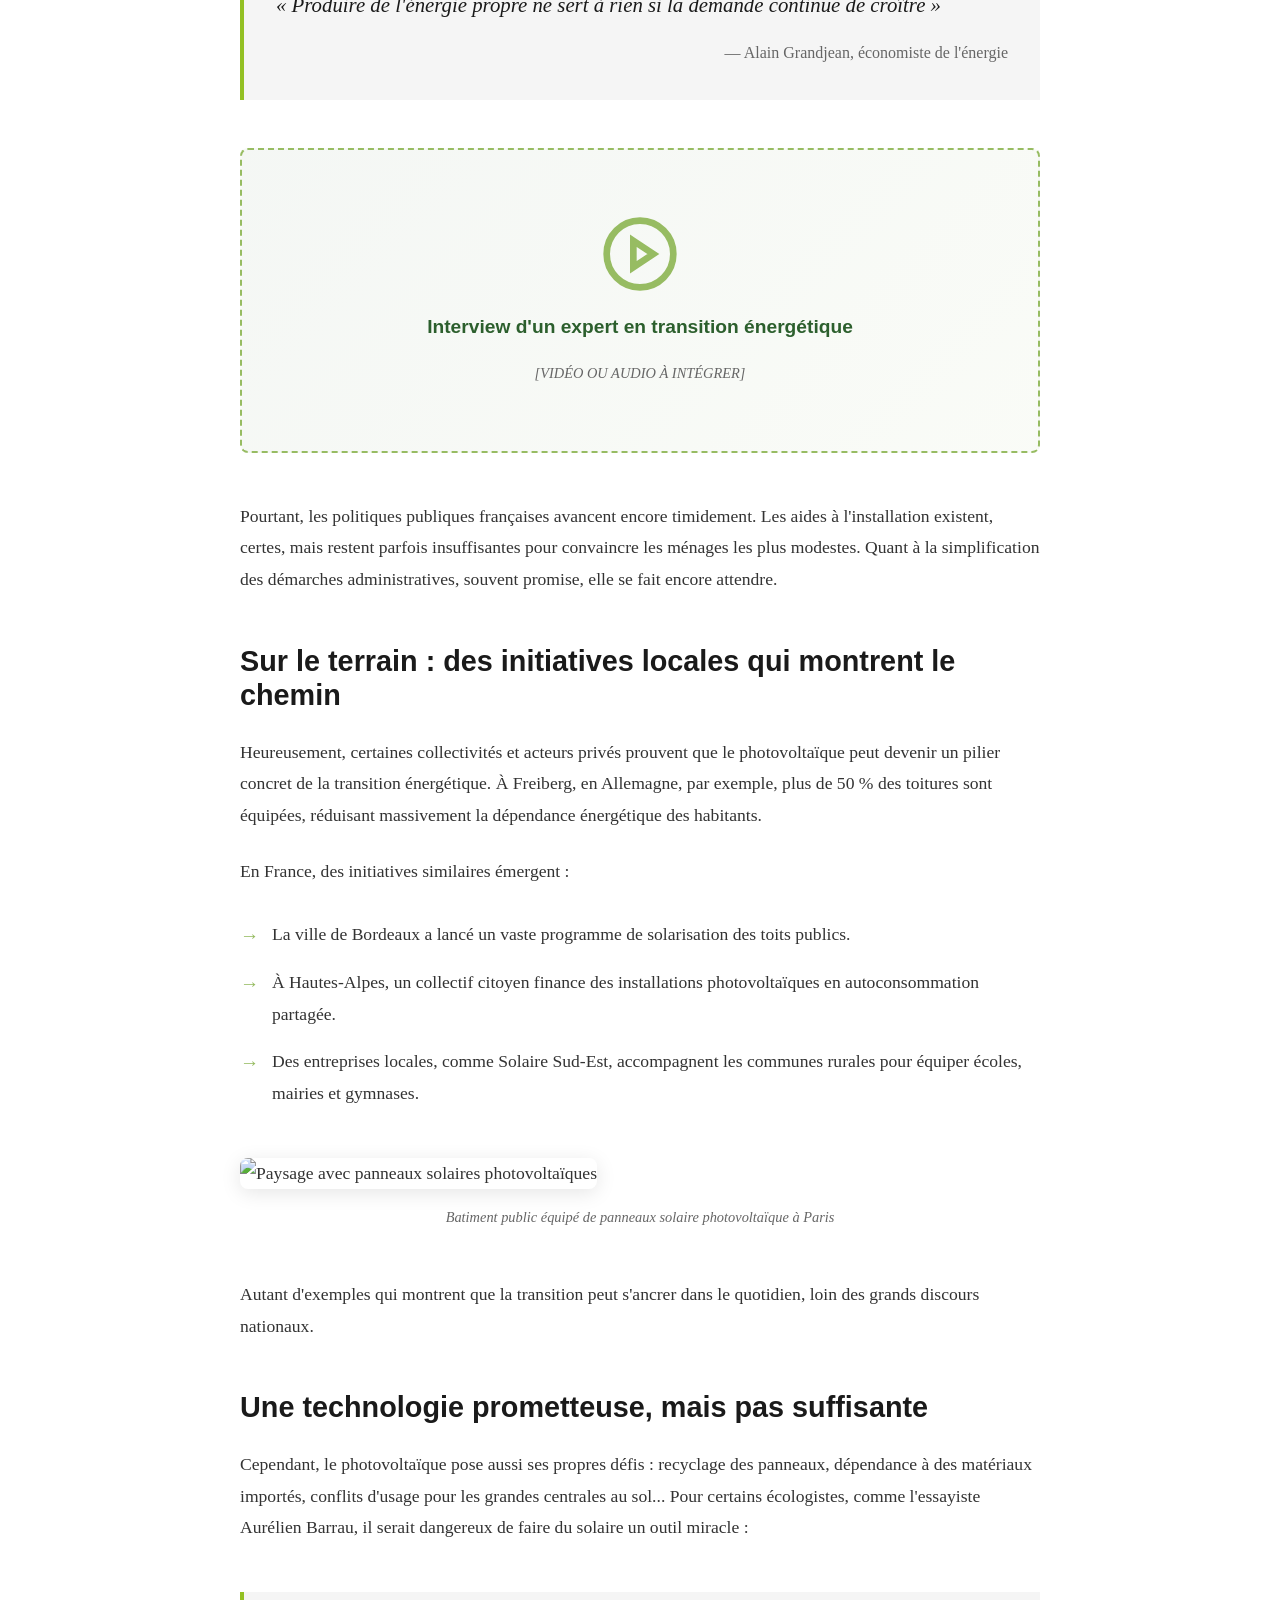
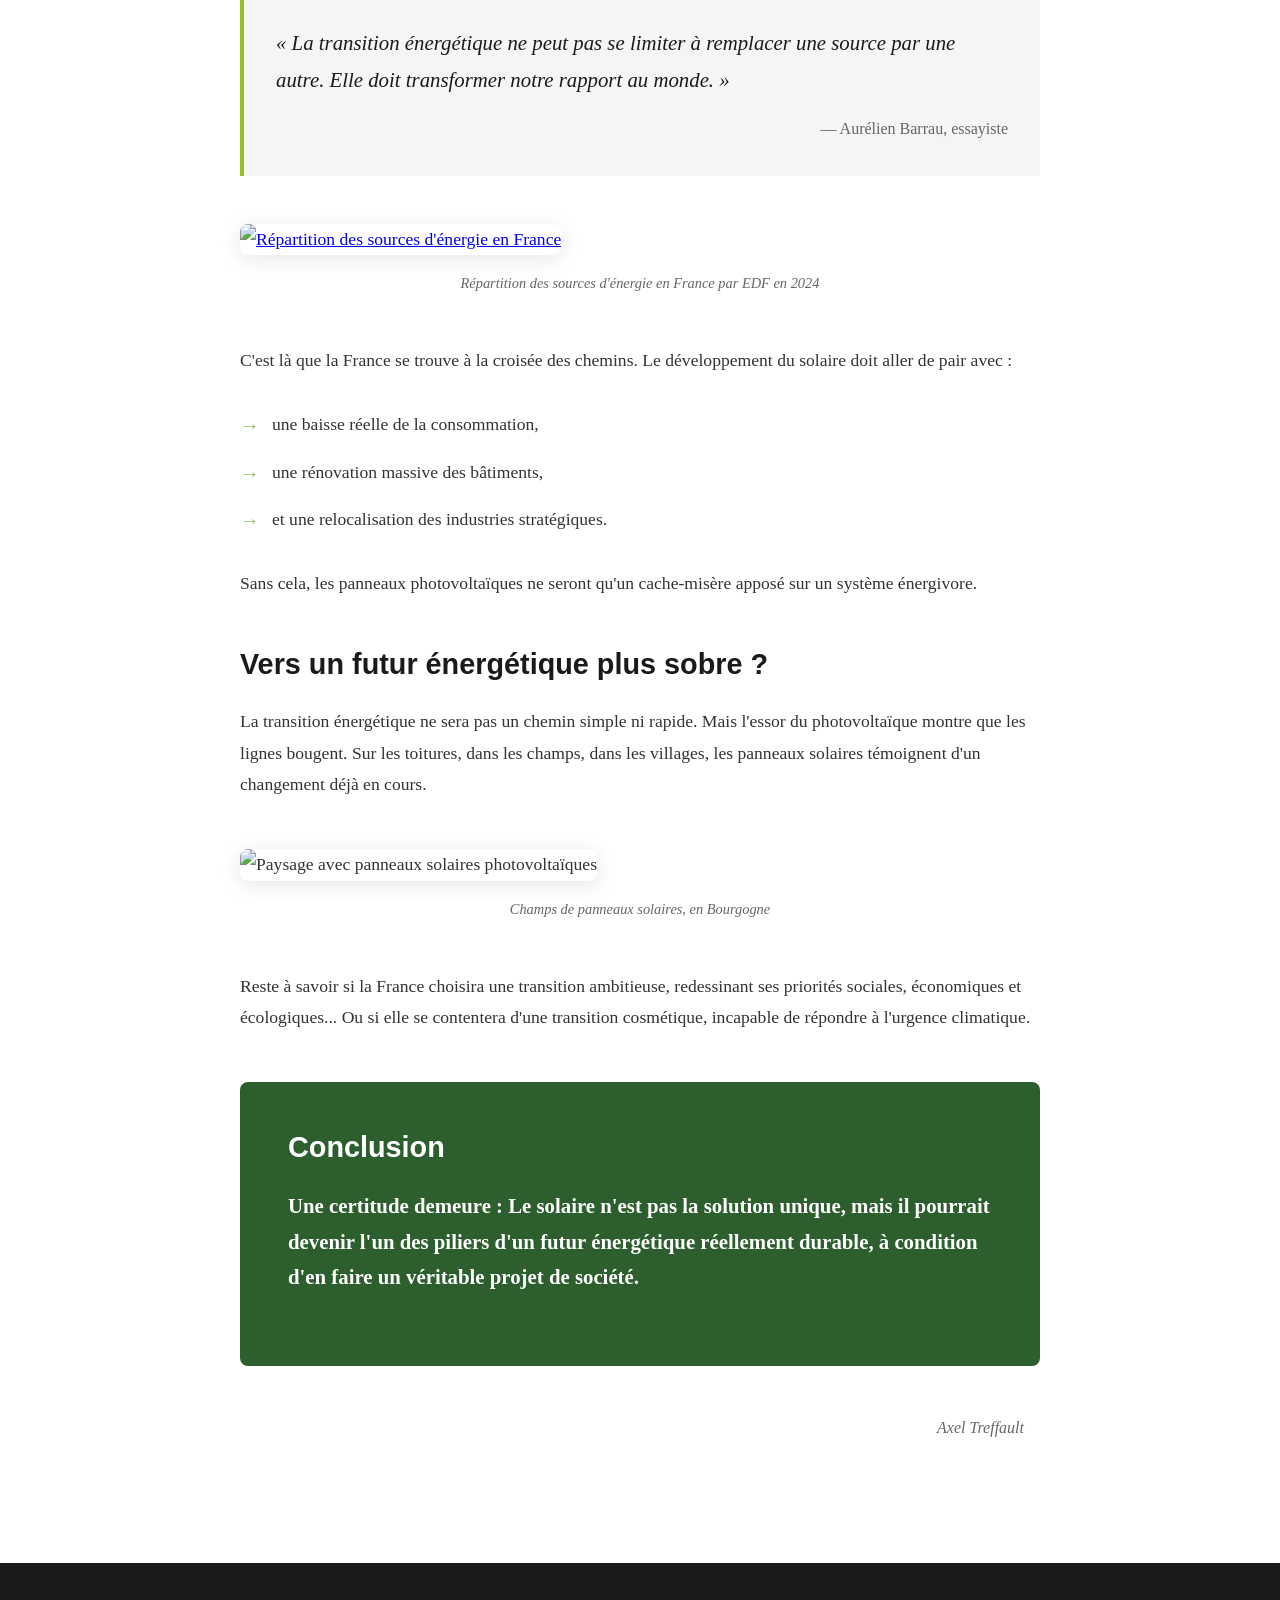
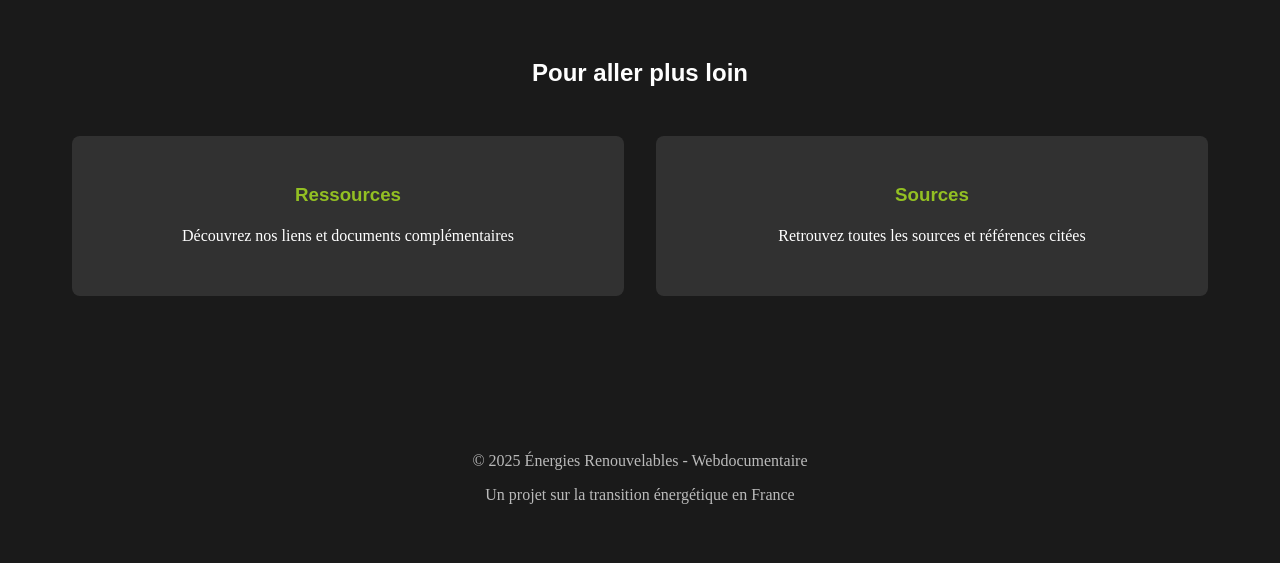
==== commit 981c3d5a: "update" ====
--- a/index.html
+++ b/index.html
@@ -6,6 +6,7 @@
     <meta name="viewport" content="width=device-width, initial-scale=1.0">
     <title>Énergies Renouvelables - Webdocumentaire</title>
     <link rel="stylesheet" href="styles.css">
+    <link rel="icon" href="./img/Logo-Webdoc.png">
 </head>
 
 <body>
@@ -23,7 +24,7 @@
 
     <nav class="navbar" id="navbar">
         <div class="nav-container">
-            <a href="#" class="nav-logo">Énergies Renouvelables</a>
+            <a href="#" class="nav-logo"><img src="./img/Logo-Webdoc.png" alt="Logo navbar"></a>
             <ul class="nav-menu">
                 <li><a href="#intro">Introduction</a></li>
                 <li><a href="#article1">Autonomie Énergétique</a></li>
@@ -72,7 +73,7 @@
             <article class="article">
                 <div class="article-header">
                     <span class="article-category">Reportage</span>
-                    <h1 class="article-title">Produire sa propre énergie : rêve ou réalité ?</h1>
+                    <h1 class="article-title">Produire sa propre énergie :<br>rêve ou réalité ?</h1>
                     <p class="article-chapeau">
                         Panneaux solaires, batteries domestiques, maisons en totale autonomie... Produire soi-même son
                         énergie séduit de plus en plus.
--- a/styles.css
+++ b/styles.css
@@ -69,7 +69,6 @@
   text-transform: uppercase;
   letter-spacing: 4px;
   animation: fadeInUp 1s ease-out;
-  font-family: ;
 }
 
 .hero-subtitle {
@@ -144,12 +143,8 @@
   align-items: center;
 }
 
-.nav-logo {
-  font-size: 1.2rem;
-  font-weight: 700;
-  color: var(--primary-color);
-  text-decoration: none;
-  font-family: "Helvetica Neue", Arial, sans-serif;
+.nav-logo img {
+  height: 75px;
 }
 
 .nav-menu {
@@ -272,14 +267,16 @@
 }
 
 .article-title {
-  font-size: 2.5rem;
+  font-family: 'Times New Roman', Times, serif;
+  font-size: 3rem;
+  font-weight: bolder;
   margin-bottom: 1.5rem;
   color: var(--dark-color);
 }
 
 .article-chapeau {
+  font-family: 'Times New Roman', Times, serif;
   font-size: 1.2rem;
-  font-style: italic;
   line-height: 1.7;
   color: var(--text-light);
   border-left: 4px solid var(--primary-color);
@@ -287,6 +284,7 @@
 }
 
 .article-content {
+  font-family: 'Times New Roman', Times, serif;
   font-size: 1.1rem;
   line-height: 1.8;
 }
@@ -297,6 +295,7 @@
 
 .article-content h3 {
   font-size: 1.8rem;
+  font-weight: 800;
   margin: 3rem 0 1.5rem;
   color: var(--dark-color);
 }
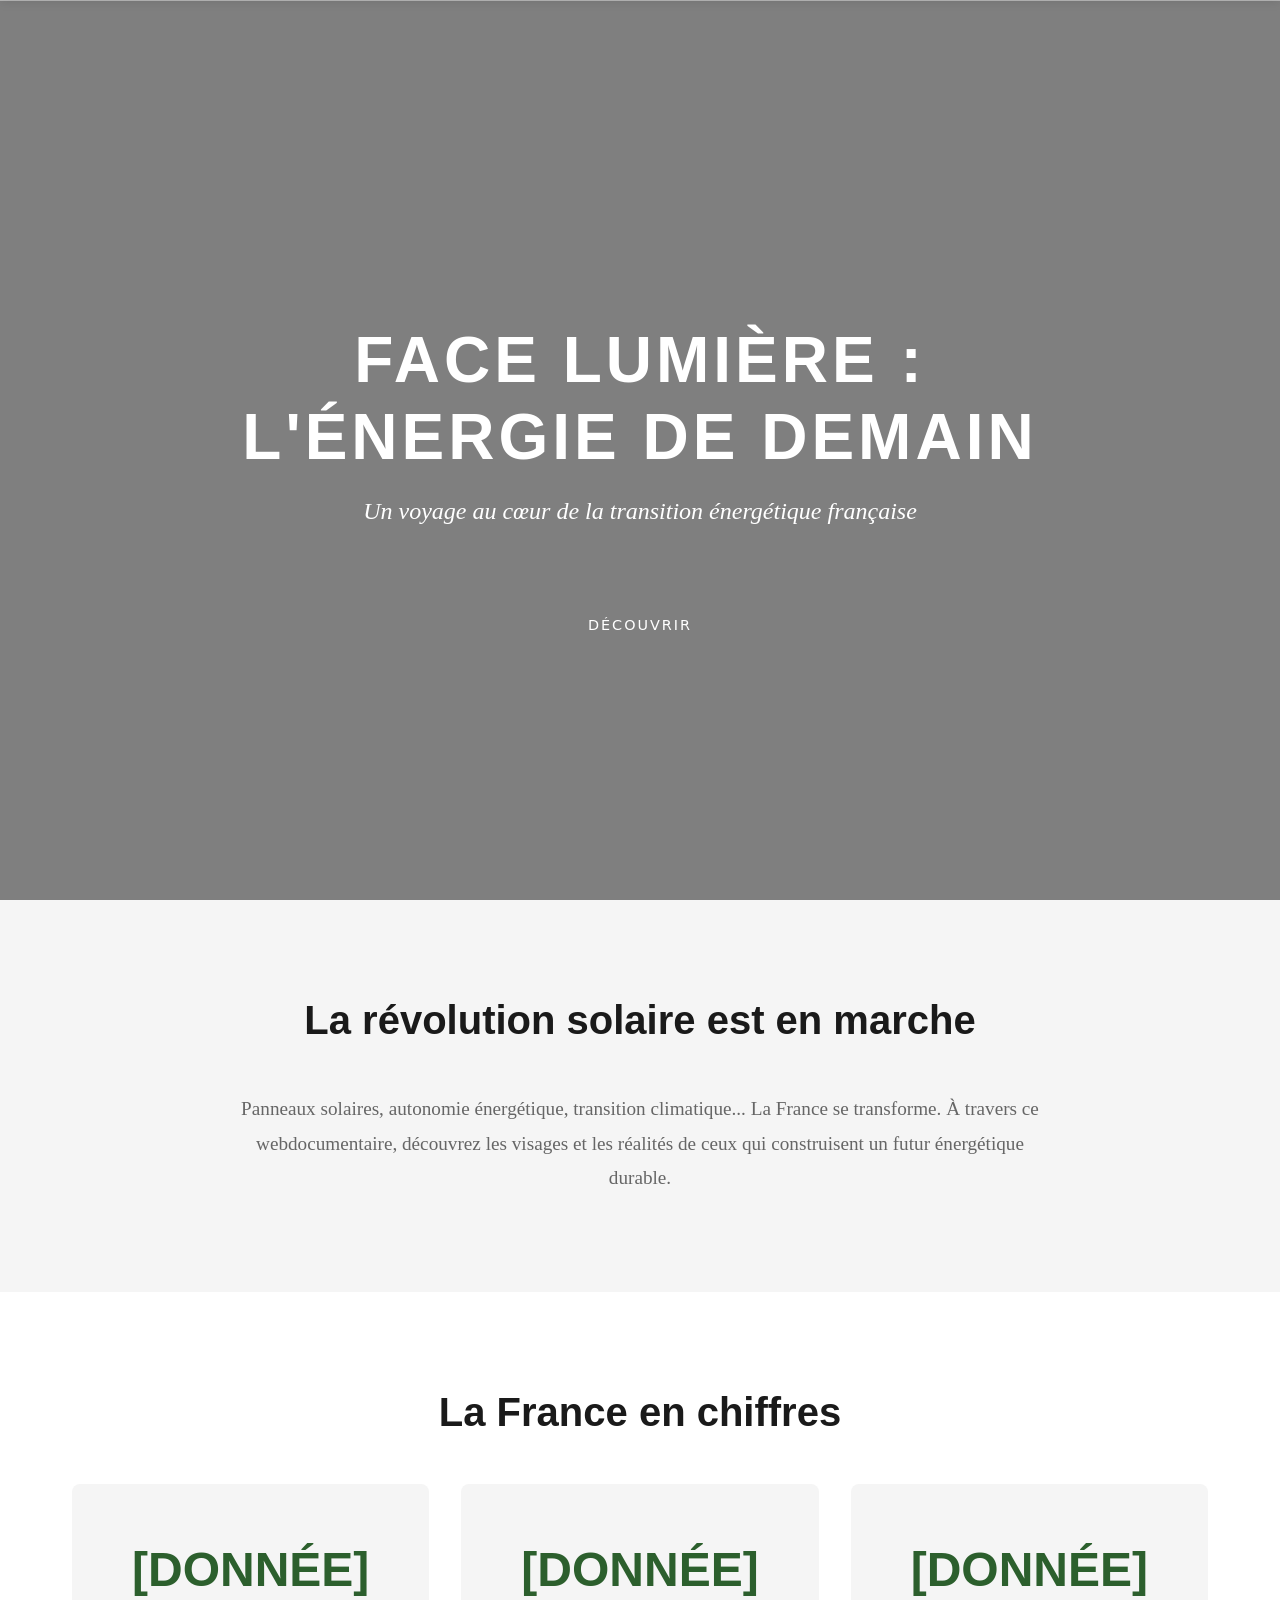
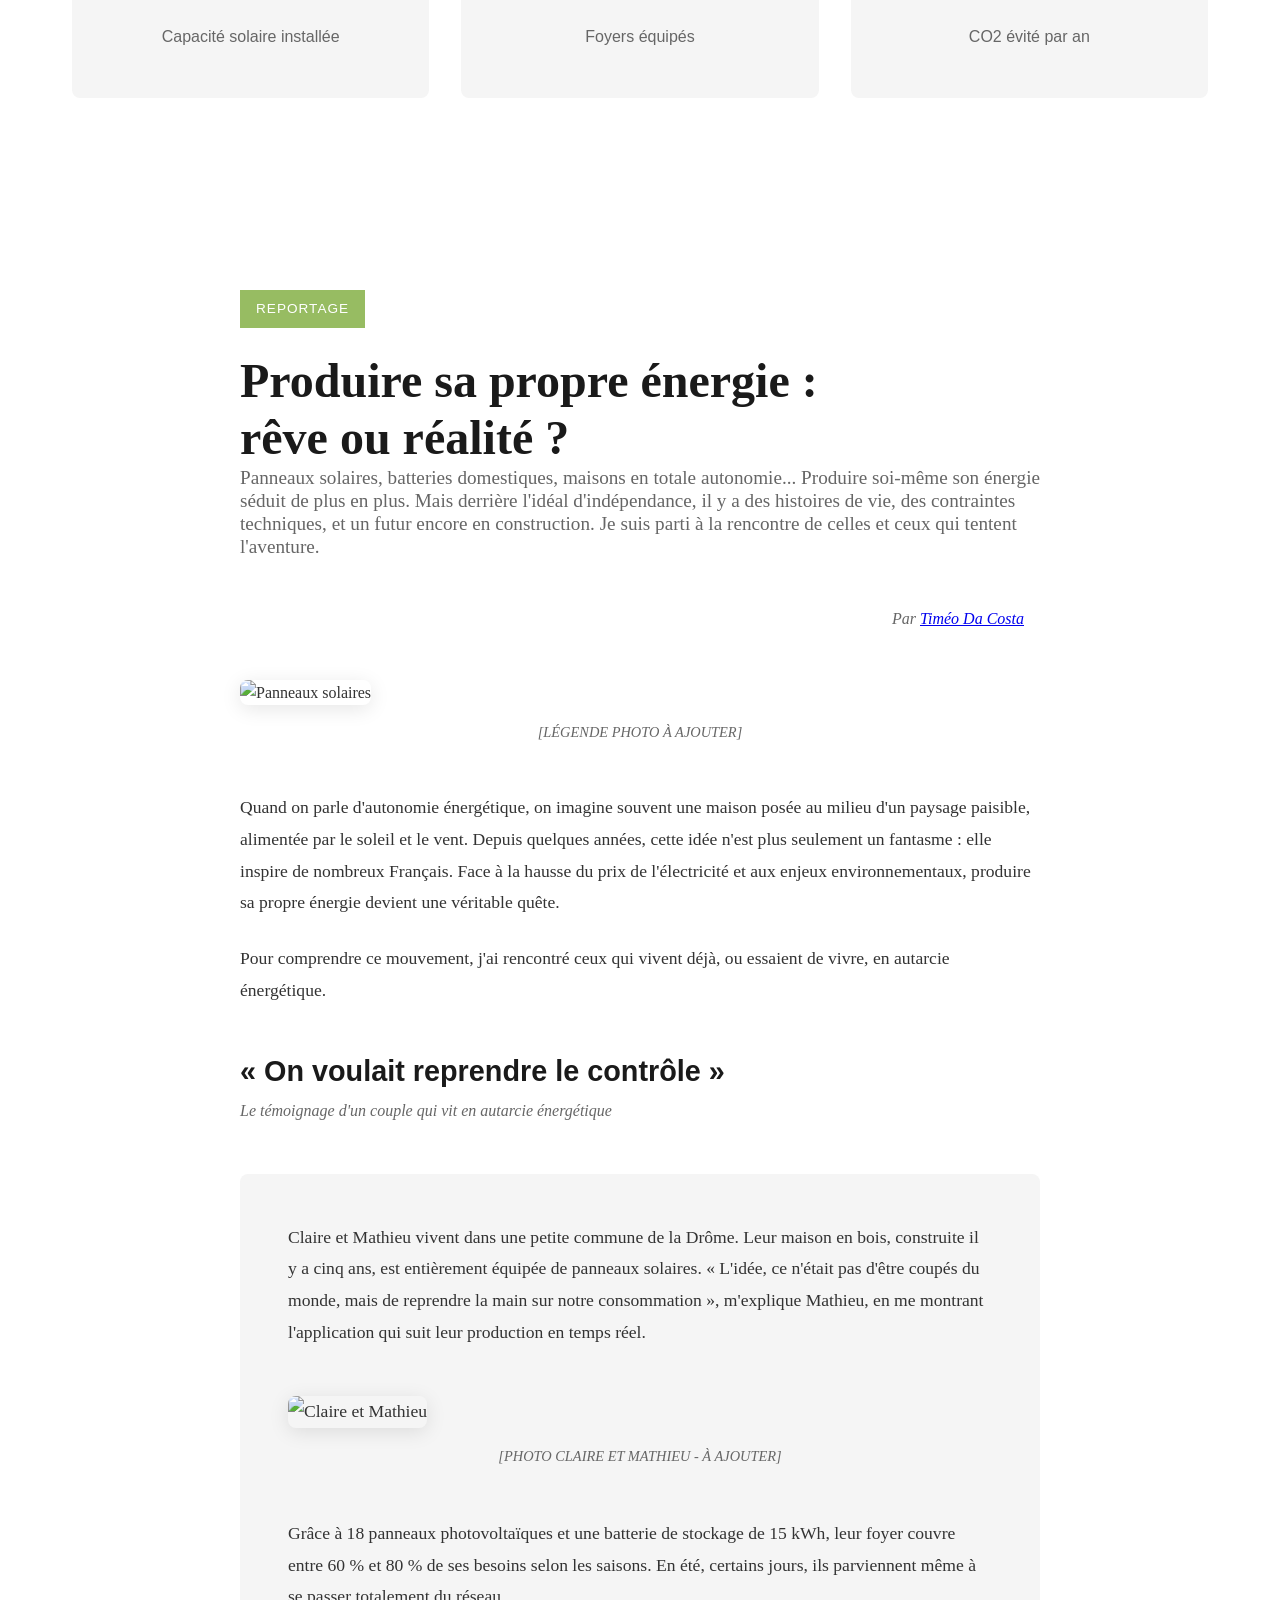
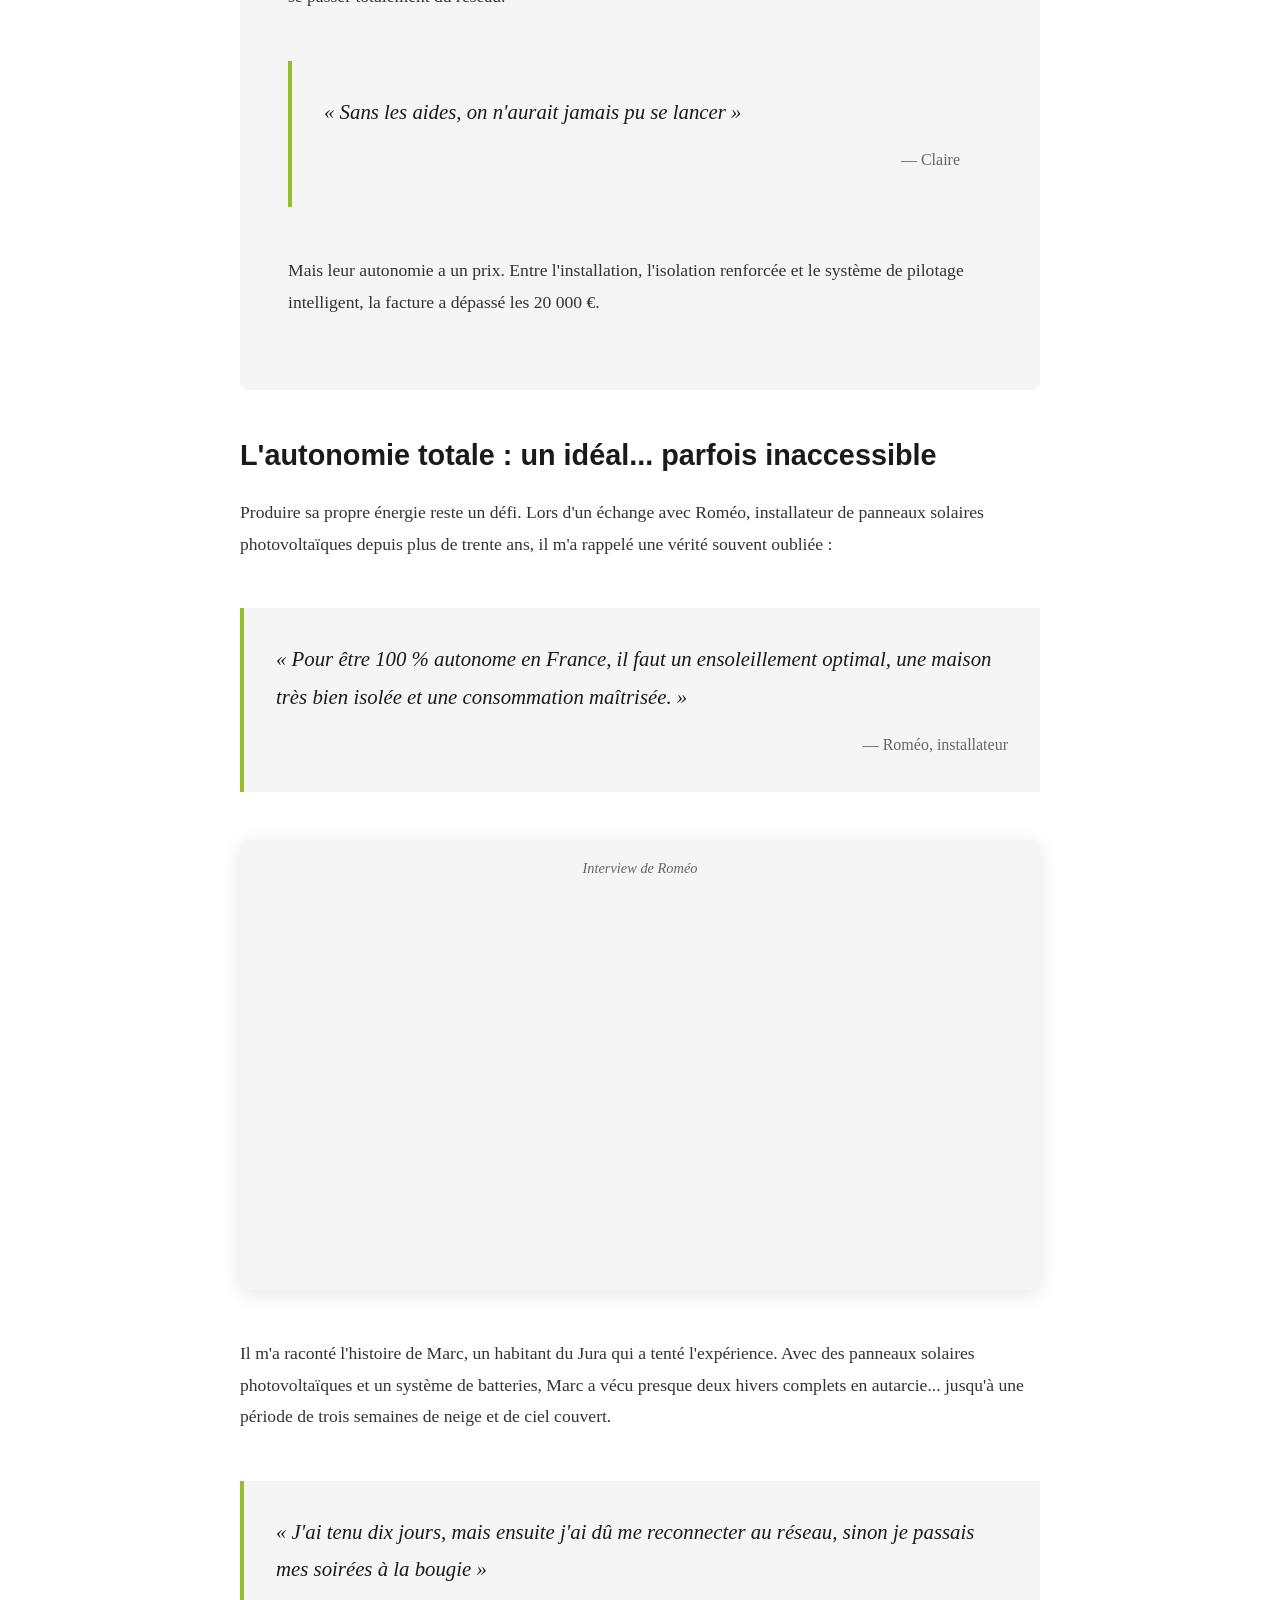
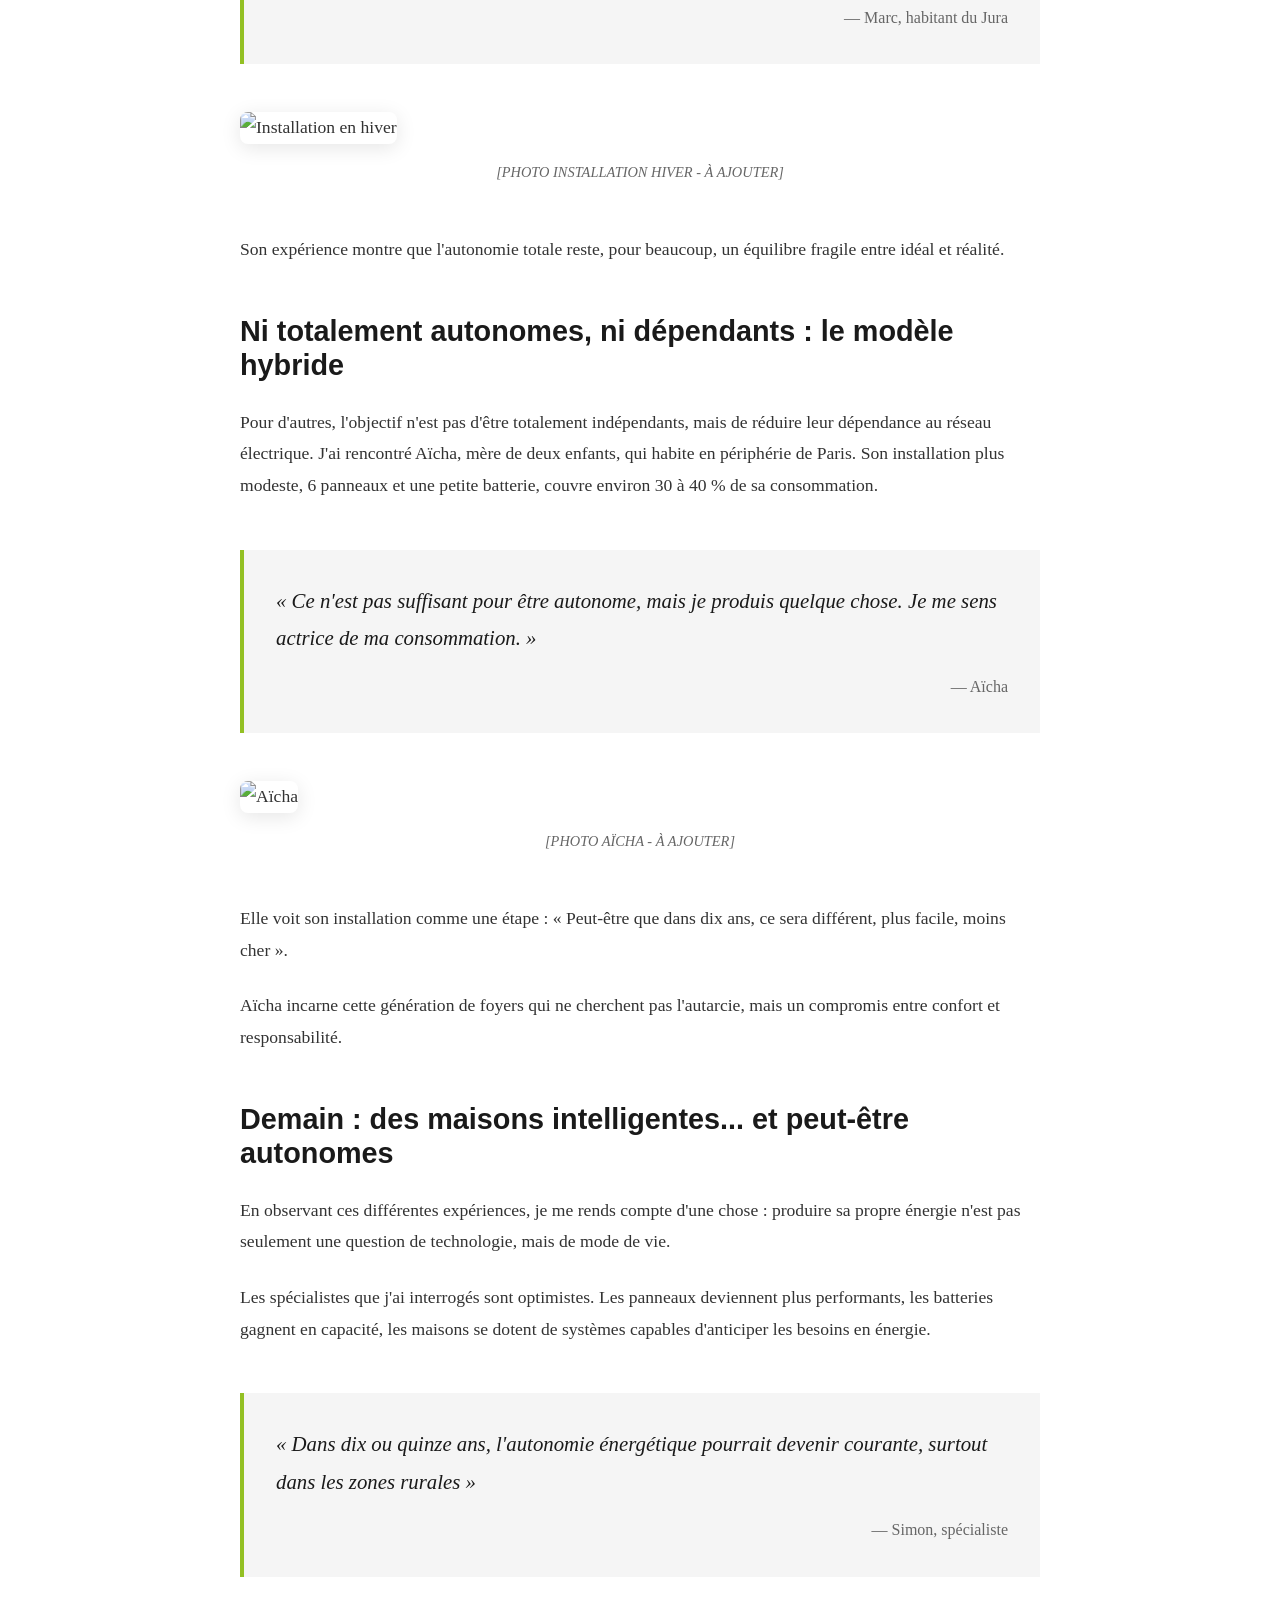
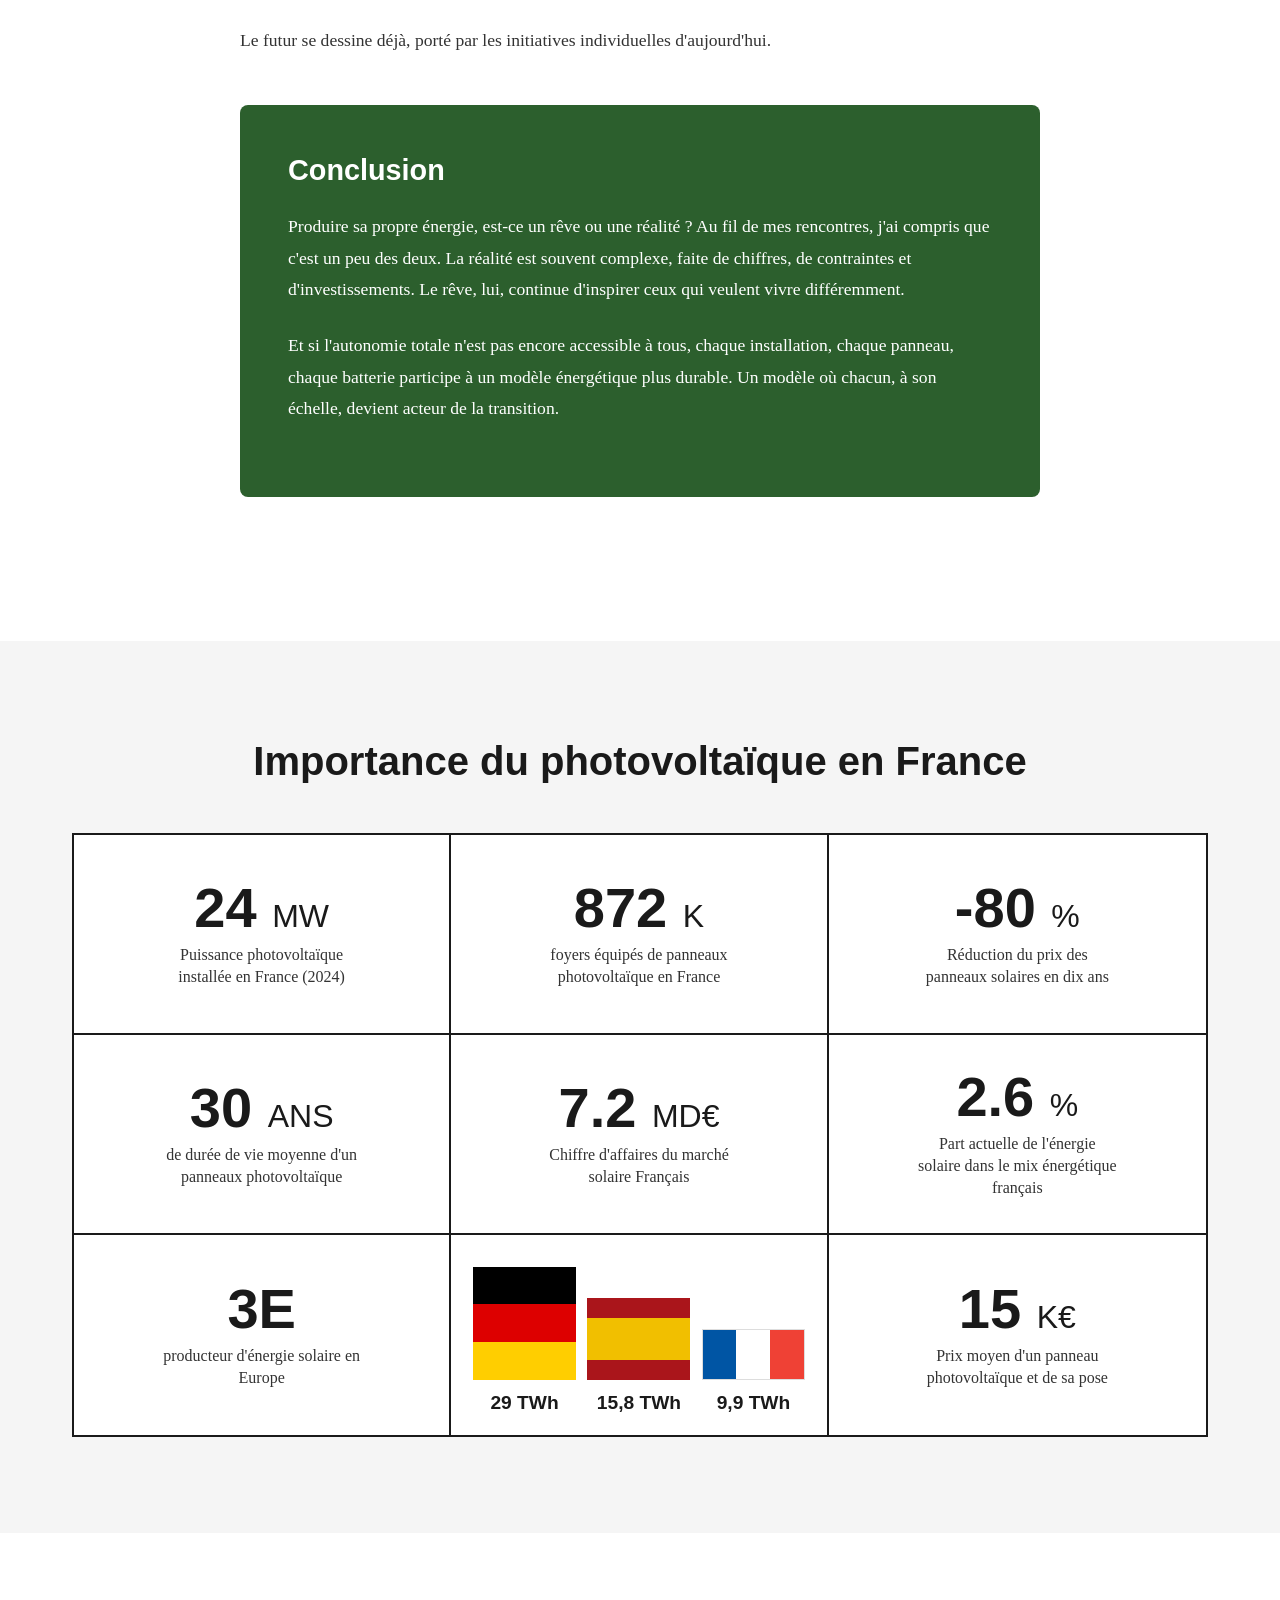
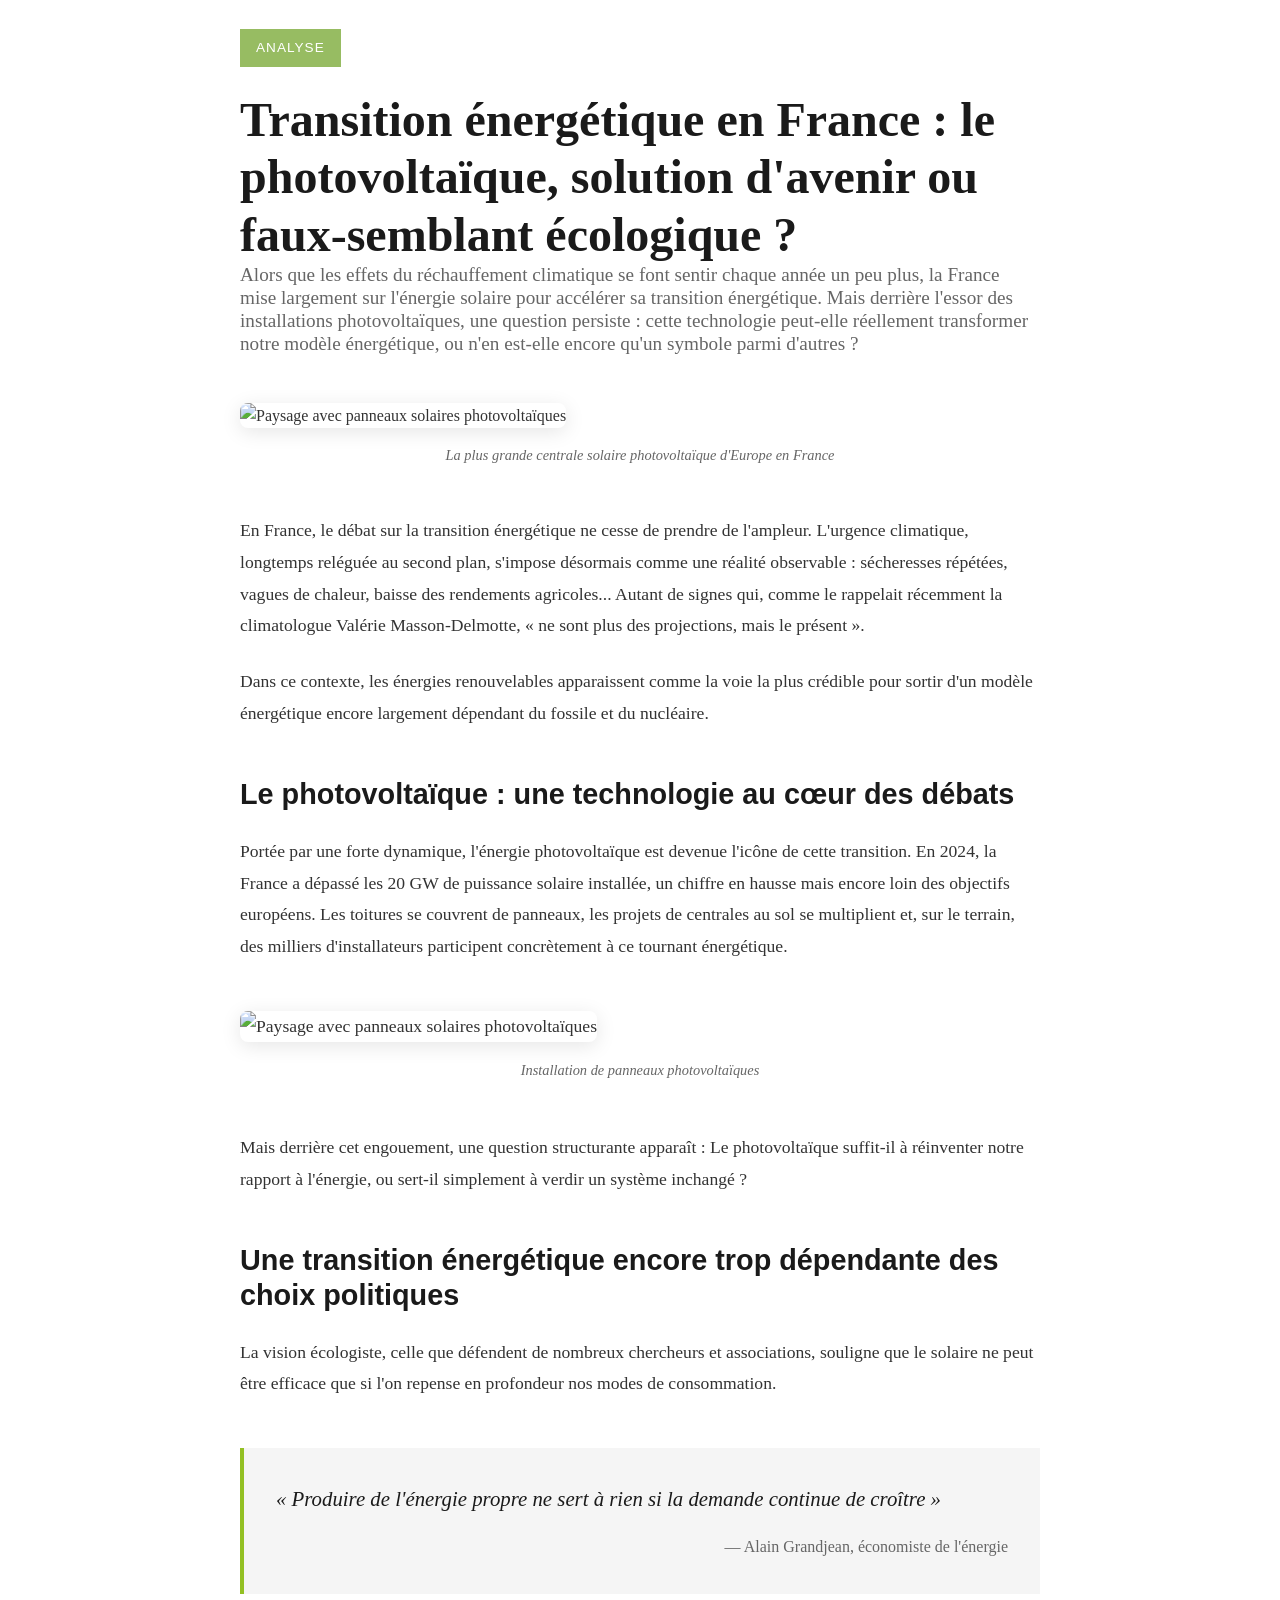
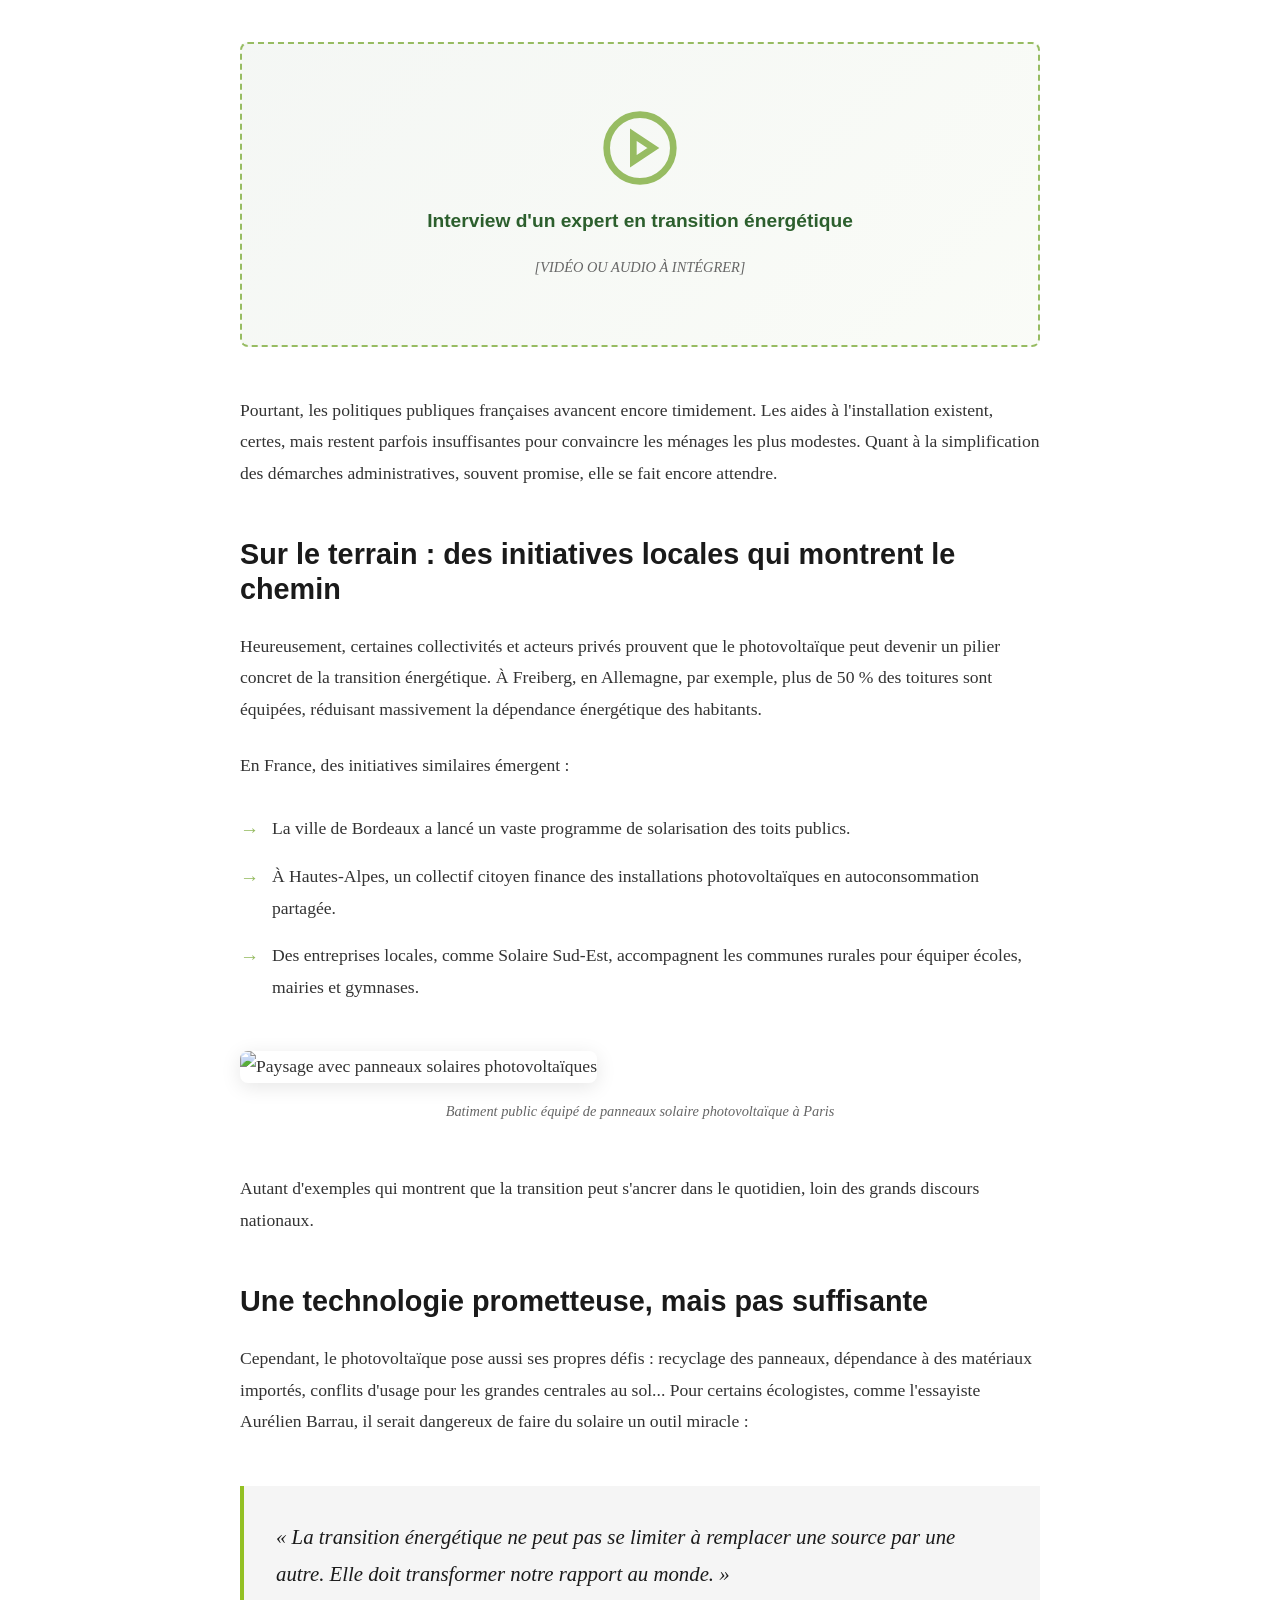
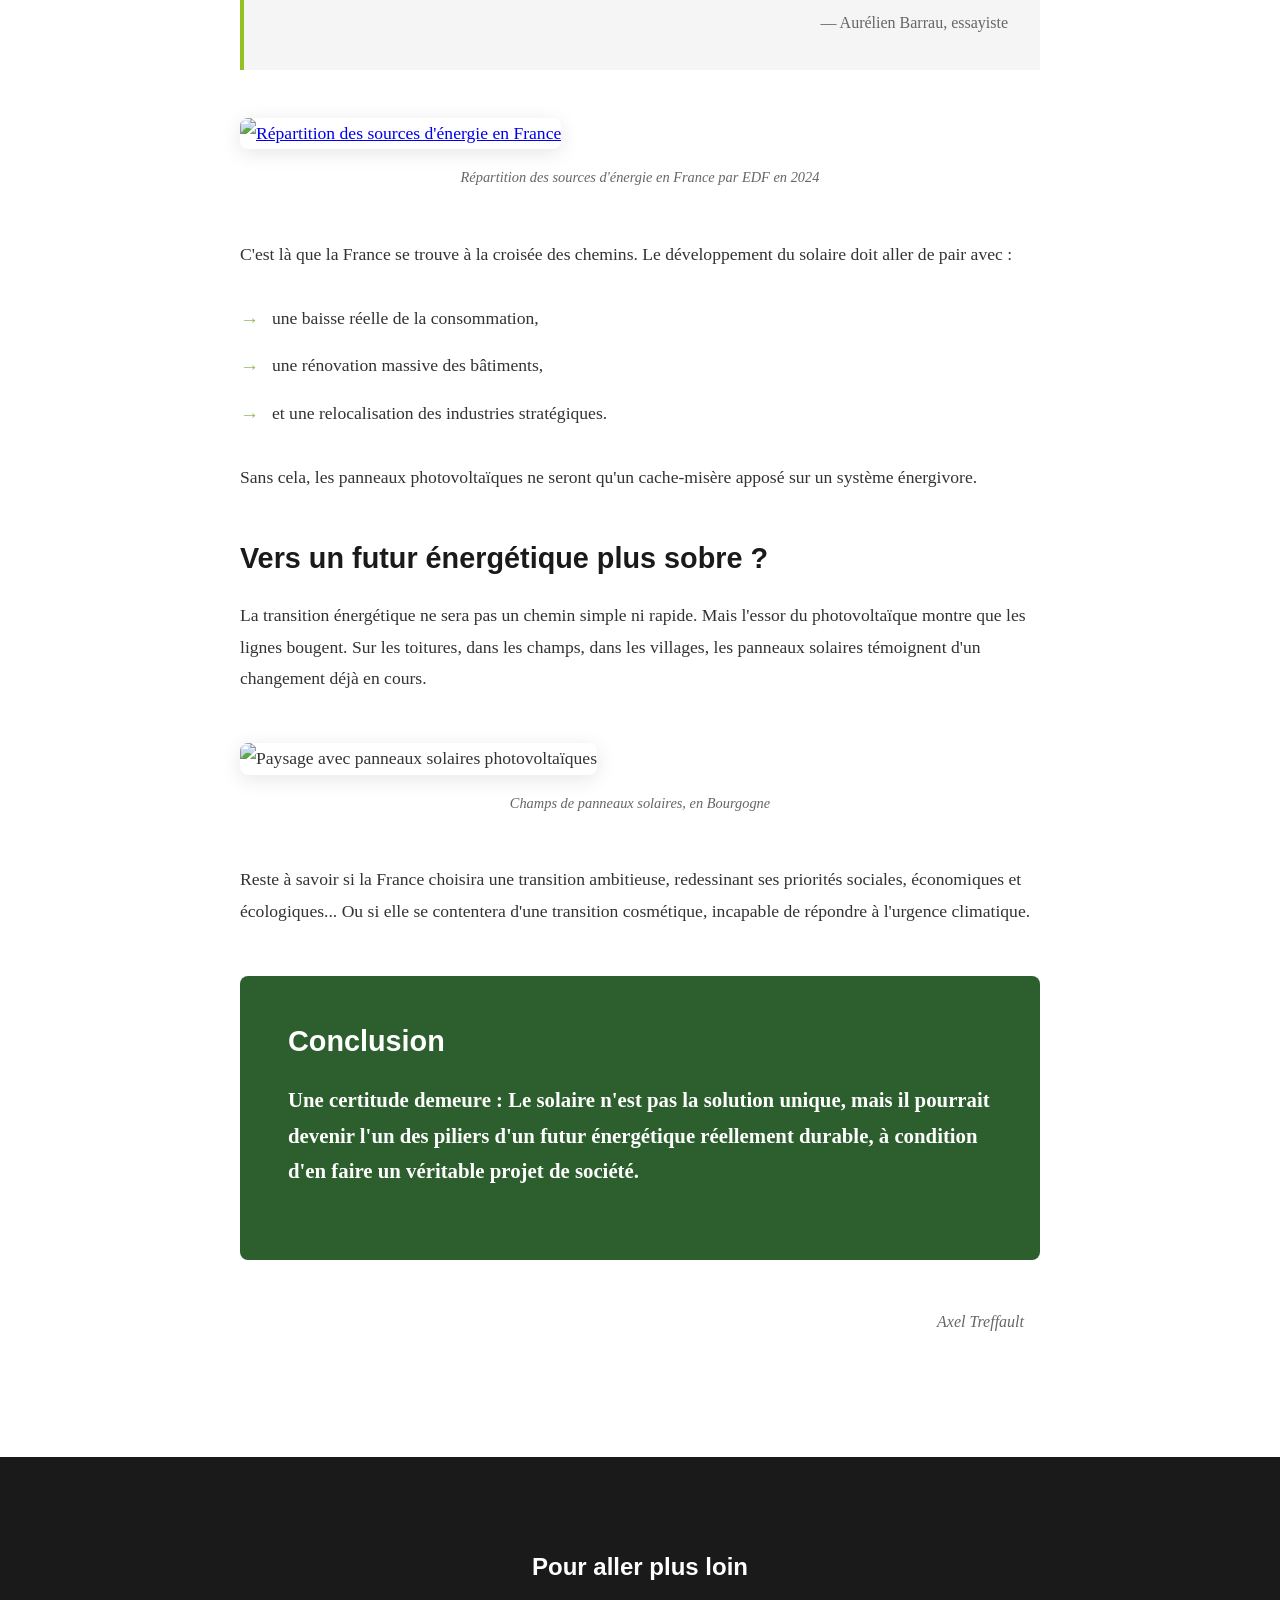
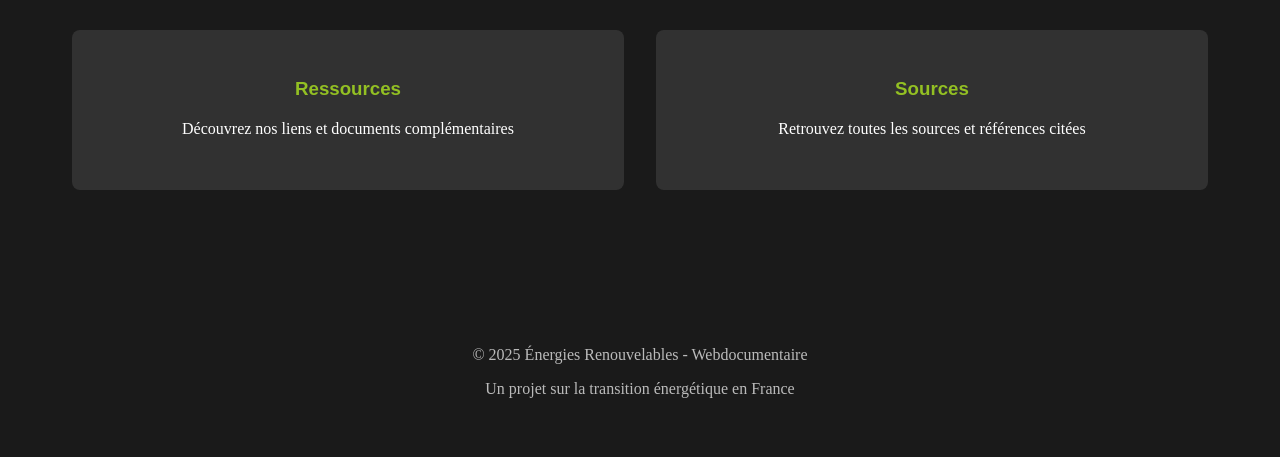
==== commit 3fa6afcf: "update" ====
--- a/index.html
+++ b/index.html
@@ -17,7 +17,6 @@
             <p class="hero-subtitle fade-in-delay">Un voyage au cœur de la transition énergétique française</p>
             <div class="scroll-indicator">
                 <span>Découvrir</span>
-                <div class="scroll-arrow"></div>
             </div>
         </div>
     </section>
@@ -82,6 +81,8 @@
                         Je suis parti à la rencontre de celles et ceux qui tentent l'aventure.
                     </p>
                 </div>
+
+                <p class="article-author">Par <a href="#">Timéo Da Costa</a></p>
 
                 <div class="image-container">
                     <img src="/placeholder.svg?height=600&width=1200" alt="Panneaux solaires" class="article-image">
@@ -260,7 +261,6 @@
                             la transition.
                         </p>
                     </div>
-                    <p class="article-author">Timéo Da Costa</p>
                 </div>
             </article>
         </div>
--- a/styles.css
+++ b/styles.css
@@ -40,7 +40,7 @@
   align-items: center;
   justify-content: center;
   background: linear-gradient(135deg, var(--primary-color) 0%, var(--secondary-color) 100%);
-  background-image: url("/placeholder.svg?height=1080&width=1920");
+  background-image: url("https://img.freepik.com/photos-gratuite/panneaux-solaires-toit-cellule-photovoltaique_335224-1324.jpg");
   background-size: cover;
   background-position: center;
   background-attachment: fixed;
@@ -95,27 +95,16 @@
   font-size: 0.9rem;
   text-transform: uppercase;
   letter-spacing: 2px;
-}
-
-.scroll-arrow {
-  width: 2px;
-  height: 40px;
-  background: var(--white);
-  position: relative;
-  animation: scrollAnimation 2s infinite;
-}
-
-.scroll-arrow::after {
-  content: "";
-  position: absolute;
-  bottom: 0;
-  left: 50%;
-  transform: translateX(-50%);
-  width: 8px;
-  height: 8px;
-  border-right: 2px solid var(--white);
-  border-bottom: 2px solid var(--white);
-  transform: translateX(-50%) rotate(45deg);
+  background-color: none;
+  padding: 5px;
+  border-radius: 8px;
+  font-family: system-ui, -apple-system, BlinkMacSystemFont, 'Segoe UI', Roboto, Oxygen, Ubuntu, Cantarell, 'Open Sans', 'Helvetica Neue', sans-serif;
+  transition: all 0.3s ease;
+}
+
+.scroll-indicator span:hover {
+  background-color: white;
+  color: black;
 }
 
 .navbar {
@@ -144,7 +133,7 @@
 }
 
 .nav-logo img {
-  height: 75px;
+  height: 40px;
 }
 
 .nav-menu {
@@ -277,10 +266,9 @@
 .article-chapeau {
   font-family: 'Times New Roman', Times, serif;
   font-size: 1.2rem;
-  line-height: 1.7;
+  line-height: 1.2;
   color: var(--text-light);
-  border-left: 4px solid var(--primary-color);
-  padding-left: 1.5rem;
+  margin-top: -25px;
 }
 
 .article-content {
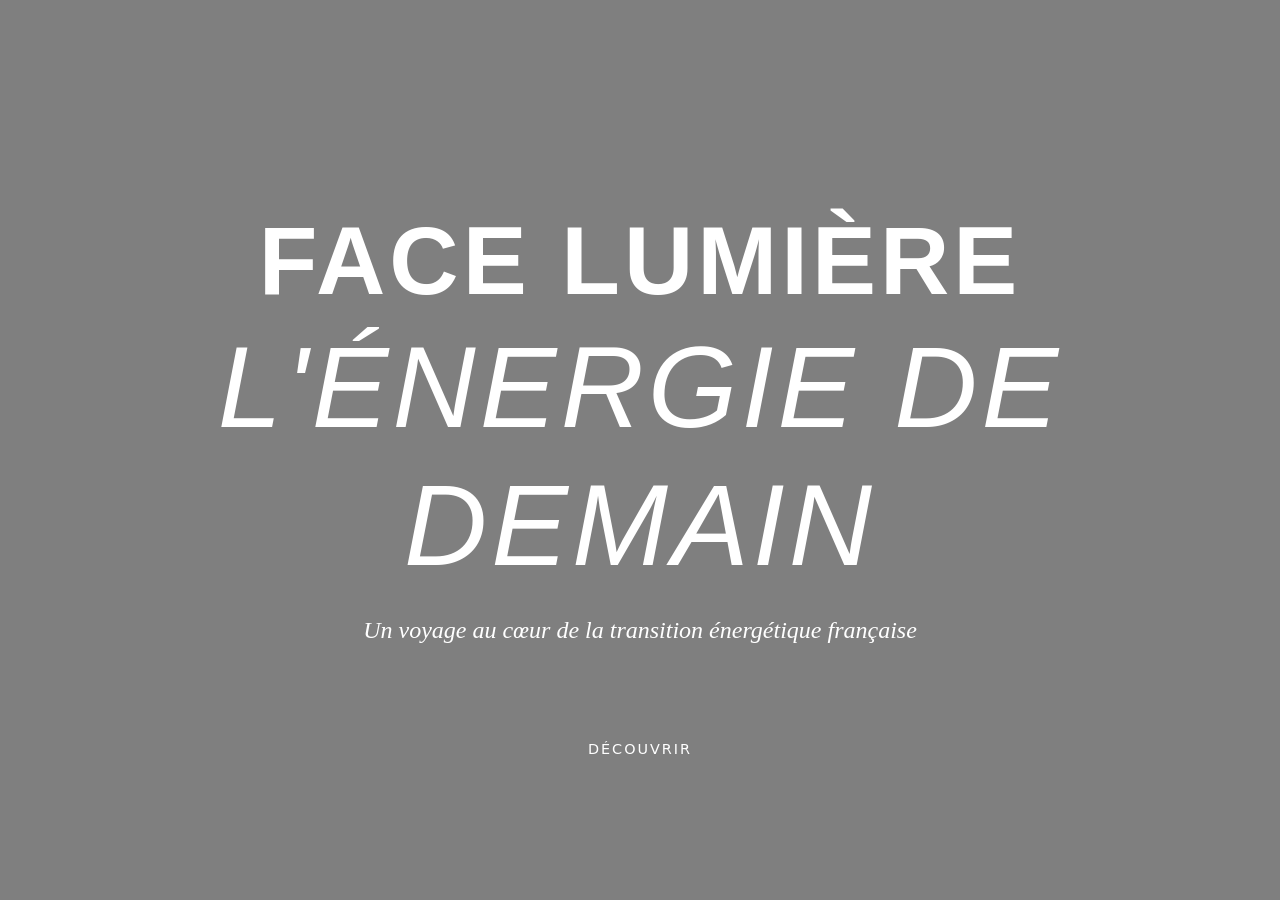
==== commit 8aa667d3: "update" ====
--- a/index.html
+++ b/index.html
@@ -13,572 +13,13 @@
     <section class="hero">
         <div class="hero-overlay"></div>
         <div class="hero-content">
-            <h1 class="hero-title fade-in">Face Lumière :<br>L'énergie de demain</h1>
+            <h1 class="hero-title fade-in">Face Lumière<br><span>L'énergie de demain</span></h1>
             <p class="hero-subtitle fade-in-delay">Un voyage au cœur de la transition énergétique française</p>
             <div class="scroll-indicator">
-                <span>Découvrir</span>
+                <a href="./page.html">Découvrir</a>
             </div>
         </div>
     </section>
-
-    <nav class="navbar" id="navbar">
-        <div class="nav-container">
-            <a href="#" class="nav-logo"><img src="./img/Logo-Webdoc.png" alt="Logo navbar"></a>
-            <ul class="nav-menu">
-                <li><a href="#intro">Introduction</a></li>
-                <li><a href="#article1">Autonomie Énergétique</a></li>
-                <li><a href="#data">Données</a></li>
-                <li><a href="#article2">Transition en France</a></li>
-                <li><a href="gallery.html">Galerie</a></li>
-            </ul>
-        </div>
-    </nav>
-
-    <section class="intro-section" id="intro">
-        <div class="container">
-            <div class="intro-content">
-                <h2 class="section-title">La révolution solaire est en marche</h2>
-                <p class="intro-text">
-                    Panneaux solaires, autonomie énergétique, transition climatique...
-                    La France se transforme. À travers ce webdocumentaire, découvrez les visages
-                    et les réalités de ceux qui construisent un futur énergétique durable.
-                </p>
-            </div>
-        </div>
-    </section>
-
-    <section class="data-showcase">
-        <div class="container">
-            <h2 class="section-title">La France en chiffres</h2>
-            <div class="data-grid">
-                <div class="data-card">
-                    <div class="data-number">[DONNÉE]</div>
-                    <div class="data-label">Capacité solaire installée</div>
-                </div>
-                <div class="data-card">
-                    <div class="data-number">[DONNÉE]</div>
-                    <div class="data-label">Foyers équipés</div>
-                </div>
-                <div class="data-card">
-                    <div class="data-number">[DONNÉE]</div>
-                    <div class="data-label">CO2 évité par an</div>
-                </div>
-            </div>
-        </div>
-    </section>
-
-    <section class="article-section" id="article1">
-        <div class="container">
-            <article class="article">
-                <div class="article-header">
-                    <span class="article-category">Reportage</span>
-                    <h1 class="article-title">Produire sa propre énergie :<br>rêve ou réalité ?</h1>
-                    <p class="article-chapeau">
-                        Panneaux solaires, batteries domestiques, maisons en totale autonomie... Produire soi-même son
-                        énergie séduit de plus en plus.
-                        Mais derrière l'idéal d'indépendance, il y a des histoires de vie, des contraintes techniques,
-                        et un futur encore en construction.
-                        Je suis parti à la rencontre de celles et ceux qui tentent l'aventure.
-                    </p>
-                </div>
-
-                <p class="article-author">Par <a href="#">Timéo Da Costa</a></p>
-
-                <div class="image-container">
-                    <img src="/placeholder.svg?height=600&width=1200" alt="Panneaux solaires" class="article-image">
-                    <p class="image-caption">[LÉGENDE PHOTO À AJOUTER]</p>
-                </div>
-
-                <div class="article-content">
-                    <p>
-                        Quand on parle d'autonomie énergétique, on imagine souvent une maison posée au milieu d'un
-                        paysage paisible,
-                        alimentée par le soleil et le vent. Depuis quelques années, cette idée n'est plus seulement un
-                        fantasme :
-                        elle inspire de nombreux Français. Face à la hausse du prix de l'électricité et aux enjeux
-                        environnementaux,
-                        produire sa propre énergie devient une véritable quête.
-                    </p>
-                    <p>
-                        Pour comprendre ce mouvement, j'ai rencontré ceux qui vivent déjà, ou essaient de vivre, en
-                        autarcie énergétique.
-                    </p>
-
-                    <h3>« On voulait reprendre le contrôle »</h3>
-                    <p class="subtitle-text">Le témoignage d'un couple qui vit en autarcie énergétique</p>
-
-                    <div class="interview-section">
-                        <div class="interview-intro">
-                            <p>
-                                Claire et Mathieu vivent dans une petite commune de la Drôme. Leur maison en bois,
-                                construite il y a cinq ans,
-                                est entièrement équipée de panneaux solaires. « L'idée, ce n'était pas d'être coupés du
-                                monde, mais de reprendre
-                                la main sur notre consommation », m'explique Mathieu, en me montrant l'application qui
-                                suit leur production en temps réel.
-                            </p>
-                        </div>
-
-                        <div class="image-container">
-                            <img src="/placeholder.svg?height=500&width=800" alt="Claire et Mathieu"
-                                class="article-image">
-                            <p class="image-caption">[PHOTO CLAIRE ET MATHIEU - À AJOUTER]</p>
-                        </div>
-
-                        <p>
-                            Grâce à 18 panneaux photovoltaïques et une batterie de stockage de 15 kWh, leur foyer couvre
-                            entre 60 % et 80 %
-                            de ses besoins selon les saisons. En été, certains jours, ils parviennent même à se passer
-                            totalement du réseau.
-                        </p>
-
-                        <blockquote class="quote">
-                            <p>« Sans les aides, on n'aurait jamais pu se lancer »</p>
-                            <cite>— Claire</cite>
-                        </blockquote>
-
-                        <p>
-                            Mais leur autonomie a un prix. Entre l'installation, l'isolation renforcée et le système de
-                            pilotage intelligent,
-                            la facture a dépassé les 20 000 €.
-                        </p>
-                    </div>
-
-                    <h3>L'autonomie totale : un idéal... parfois inaccessible</h3>
-
-                    <p>
-                        Produire sa propre énergie reste un défi. Lors d'un échange avec Roméo, installateur de panneaux
-                        solaires photovoltaïques
-                        depuis plus de trente ans, il m'a rappelé une vérité souvent oubliée :
-                    </p>
-
-                    <blockquote class="quote">
-                        <p>« Pour être 100 % autonome en France, il faut un ensoleillement optimal, une maison très bien
-                            isolée et une consommation maîtrisée. »</p>
-                        <cite>— Roméo, installateur</cite>
-                    </blockquote>
-
-                    <div class="video-container">
-                        <iframe src="https://app.videas.fr/embed/media/702006d0-6c3c-471d-a32c-4af1d78902bc/"
-                            frameborder="0" allow="autoplay; fullscreen; picture-in-picture" allowfullscreen
-                            class="video-iframe">
-                        </iframe>
-                        <p class="video-caption">Interview de Roméo</p>
-                    </div>
-
-                    <p>
-                        Il m'a raconté l'histoire de Marc, un habitant du Jura qui a tenté l'expérience.
-                        Avec des panneaux solaires photovoltaïques et un système de batteries, Marc a vécu presque deux
-                        hivers complets
-                        en autarcie... jusqu'à une période de trois semaines de neige et de ciel couvert.
-                    </p>
-
-                    <blockquote class="quote">
-                        <p>« J'ai tenu dix jours, mais ensuite j'ai dû me reconnecter au réseau, sinon je passais mes
-                            soirées à la bougie »</p>
-                        <cite>— Marc, habitant du Jura</cite>
-                    </blockquote>
-
-                    <div class="image-container">
-                        <img src="/placeholder.svg?height=500&width=800" alt="Installation en hiver"
-                            class="article-image">
-                        <p class="image-caption">[PHOTO INSTALLATION HIVER - À AJOUTER]</p>
-                    </div>
-
-                    <p>
-                        Son expérience montre que l'autonomie totale reste, pour beaucoup, un équilibre fragile entre
-                        idéal et réalité.
-                    </p>
-
-                    <h3>Ni totalement autonomes, ni dépendants : le modèle hybride</h3>
-
-                    <p>
-                        Pour d'autres, l'objectif n'est pas d'être totalement indépendants, mais de réduire leur
-                        dépendance au réseau électrique.
-                        J'ai rencontré Aïcha, mère de deux enfants, qui habite en périphérie de Paris. Son installation
-                        plus modeste,
-                        6 panneaux et une petite batterie, couvre environ 30 à 40 % de sa consommation.
-                    </p>
-
-                    <blockquote class="quote">
-                        <p>« Ce n'est pas suffisant pour être autonome, mais je produis quelque chose. Je me sens
-                            actrice de ma consommation. »</p>
-                        <cite>— Aïcha</cite>
-                    </blockquote>
-
-                    <!-- Photo Placeholder -->
-                    <div class="image-container">
-                        <img src="/placeholder.svg?height=500&width=800" alt="Aïcha" class="article-image">
-                        <p class="image-caption">[PHOTO AÏCHA - À AJOUTER]</p>
-                    </div>
-
-                    <p>
-                        Elle voit son installation comme une étape : « Peut-être que dans dix ans, ce sera différent,
-                        plus facile, moins cher ».
-                    </p>
-                    <p>
-                        Aïcha incarne cette génération de foyers qui ne cherchent pas l'autarcie, mais un compromis
-                        entre confort et responsabilité.
-                    </p>
-
-                    <h3>Demain : des maisons intelligentes... et peut-être autonomes</h3>
-
-                    <p>
-                        En observant ces différentes expériences, je me rends compte d'une chose : produire sa propre
-                        énergie n'est pas seulement
-                        une question de technologie, mais de mode de vie.
-                    </p>
-
-                    <p>
-                        Les spécialistes que j'ai interrogés sont optimistes. Les panneaux deviennent plus performants,
-                        les batteries gagnent en capacité,
-                        les maisons se dotent de systèmes capables d'anticiper les besoins en énergie.
-                    </p>
-
-                    <blockquote class="quote">
-                        <p>« Dans dix ou quinze ans, l'autonomie énergétique pourrait devenir courante, surtout dans les
-                            zones rurales »</p>
-                        <cite>— Simon, spécialiste</cite>
-                    </blockquote>
-
-                    <p>
-                        Le futur se dessine déjà, porté par les initiatives individuelles d'aujourd'hui.
-                    </p>
-
-                    <div class="article-conclusion">
-                        <h3>Conclusion</h3>
-                        <p>
-                            Produire sa propre énergie, est-ce un rêve ou une réalité ? Au fil de mes rencontres, j'ai
-                            compris que c'est un peu des deux.
-                            La réalité est souvent complexe, faite de chiffres, de contraintes et d'investissements. Le
-                            rêve, lui, continue d'inspirer
-                            ceux qui veulent vivre différemment.
-                        </p>
-                        <p>
-                            Et si l'autonomie totale n'est pas encore accessible à tous, chaque installation, chaque
-                            panneau, chaque batterie participe
-                            à un modèle énergétique plus durable. Un modèle où chacun, à son échelle, devient acteur de
-                            la transition.
-                        </p>
-                    </div>
-                </div>
-            </article>
-        </div>
-    </section>
-
-    <section class="data-section" id="data">
-        <div class="container">
-            <h2 class="section-title">Importance du photovoltaïque en France</h2>
-
-            <div class="solar-stats-grid">
-                <!-- Row 1 -->
-                <div class="stat-cell">
-                    <div class="stat-content">
-                        <div class="stat-value">24 <span class="unit">MW</span></div>
-                        <div class="stat-desc">Puissance photovoltaïque installée en France (2024)</div>
-                    </div>
-                </div>
-                <div class="stat-cell">
-                    <div class="stat-content">
-                        <div class="stat-value">872 <span class="unit">k</span></div>
-                        <div class="stat-desc">foyers équipés de panneaux photovoltaïque en France</div>
-                    </div>
-                </div>
-                <div class="stat-cell">
-                    <div class="stat-content">
-                        <div class="stat-value">-80 <span class="unit">%</span></div>
-                        <div class="stat-desc">Réduction du prix des panneaux solaires en dix ans</div>
-                    </div>
-                </div>
-
-                <!-- Row 2 -->
-                <div class="stat-cell">
-                    <div class="stat-content">
-                        <div class="stat-value">30 <span class="unit">ans</span></div>
-                        <div class="stat-desc">de durée de vie moyenne d'un panneaux photovoltaïque</div>
-                    </div>
-                </div>
-                <div class="stat-cell">
-                    <div class="stat-content">
-                        <div class="stat-value">7.2 <span class="unit">Md€</span></div>
-                        <div class="stat-desc">Chiffre d'affaires du marché solaire Français</div>
-                    </div>
-                </div>
-                <div class="stat-cell">
-                    <div class="stat-content">
-                        <div class="stat-value">2.6 <span class="unit">%</span></div>
-                        <div class="stat-desc">Part actuelle de l'énergie solaire dans le mix énergétique français</div>
-                    </div>
-                </div>
-
-                <!-- Row 3 -->
-                <div class="stat-cell">
-                    <div class="stat-content">
-                        <div class="stat-value">3e</div>
-                        <div class="stat-desc">producteur d'énergie solaire en Europe</div>
-                    </div>
-                </div>
-                <div class="stat-cell chart-cell">
-                    <div class="chart-container">
-                        <div class="bar-group">
-                            <div class="bar germany" style="height: 100%;"></div>
-                            <span class="bar-value">29 TWh</span>
-                        </div>
-                        <div class="bar-group">
-                            <div class="bar spain" style="height: 54%;"></div>
-                            <span class="bar-value">15,8 TWh</span>
-                        </div>
-                        <div class="bar-group">
-                            <div class="bar france" style="height: 34%;"></div>
-                            <span class="bar-value">9,9 TWh</span>
-                        </div>
-                    </div>
-                </div>
-                <div class="stat-cell">
-                    <div class="stat-content">
-                        <div class="stat-value">15 <span class="unit">k€</span></div>
-                        <div class="stat-desc">Prix moyen d'un panneau photovoltaïque et de sa pose</div>
-                    </div>
-                </div>
-            </div>
-        </div>
-    </section>
-
-    <section class="article-section" id="article2">
-        <div class="container">
-            <article class="article">
-                <div class="article-header">
-                    <span class="article-category">Analyse</span>
-                    <h1 class="article-title">Transition énergétique en France : le photovoltaïque, solution d'avenir ou
-                        faux-semblant écologique ?</h1>
-                    <p class="article-chapeau">
-                        Alors que les effets du réchauffement climatique se font sentir chaque année un peu plus, la
-                        France mise largement
-                        sur l'énergie solaire pour accélérer sa transition énergétique. Mais derrière l'essor des
-                        installations photovoltaïques,
-                        une question persiste : cette technologie peut-elle réellement transformer notre modèle
-                        énergétique, ou n'en est-elle
-                        encore qu'un symbole parmi d'autres ?
-                    </p>
-                </div>
-
-                <div class="image-container">
-                    <img src="https://www.notre-planete.info/actualites/images/energie_solaire/centrale-solaire-Cestas.jpg" 
-                         alt="Paysage avec panneaux solaires photovoltaïques" 
-                         class="article-image">
-                    <p class="image-caption">La plus grande centrale solaire photovoltaïque d'Europe en France</p>
-                </div>
-
-                <div class="article-content">
-                    <p>
-                        En France, le débat sur la transition énergétique ne cesse de prendre de l'ampleur. L'urgence
-                        climatique, longtemps reléguée
-                        au second plan, s'impose désormais comme une réalité observable : sécheresses répétées, vagues
-                        de chaleur, baisse des rendements
-                        agricoles... Autant de signes qui, comme le rappelait récemment la climatologue Valérie
-                        Masson-Delmotte, « ne sont plus des
-                        projections, mais le présent ».
-                    </p>
-                    <p>
-                        Dans ce contexte, les énergies renouvelables apparaissent comme la voie la plus crédible pour
-                        sortir d'un modèle énergétique
-                        encore largement dépendant du fossile et du nucléaire.
-                    </p>
-
-                    <h3>Le photovoltaïque : une technologie au cœur des débats</h3>
-
-                    <p>
-                        Portée par une forte dynamique, l'énergie photovoltaïque est devenue l'icône de cette
-                        transition. En 2024, la France a dépassé
-                        les 20 GW de puissance solaire installée, un chiffre en hausse mais encore loin des objectifs
-                        européens. Les toitures se couvrent
-                        de panneaux, les projets de centrales au sol se multiplient et, sur le terrain, des milliers
-                        d'installateurs participent
-                        concrètement à ce tournant énergétique.
-                    </p>
-
-                    <div class="image-container">
-                        <img src="https://www.gesec.fr/app/uploads/2024/04/panneaux-photovoltaiques-pv-instllation-sur-toit.webp" 
-                             alt="Paysage avec panneaux solaires photovoltaïques" 
-                             class="article-image">
-                        <p class="image-caption">Installation de panneaux photovoltaïques</p>
-                    </div>
-
-                    <p>
-                        Mais derrière cet engouement, une question structurante apparaît : Le photovoltaïque suffit-il à
-                        réinventer notre rapport
-                        à l'énergie, ou sert-il simplement à verdir un système inchangé ?
-                    </p>
-
-                    <h3>Une transition énergétique encore trop dépendante des choix politiques</h3>
-
-                    <p>
-                        La vision écologiste, celle que défendent de nombreux chercheurs et associations, souligne que
-                        le solaire ne peut être efficace
-                        que si l'on repense en profondeur nos modes de consommation.
-                    </p>
-
-                    <blockquote class="quote">
-                        <p>« Produire de l'énergie propre ne sert à rien si la demande continue de croître »</p>
-                        <cite>— Alain Grandjean, économiste de l'énergie</cite>
-                    </blockquote>
-
-                    <div class="media-placeholder interview-placeholder">
-                        <div class="placeholder-content">
-                            <svg width="80" height="80" viewBox="0 0 24 24" fill="none" stroke="currentColor"
-                                stroke-width="2">
-                                <circle cx="12" cy="12" r="10"></circle>
-                                <polygon points="10 8 16 12 10 16 10 8"></polygon>
-                            </svg>
-                            <p>Interview d'un expert en transition énergétique</p>
-                            <span>[VIDÉO OU AUDIO À INTÉGRER]</span>
-                        </div>
-                    </div>
-
-                    <p>
-                        Pourtant, les politiques publiques françaises avancent encore timidement. Les aides à
-                        l'installation existent, certes,
-                        mais restent parfois insuffisantes pour convaincre les ménages les plus modestes. Quant à la
-                        simplification des démarches
-                        administratives, souvent promise, elle se fait encore attendre.
-                    </p>
-
-                    <h3>Sur le terrain : des initiatives locales qui montrent le chemin</h3>
-
-                    <p>
-                        Heureusement, certaines collectivités et acteurs privés prouvent que le photovoltaïque peut
-                        devenir un pilier concret
-                        de la transition énergétique. À Freiberg, en Allemagne, par exemple, plus de 50 % des toitures
-                        sont équipées,
-                        réduisant massivement la dépendance énergétique des habitants.
-                    </p>
-
-                    <p>En France, des initiatives similaires émergent :</p>
-
-                    <ul class="initiatives-list">
-                        <li>La ville de Bordeaux a lancé un vaste programme de solarisation des toits publics.</li>
-                        <li>À Hautes-Alpes, un collectif citoyen finance des installations photovoltaïques en
-                            autoconsommation partagée.</li>
-                        <li>Des entreprises locales, comme Solaire Sud-Est, accompagnent les communes rurales pour
-                            équiper écoles, mairies et gymnases.</li>
-                    </ul>
-
-                    <div class="image-container">
-                        <img src="https://cdn.paris.fr/paris/2020/11/20/huge-84762be675587f07b57029356bb0dfcc.jpg" 
-                             alt="Paysage avec panneaux solaires photovoltaïques" 
-                             class="article-image">
-                        <p class="image-caption">Batiment public équipé de panneaux solaire photovoltaïque à Paris</p>
-                    </div>
-
-                    <p>
-                        Autant d'exemples qui montrent que la transition peut s'ancrer dans le quotidien, loin des
-                        grands discours nationaux.
-                    </p>
-
-                    <h3>Une technologie prometteuse, mais pas suffisante</h3>
-
-                    <p>
-                        Cependant, le photovoltaïque pose aussi ses propres défis : recyclage des panneaux, dépendance à
-                        des matériaux importés,
-                        conflits d'usage pour les grandes centrales au sol... Pour certains écologistes, comme
-                        l'essayiste Aurélien Barrau,
-                        il serait dangereux de faire du solaire un outil miracle :
-                    </p>
-
-                    <blockquote class="quote">
-                        <p>« La transition énergétique ne peut pas se limiter à remplacer une source par une autre. Elle
-                            doit transformer notre rapport au monde. »</p>
-                        <cite>— Aurélien Barrau, essayiste</cite>
-                    </blockquote>
-
-                    <div class="image-container">
-                        <a href="http://edf.fr/origine-de-l-electricite-fournie-par-edf#:~:text=Sources%20d'%C3%A9nergie%20de%20l,Autres%20%C3%A9nergies%20renouvelables%206%2C09%20%25" 
-                           target="_blank" 
-                           rel="noopener noreferrer">
-                            <img src="https://www.edf.fr/sites/groupe/files/styles/img_1066x595/public/2025-09/edfgroup_origine-electricite-2024_1020x570.png?itok=WM9DPZGd" 
-                                 alt="Répartition des sources d'énergie en France" 
-                                 class="article-image">
-                        </a>
-                        <p class="image-caption">Répartition des sources d'énergie en France par EDF en 2024</p>
-                    </div>
-
-                    <p>
-                        C'est là que la France se trouve à la croisée des chemins. Le développement du solaire doit
-                        aller de pair avec :
-                    </p>
-
-                    <ul class="initiatives-list">
-                        <li>une baisse réelle de la consommation,</li>
-                        <li>une rénovation massive des bâtiments,</li>
-                        <li>et une relocalisation des industries stratégiques.</li>
-                    </ul>
-
-                    <p>
-                        Sans cela, les panneaux photovoltaïques ne seront qu'un cache-misère apposé sur un système
-                        énergivore.
-                    </p>
-
-                    <h3>Vers un futur énergétique plus sobre ?</h3>
-
-                    <p>
-                        La transition énergétique ne sera pas un chemin simple ni rapide. Mais l'essor du photovoltaïque
-                        montre que les lignes bougent.
-                        Sur les toitures, dans les champs, dans les villages, les panneaux solaires témoignent d'un
-                        changement déjà en cours.
-                    </p>
-
-                    <div class="image-container">
-                        <img src="https://france3-regions.franceinfo.fr/image/WCgXxD9qedXBZcHRJ2gxQJ7D6Ys/2738x1825/regions/2021/11/25/619fba354aee1_dji-0012-credit-ramces-production.jpg" 
-                             alt="Paysage avec panneaux solaires photovoltaïques" 
-                             class="article-image">
-                        <p class="image-caption">Champs de panneaux solaires, en Bourgogne</p>
-                    </div>
-
-                    <p>
-                        Reste à savoir si la France choisira une transition ambitieuse, redessinant ses priorités
-                        sociales, économiques et écologiques...
-                        Ou si elle se contentera d'une transition cosmétique, incapable de répondre à l'urgence
-                        climatique.
-                    </p>
-
-                    <div class="article-conclusion">
-                        <h3>Conclusion</h3>
-                        <p class="conclusion-highlight">
-                            Une certitude demeure : Le solaire n'est pas la solution unique, mais il pourrait devenir
-                            l'un des piliers d'un futur
-                            énergétique réellement durable, à condition d'en faire un véritable projet de société.
-                        </p>
-                    </div>
-                    <p class="article-author">Axel Treffault</p>
-                </div>
-            </article>
-        </div>
-    </section>
-
-    <section class="cta-section">
-        <div class="container">
-            <h2>Pour aller plus loin</h2>
-            <div class="cta-grid">
-                <div class="cta-card">
-                    <h3>Ressources</h3>
-                    <p>Découvrez nos liens et documents complémentaires</p>
-                </div>
-                <div class="cta-card">
-                    <h3>Sources</h3>
-                    <p>Retrouvez toutes les sources et références citées</p>
-                </div>
-            </div>
-        </div>
-    </section>
-
-    <footer class="footer">
-        <div class="container">
-            <p>&copy; 2025 Énergies Renouvelables - Webdocumentaire</p>
-            <p>Un projet sur la transition énergétique en France</p>
-        </div>
-    </footer>
-
-    <script src="script.js"></script>
 </body>
 
 </html>
--- a/styles.css
+++ b/styles.css
@@ -64,11 +64,17 @@
 }
 
 .hero-title {
-  font-size: 4rem;
+  font-size: 6rem;
   margin-bottom: 1rem;
   text-transform: uppercase;
   letter-spacing: 4px;
   animation: fadeInUp 1s ease-out;
+}
+
+.hero-title span {
+  font-size: larger;
+  font-style: italic;
+  font-weight: lighter;
 }
 
 .hero-subtitle {
@@ -91,19 +97,20 @@
   animation: fadeInUp 1s ease-out 0.6s backwards;
 }
 
-.scroll-indicator span {
+.scroll-indicator a {
   font-size: 0.9rem;
   text-transform: uppercase;
   letter-spacing: 2px;
-  background-color: none;
+  font-family: system-ui, -apple-system, BlinkMacSystemFont, 'Segoe UI', Roboto, Oxygen, Ubuntu, Cantarell, 'Open Sans', 'Helvetica Neue', sans-serif;
+  transition: all 0.3s ease;
+  text-decoration: none;
+  color: white;
+}
+
+.scroll-indicator a:hover {
+  background-color: white;
   padding: 5px;
   border-radius: 8px;
-  font-family: system-ui, -apple-system, BlinkMacSystemFont, 'Segoe UI', Roboto, Oxygen, Ubuntu, Cantarell, 'Open Sans', 'Helvetica Neue', sans-serif;
-  transition: all 0.3s ease;
-}
-
-.scroll-indicator span:hover {
-  background-color: white;
   color: black;
 }
 
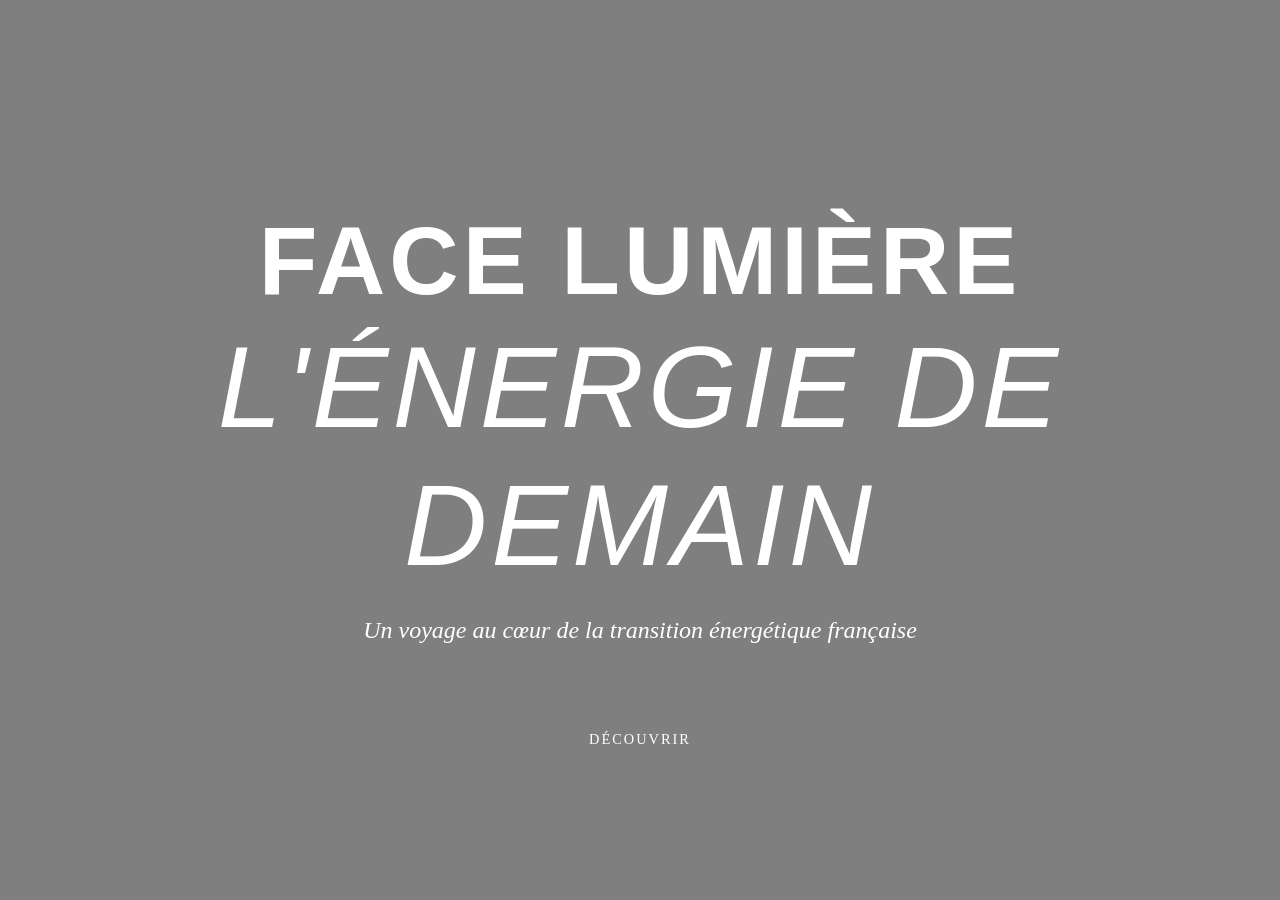
==== commit 70772806: "update" ====
--- a/index.html
+++ b/index.html
@@ -4,8 +4,9 @@
 <head>
     <meta charset="UTF-8">
     <meta name="viewport" content="width=device-width, initial-scale=1.0">
-    <title>Énergies Renouvelables - Webdocumentaire</title>
-    <link rel="stylesheet" href="styles.css">
+    <title>Face Lumière : L'énergie de demain</title>
+    <link rel="stylesheet" href="./CSS/global.css">
+    <link rel="stylesheet" href="./CSS/index.css">
     <link rel="icon" href="./img/Logo-Webdoc.png">
 </head>
 
@@ -16,7 +17,7 @@
             <h1 class="hero-title fade-in">Face Lumière<br><span>L'énergie de demain</span></h1>
             <p class="hero-subtitle fade-in-delay">Un voyage au cœur de la transition énergétique française</p>
             <div class="scroll-indicator">
-                <a href="./page.html">Découvrir</a>
+                <a href="./HTML/page.html">Découvrir</a>
             </div>
         </div>
     </section>
--- a/CSS/global.css
+++ b/CSS/global.css
@@ -0,0 +1,104 @@
+/* --- RESET & VARIABLES --- */
+* {
+    margin: 0;
+    padding: 0;
+    box-sizing: border-box;
+}
+
+:root {
+    --primary-color: #2c5f2d;
+    --secondary-color: #97bc62;
+    --accent-color: #93c023;
+    --dark-color: #1a1a1a;
+    --light-color: #f5f5f5;
+    --text-color: #333;
+    --text-light: #a6a6a6;
+    --white: #ffffff;
+}
+
+body {
+    font-family: "Georgia", "Times New Roman", serif;
+    line-height: 1.6;
+    color: var(--text-color);
+    background-color: var(--white);
+}
+
+h1, h2, h3, h4, h5, h6 {
+    font-family: "Helvetica Neue", Arial, sans-serif;
+    font-weight: 700;
+    line-height: 1.2;
+}
+
+/* --- COMMON UTILITIES --- */
+.container {
+    max-width: 1200px;
+    margin: 0 auto;
+    padding: 0 2rem;
+}
+
+.section-title {
+    font-size: 2.5rem;
+    text-align: center;
+    margin-bottom: 3rem;
+    color: var(--dark-color);
+}
+
+/* --- FOOTER & CTA (Présent sur plusieurs pages) --- */
+.cta-section {
+    padding: 6rem 0;
+    background: var(--dark-color);
+    color: var(--white);
+    text-align: center;
+}
+
+.cta-section h2 {
+    color: var(--white);
+    margin-bottom: 3rem;
+}
+
+.cta-grid {
+    display: grid;
+    grid-template-columns: repeat(auto-fit, minmax(300px, 1fr));
+    gap: 2rem;
+}
+
+.cta-card {
+    background: rgba(255, 255, 255, 0.1);
+    padding: 3rem 2rem;
+    border-radius: 8px;
+    transition: background 0.3s ease;
+}
+
+.cta-card:hover {
+    background: rgba(255, 255, 255, 0.15);
+}
+
+.cta-card h3 {
+    color: var(--accent-color);
+    margin-bottom: 1rem;
+}
+
+.footer {
+    background: var(--dark-color);
+    color: var(--white);
+    text-align: center;
+    padding: 3rem 2rem;
+}
+
+.footer p {
+    margin: 0.5rem 0;
+    color: rgba(255, 255, 255, 0.7);
+}
+
+/* --- ANIMATIONS GLOBALES --- */
+@keyframes fadeInUp {
+    from { opacity: 0; transform: translateY(30px); }
+    to { opacity: 1; transform: translateY(0); }
+}
+
+@keyframes fadeIn {
+    from { opacity: 0; transform: translate(-50%, -10px); }
+    to { opacity: 1; transform: translate(-50%, 0); }
+}
+
+.fade-in { animation: fadeInUp 1s ease-out; }
--- a/CSS/index.css
+++ b/CSS/index.css
@@ -0,0 +1,84 @@
+.hero {
+    height: 100vh;
+    position: relative;
+    display: flex;
+    align-items: center;
+    justify-content: center;
+    background: linear-gradient(135deg, var(--primary-color) 0%, var(--secondary-color) 100%);
+    background-image: url("https://img.freepik.com/photos-gratuite/panneaux-solaires-toit-cellule-photovoltaique_335224-1324.jpg");
+    background-size: cover;
+    background-position: center;
+    background-attachment: fixed;
+}
+
+.hero-overlay {
+    position: absolute;
+    top: 0;
+    left: 0;
+    width: 100%;
+    height: 100%;
+    background: rgba(0, 0, 0, 0.5);
+}
+
+.hero-content {
+    position: relative;
+    z-index: 2;
+    text-align: center;
+    color: var(--white);
+    padding: 2rem;
+}
+
+.hero-title {
+    font-size: 6rem;
+    margin-bottom: 1rem;
+    text-transform: uppercase;
+    letter-spacing: 4px;
+    animation: fadeInUp 1s ease-out;
+}
+
+.hero-title span {
+    font-size: larger;
+    font-style: italic;
+    font-weight: lighter;
+}
+
+.hero-subtitle {
+    font-size: 1.5rem;
+    font-style: italic;
+    margin-bottom: 3rem;
+    animation: fadeInUp 1s ease-out 0.3s backwards;
+}
+
+.scroll-indicator {
+    position: absolute;
+    bottom: -2rem;
+    left: 50%;
+    transform: translateX(-50%);
+    display: flex;
+    flex-direction: column;
+    align-items: center;
+    gap: 1rem;
+    cursor: pointer;
+    animation: fadeInUp 1s ease-out 0.6s backwards;
+}
+
+.scroll-indicator a {
+    font-size: 0.9rem;
+    text-transform: uppercase;
+    letter-spacing: 2px;
+    color: white;
+    text-decoration: none;
+    padding: 10px;
+    transition: all 0.3s ease;
+}
+
+.scroll-indicator a:hover {
+    background-color: white;
+    color: black;
+    border-radius: 8px;
+}
+
+@media (max-width: 768px) {
+    .hero-title { font-size: 2.5rem; }
+    .hero-subtitle { font-size: 1.2rem; }
+}
